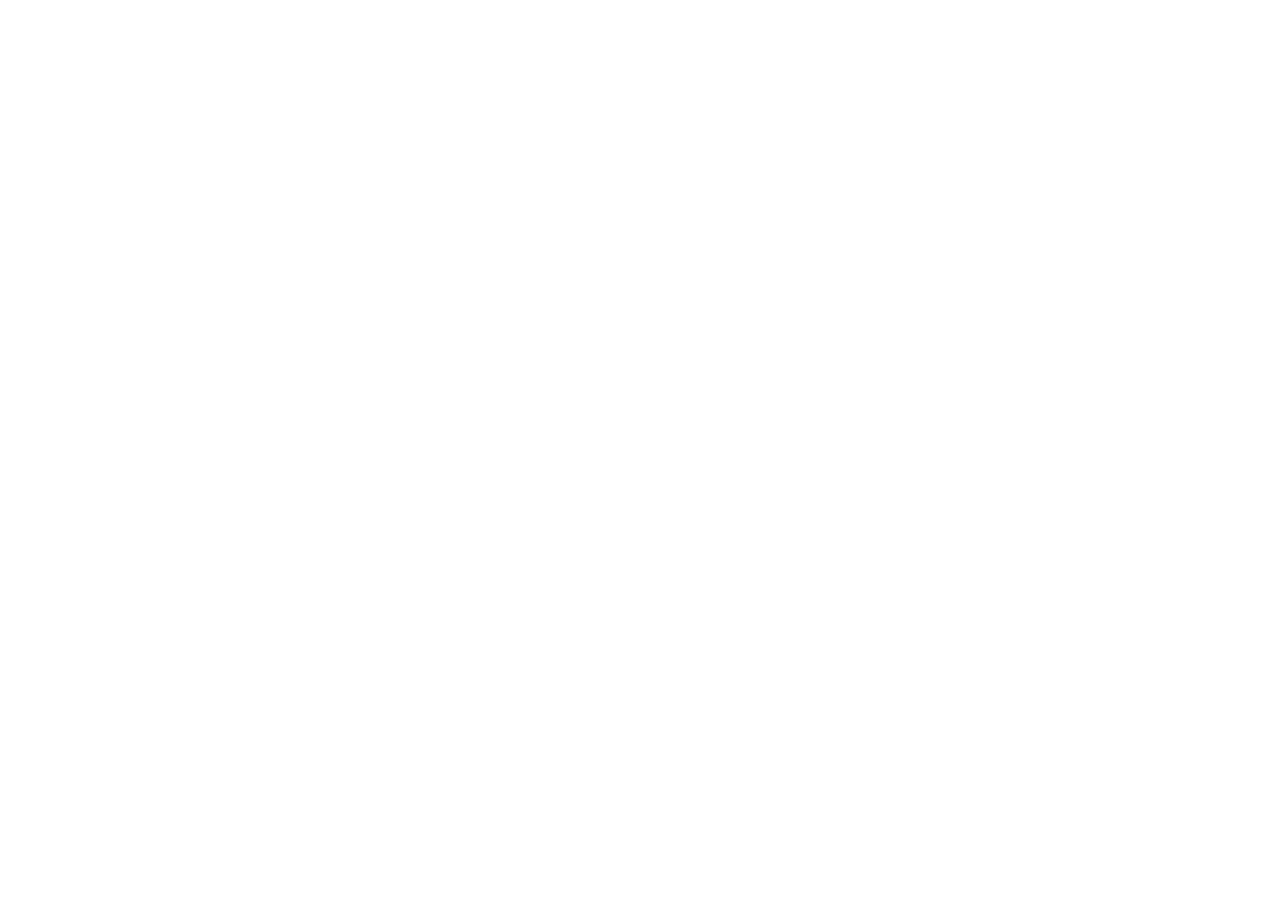
==== index.html @ f46512fc "Updated" ====
﻿<!DOCTYPE html>
<html xmlns="http://www.w3.org/1999/xhtml">
<head>
    <script src="Kendo/js/jQuery-2.1.0.min.js"></script>
    <script src="Kendo/js/kendo.all.min.js"></script>
    <script src="Bootstrap/js/bootstrap.min.js"></script>
    <script src="Script/Fruitarrival.js"></script>

    <link href="Kendo/styles/kendo.common-bootstrap.min.css" rel="stylesheet" />
    <link href="Kendo/styles/kendo.bootstrap.min.css" rel="stylesheet" />
    <link href="Bootstrap/css/bootstrap.min.css" rel="stylesheet" />
    <link href="Styles/Fruitarrival.css" rel="stylesheet" />

    <title>Fruit Arrival</title>
</head>
<body>
    <div id="Main"></div>
<script type="text/x-kendo-template" id="Layout-temp">
    <nav class="navbar navbar-default navbar-fixed-top header" role="navigation">
        <div class="container">
            Fruit Arrival
        </div>
    </nav>
    <div id="content" class="Fullscreen content"></div>
    <nav class="navbar navbar-default navbar-fixed-bottom footer" role="navigation" >
        <div class="container">
            <a class=" btn myButton" data-bind="click:HarvestDetails ">Harvest Details</a>
    <a class="btn myButton" data-bind="click:AdditiveDetails">Additive Details</a><a class="btn  myButton" data-bind="click:NewBin">Next Bin</a>
        </div>
    </nav>
</script>

<script type="text/x-kendo-template" id="content-temp">
    <h4>Fruit Arrival</h4>
     <label>Bin</label>
     <input type="text"  id="binnumber" data-bind="value:Bin" class="form-control" placeholder="Bin.."/>
     <label>Weighted By</label>
     <input data-role="dropdownlist" data-option-Label="Select Operator..." data-auto-bind="false" data-value-primitive="true" data-text-field="operatorName" data-value-field="operatorId" data-bind="value: selectedOperator,source: OperatorSource,events: { change: onChange}"/>
     <label>Gross Weight</label>
     <input type="text"  id="grsweight" data-bind="value:grsweight" class="form-control" placeholder="Gross Weight.."/>
     <label>Tare Weight</label>
    <input type="text"  id="tareweight" data-bind="value:Tareweight" class="form-control" placeholder="Tare Weight.."/>
    <label>Net Weight</label>
    <input type="text"  id="netweight" data-bind="value:Netweight" class="form-control" placeholder="Net Weight.."/>
</script>

 <script type="text/x-kendo-template" id="Additive-temp">
    <h4>Additive Details</h4>
    <label>Tare Weight</label>
    <input type="text"  id="tareweight" data-bind="value:Tareweight" class="form-control" placeholder="Tare Weight.."/>
    <label>Net Weight</label>
    <input type="text"  id="netweight" data-bind="value:Netweight" class="form-control" placeholder="Net Weight.."/>
     <label>Bin</label>
     <input type="text"  id="binnumber" data-bind="value:Bin" class="form-control" placeholder="Bin.."/>
     <label>Weighted By</label>
     <input data-role="dropdownlist" data-option-Label="Select Operator..." data-auto-bind="false" data-value-primitive="true" data-text-field="operatorName" data-value-field="operatorId" data-bind="value: selectedOperator,source: OperatorSource,events: { change: onChange}"/>
     <label>Gross Weight</label>
     <input type="text"  id="grsweight" data-bind="value:grsweight" class="form-control" placeholder="Gross Weight.."/>
     <label>Tare Weight</label>
    <input type="text"  id="tareweight" data-bind="value:Tareweight" class="form-control" placeholder="Tare Weight.."/>
    <label>Net Weight</label>
    <input type="text"  id="netweight" data-bind="value:Netweight" class="form-control" placeholder="Net Weight.."/>
</script>

    <script type="text/x-kendo-template" id="Harvest-temp">
    <h4>Harvest Details</h4>
        <input type="radio"/>Own
        <input type="radio"/>Purchase
        <input type="radio"/>Contractee<br/>
     <label>Vineyard</label>
     <input data-role="dropdownlist" data-option-Label="Select Operator..." data-auto-bind="false" data-value-primitive="true" data-text-field="operatorName" data-value-field="operatorId" data-bind="value: selectedOperator,source: OperatorSource,events: { change: onChange}"/>
     <label>Quantity</label>
     <input type="text"  id="quantity" data-bind="value:Quantity" class="form-control" placeholder="Quantity.."/>
     <label>Variety</label>
     <input data-role="dropdownlist" data-option-Label="Select Operator..." data-auto-bind="false" data-value-primitive="true" data-text-field="operatorName" data-value-field="operatorId" data-bind="value: selectedOperator,source: OperatorSource,events: { change: onChange}"/>
     <label>Tare Weight</label>
    <input type="text"  id="tareweight" data-bind="value:Tareweight" class="form-control" placeholder="Tare Weight.."/>
    <label>Net Weight</label>
    <input type="text"  id="netweight" data-bind="value:Netweight" class="form-control" placeholder="Net Weight.."/>
</script>
</body>
</html>
---- Styles/Fruitarrival.css ----
﻿body {
    
}

label {
    display: inline-block;
    font-weight: normal !important;
    margin-bottom: 5px;
    max-width: 100%;
    
}

.k-dropdown, .k-selectbox, .k-textbox, .k-datepicker, .k-timepicker {
    min-width:100%;
    max-width: 100%;
}

 .Fullscreen
  {
    width: 100%;
    background-color:#f5f5f5;
    padding:19px;
  }

 form-control::-moz-placeholder {
    color: #777;
    opacity: 1;
}
 
 .k-dropdown .k-input, .k-dropdown .k-state-focused .k-input, .k-menu .k-popup {
    color: #777;
}

.myButton {
	background-color:#fff;
    color:#6A5ACD;
    margin:5px;
}

.footer
  {
    background-color:#6A5ACD;
  }

.header {
    background-color:#6A5ACD;
    color:#fff;
}
.content {
    margin-top:20px;
     margin-bottom:20px;
}

.k-ff {
    overflow: inherit !important;
}


 

       .footer> a {
            background: -moz-linear-gradient(top, rgba(154,107,61,0.85) 0%, rgba(154,107,61,0.4) 100%);
            background: -webkit-gradient(linear, left top, left bottom, color-stop(0%,rgba(154,107,61,0.85)), color-stop(100%,rgba(154,107,61,0.4)));
            background: -webkit-linear-gradient(top, rgba(154,107,61,0.85) 0%,rgba(154,107,61,0.4) 100%);
            background: -o-linear-gradient(top, rgba(154,107,61,0.85) 0%,rgba(154,107,61,0.4) 100%);
            background: -ms-linear-gradient(top, rgba(154,107,61,0.85) 0%,rgba(154,107,61,0.4) 100%);
            background: linear-gradient(to bottom, rgba(154,107,61,0.85) 0%,rgba(154,107,61,0.4) 100%);
            -webkit-box-shadow: 0 0 0 1px rgba(255,255,255,.28), inset 0 0px 0 1px rgba(0,0,0,.28);
            -moz-box-shadow: 0 0 0 1px rgba(255,255,255,.28), inset 0 0px 0 1px rgba(0,0,0,.28);
            box-shadow: 0 0 0 1px rgba(255,255,255,.28), inset 0 0px 0 1px rgba(0,0,0,.28);
        }

       
    </style>
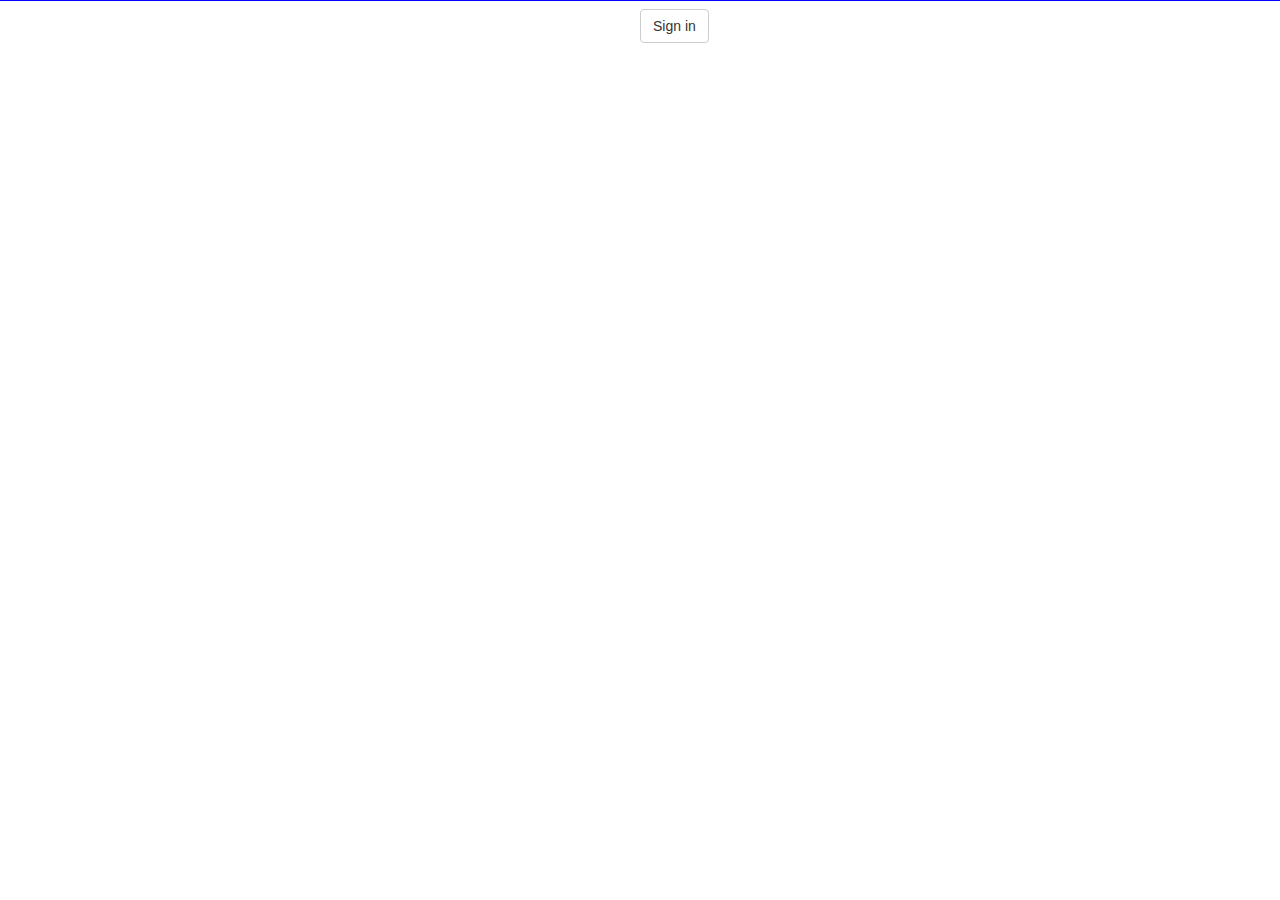
==== commit 92a51a75: "Old code updated" ====
--- a/index.html
+++ b/index.html
@@ -1,82 +1,80 @@
-﻿<!DOCTYPE html>
-<html xmlns="http://www.w3.org/1999/xhtml">
+<html>
 <head>
-    <script src="Kendo/js/jQuery-2.1.0.min.js"></script>
-    <script src="Kendo/js/kendo.all.min.js"></script>
-    <script src="Bootstrap/js/bootstrap.min.js"></script>
-    <script src="Script/Fruitarrival.js"></script>
-
-    <link href="Kendo/styles/kendo.common-bootstrap.min.css" rel="stylesheet" />
-    <link href="Kendo/styles/kendo.bootstrap.min.css" rel="stylesheet" />
-    <link href="Bootstrap/css/bootstrap.min.css" rel="stylesheet" />
-    <link href="Styles/Fruitarrival.css" rel="stylesheet" />
-
-    <title>Fruit Arrival</title>
+	<meta charset="utf-8">
+	<meta http-equiv="X-UA-Compatible" content="IE=edge">
+	<meta name="viewport" content="width=device-width, initial-scale=1">
+	<script  type="text/javascript" src="/bootstrap/js/bootstrap.min.js"></script>
+	<link href="style.css" rel="stylesheet" type="text/css">
+	<link href="/bootstrap/css/bootstrap.min.css" rel="stylesheet">
+    <script  type="text/javascript" src="js/jquery.min.js"></script>
+	
+    <script src="kendo/kendo.all.min.js" type="text/javascript"></script>
 </head>
 <body>
-    <div id="Main"></div>
-<script type="text/x-kendo-template" id="Layout-temp">
-    <nav class="navbar navbar-default navbar-fixed-top header" role="navigation">
-        <div class="container">
-            Fruit Arrival
-        </div>
-    </nav>
-    <div id="content" class="Fullscreen content"></div>
-    <nav class="navbar navbar-default navbar-fixed-bottom footer" role="navigation" >
-        <div class="container">
-            <a class=" btn myButton" data-bind="click:HarvestDetails ">Harvest Details</a>
-    <a class="btn myButton" data-bind="click:AdditiveDetails">Additive Details</a><a class="btn  myButton" data-bind="click:NewBin">Next Bin</a>
-        </div>
-    </nav>
+<script type="text/javascript">
+    var mainLayout = new kendo.Layout("Main-Layout-temp");
+    var registerView = new kendo.View("Register-temp");
+    
+
+    $(document).ready(function () {
+        var router = new kendo.Router({
+            init: function () {
+                
+                mainLayout.render("#main");
+                mainLayout.showIn("#mainContent", registerView);
+            }
+        });
+        $(function () {
+            router.start();
+        });
+    });
+    function loadSingIn() {
+       
+        var signInView = new kendo.View("SignIn-temp");
+        mainLayout.showIn("#mainContent", signInView);
+    }
+    function Authenticated() {
+      
+        var AuthenticatedView = new kendo.View("Authenticated-temp");
+        mainLayout.showIn("#mainContent", AuthenticatedView);
+    }
 </script>
 
-<script type="text/x-kendo-template" id="content-temp">
-    <h4>Fruit Arrival</h4>
-     <label>Bin</label>
-     <input type="text"  id="binnumber" data-bind="value:Bin" class="form-control" placeholder="Bin.."/>
-     <label>Weighted By</label>
-     <input data-role="dropdownlist" data-option-Label="Select Operator..." data-auto-bind="false" data-value-primitive="true" data-text-field="operatorName" data-value-field="operatorId" data-bind="value: selectedOperator,source: OperatorSource,events: { change: onChange}"/>
-     <label>Gross Weight</label>
-     <input type="text"  id="grsweight" data-bind="value:grsweight" class="form-control" placeholder="Gross Weight.."/>
-     <label>Tare Weight</label>
-    <input type="text"  id="tareweight" data-bind="value:Tareweight" class="form-control" placeholder="Tare Weight.."/>
-    <label>Net Weight</label>
-    <input type="text"  id="netweight" data-bind="value:Netweight" class="form-control" placeholder="Net Weight.."/>
+<div id="main"></div>
+<script type="text/x-kendo-template" id="Main-Layout-temp">
+     <div class="col-lg-12" id="mainContent" ></div>
+</script>
+<script type="text/x-kendo-template" id="Register-temp">
+<div id="Home" class="FullScreen">
+<div class="Register"><h1>Register</h1></div>
+<div style="color:white">Welcome ... Lorem Ipsum is simply dummy text of the printing and typesetting industry. Lorem Ipsum has been the industry's standard dummy text ever since the 1500s, when an unknown printer took a galley of type and scrambled it to make a type specimen book. It has survived not only five centuries, but also the leap into electronic typesetting, remaining essentially unchanged. It was popularised in the 1960s with the release of Letraset sheets containing Lorem Ipsum passages, and more recently with desktop publishing software like Aldus PageMaker including versions of Lorem Ipsum.</div>
+<button type="button" class="btn btn-default navbar-btn MyBottom" onclick="loadSingIn()">Sign in</button>
+</div>
 </script>
 
- <script type="text/x-kendo-template" id="Additive-temp">
-    <h4>Additive Details</h4>
-    <label>Tare Weight</label>
-    <input type="text"  id="tareweight" data-bind="value:Tareweight" class="form-control" placeholder="Tare Weight.."/>
-    <label>Net Weight</label>
-    <input type="text"  id="netweight" data-bind="value:Netweight" class="form-control" placeholder="Net Weight.."/>
-     <label>Bin</label>
-     <input type="text"  id="binnumber" data-bind="value:Bin" class="form-control" placeholder="Bin.."/>
-     <label>Weighted By</label>
-     <input data-role="dropdownlist" data-option-Label="Select Operator..." data-auto-bind="false" data-value-primitive="true" data-text-field="operatorName" data-value-field="operatorId" data-bind="value: selectedOperator,source: OperatorSource,events: { change: onChange}"/>
-     <label>Gross Weight</label>
-     <input type="text"  id="grsweight" data-bind="value:grsweight" class="form-control" placeholder="Gross Weight.."/>
-     <label>Tare Weight</label>
-    <input type="text"  id="tareweight" data-bind="value:Tareweight" class="form-control" placeholder="Tare Weight.."/>
-    <label>Net Weight</label>
-    <input type="text"  id="netweight" data-bind="value:Netweight" class="form-control" placeholder="Net Weight.."/>
-</script>
+<script type="text/x-kendo-template" id="SignIn-temp">
+<div id="Login">
+	<div class="form-group">
+	<label for="inputEmail">Email</label>
+	<input type="email" class="form-control" id="inputEmail" placeholder="Email">
+	</div>
+	<div class="form-group">
+	<label for="inputPassword">Password</label>
+	<input type="password" class="form-control" id="inputPassword" placeholder="Password">
+	</div>
+	<div class="checkbox">
+	<label><input type="checkbox"> Remember me</label>
+	</div>
+	<button type="submit" class="btn btn-primary" onclick="Authenticated()">Login</button>
+	</div>
+    </script>
 
-    <script type="text/x-kendo-template" id="Harvest-temp">
-    <h4>Harvest Details</h4>
-        <input type="radio"/>Own
-        <input type="radio"/>Purchase
-        <input type="radio"/>Contractee<br/>
-     <label>Vineyard</label>
-     <input data-role="dropdownlist" data-option-Label="Select Operator..." data-auto-bind="false" data-value-primitive="true" data-text-field="operatorName" data-value-field="operatorId" data-bind="value: selectedOperator,source: OperatorSource,events: { change: onChange}"/>
-     <label>Quantity</label>
-     <input type="text"  id="quantity" data-bind="value:Quantity" class="form-control" placeholder="Quantity.."/>
-     <label>Variety</label>
-     <input data-role="dropdownlist" data-option-Label="Select Operator..." data-auto-bind="false" data-value-primitive="true" data-text-field="operatorName" data-value-field="operatorId" data-bind="value: selectedOperator,source: OperatorSource,events: { change: onChange}"/>
-     <label>Tare Weight</label>
-    <input type="text"  id="tareweight" data-bind="value:Tareweight" class="form-control" placeholder="Tare Weight.."/>
-    <label>Net Weight</label>
-    <input type="text"  id="netweight" data-bind="value:Netweight" class="form-control" placeholder="Net Weight.."/>
-</script>
+    <script type="text/x-kendo-template" id="Authenticated-temp">
+
+   <div class="Register"><h1>Thank you for Registering</h1></div>
+<div style="color:white">Lorem Ipsum is simply dummy text of the printing and typesetting industry. Lorem Ipsum has been the industry's standard dummy text ever since the 1500s, when an unknown printer took a galley of type and scrambled it to make a type specimen book. It has survived not only five centuries, but also the leap into electronic typesetting, remaining essentially unchanged. It was popularised in the 1960s with the release of Letraset sheets containing Lorem Ipsum passages, and more recently with desktop publishing software like Aldus PageMaker including versions of Lorem Ipsum.</div>
+
+ </script>
+
 </body>
-</html>
+</html>--- a/style.css
+++ b/style.css
@@ -0,0 +1,19 @@
+.FullScreen {
+    background-color:Blue;
+    position:absolute;
+    left: 0;
+    top: 0;
+    width: 100%;
+    height: 100%;  
+}
+.Register {
+color: white;
+text-align:center;
+}
+
+.MyBottom {    
+    position:absolute;
+    left: 50%;
+    top: 90%;
+	
+}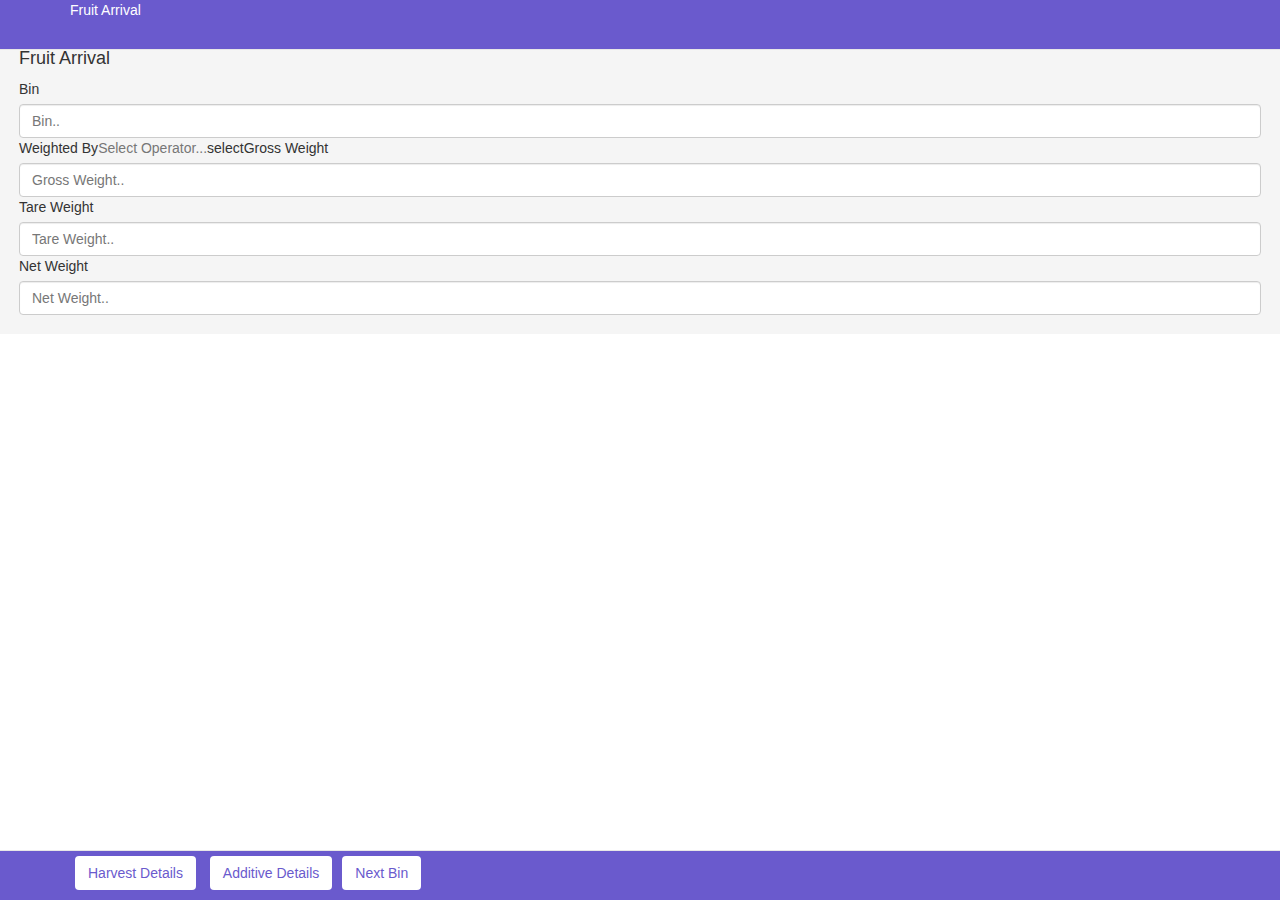
==== commit 340ae904: "Meera last updated files flased." ====
--- a/index.html
+++ b/index.html
@@ -5,76 +5,78 @@
 	<meta name="viewport" content="width=device-width, initial-scale=1">
 	<script  type="text/javascript" src="/bootstrap/js/bootstrap.min.js"></script>
 	<link href="style.css" rel="stylesheet" type="text/css">
-	<link href="/bootstrap/css/bootstrap.min.css" rel="stylesheet">
+	<link href="bootstrap/css/bootstrap.min.css" rel="stylesheet">
     <script  type="text/javascript" src="js/jquery.min.js"></script>
 	
-    <script src="kendo/kendo.all.min.js" type="text/javascript"></script>
+    <script src="kendo/kendo.all.min.js"></script>
+    <script  type="text/javascript" src="js/Fruitarrival.js"></script>
+   
 </head>
 <body>
-<script type="text/javascript">
-    var mainLayout = new kendo.Layout("Main-Layout-temp");
-    var registerView = new kendo.View("Register-temp");
-    
-
-    $(document).ready(function () {
-        var router = new kendo.Router({
-            init: function () {
-                
-                mainLayout.render("#main");
-                mainLayout.showIn("#mainContent", registerView);
-            }
-        });
-        $(function () {
-            router.start();
-        });
-    });
-    function loadSingIn() {
-       
-        var signInView = new kendo.View("SignIn-temp");
-        mainLayout.showIn("#mainContent", signInView);
-    }
-    function Authenticated() {
-      
-        var AuthenticatedView = new kendo.View("Authenticated-temp");
-        mainLayout.showIn("#mainContent", AuthenticatedView);
-    }
+  <div id="Main"></div>
+<script type="text/x-kendo-template" id="Layout-temp">
+    <nav class="navbar navbar-default navbar-fixed-top header" role="navigation">
+        <div class="container">
+            Fruit Arrival
+        </div>
+    </nav>
+    <div id="content" class="Fullscreen content"></div>
+    <nav class="navbar navbar-default navbar-fixed-bottom footer" role="navigation" >
+        <div class="container">
+            <a class=" btn myButton" data-bind="click:HarvestDetails ">Harvest Details</a>
+    <a class="btn myButton" data-bind="click:AdditiveDetails">Additive Details</a><a class="btn  myButton" data-bind="click:NewBin">Next Bin</a>
+        </div>
+    </nav>
 </script>
 
-<div id="main"></div>
-<script type="text/x-kendo-template" id="Main-Layout-temp">
-     <div class="col-lg-12" id="mainContent" ></div>
-</script>
-<script type="text/x-kendo-template" id="Register-temp">
-<div id="Home" class="FullScreen">
-<div class="Register"><h1>Register</h1></div>
-<div style="color:white">Welcome ... Lorem Ipsum is simply dummy text of the printing and typesetting industry. Lorem Ipsum has been the industry's standard dummy text ever since the 1500s, when an unknown printer took a galley of type and scrambled it to make a type specimen book. It has survived not only five centuries, but also the leap into electronic typesetting, remaining essentially unchanged. It was popularised in the 1960s with the release of Letraset sheets containing Lorem Ipsum passages, and more recently with desktop publishing software like Aldus PageMaker including versions of Lorem Ipsum.</div>
-<button type="button" class="btn btn-default navbar-btn MyBottom" onclick="loadSingIn()">Sign in</button>
-</div>
+<script type="text/x-kendo-template" id="content-temp">
+    <h4>Fruit Arrival</h4>
+     <label>Bin</label>
+     <input type="text"  id="binnumber" data-bind="value:Bin" class="form-control" placeholder="Bin.."/>
+     <label>Weighted By</label>
+     <input data-role="dropdownlist" data-option-Label="Select Operator..." data-auto-bind="false" data-value-primitive="true" data-text-field="operatorName" data-value-field="operatorId" data-bind="value: selectedOperator,source: OperatorSource,events: { change: onChange}"/>
+     <label>Gross Weight</label>
+     <input type="text"  id="grsweight" data-bind="value:grsweight" class="form-control" placeholder="Gross Weight.."/>
+     <label>Tare Weight</label>
+    <input type="text"  id="tareweight" data-bind="value:Tareweight" class="form-control" placeholder="Tare Weight.."/>
+    <label>Net Weight</label>
+    <input type="text"  id="netweight" data-bind="value:Netweight" class="form-control" placeholder="Net Weight.."/>
 </script>
 
-<script type="text/x-kendo-template" id="SignIn-temp">
-<div id="Login">
-	<div class="form-group">
-	<label for="inputEmail">Email</label>
-	<input type="email" class="form-control" id="inputEmail" placeholder="Email">
-	</div>
-	<div class="form-group">
-	<label for="inputPassword">Password</label>
-	<input type="password" class="form-control" id="inputPassword" placeholder="Password">
-	</div>
-	<div class="checkbox">
-	<label><input type="checkbox"> Remember me</label>
-	</div>
-	<button type="submit" class="btn btn-primary" onclick="Authenticated()">Login</button>
-	</div>
-    </script>
+ <script type="text/x-kendo-template" id="Additive-temp">
+    <h4>Additive Details</h4>
+    <label>Tare Weight</label>
+    <input type="text"  id="tareweight" data-bind="value:Tareweight" class="form-control" placeholder="Tare Weight.."/>
+    <label>Net Weight</label>
+    <input type="text"  id="netweight" data-bind="value:Netweight" class="form-control" placeholder="Net Weight.."/>
+     <label>Bin</label>
+     <input type="text"  id="binnumber" data-bind="value:Bin" class="form-control" placeholder="Bin.."/>
+     <label>Weighted By</label>
+     <input data-role="dropdownlist" data-option-Label="Select Operator..." data-auto-bind="false" data-value-primitive="true" data-text-field="operatorName" data-value-field="operatorId" data-bind="value: selectedOperator,source: OperatorSource,events: { change: onChange}"/>
+     <label>Gross Weight</label>
+     <input type="text"  id="grsweight" data-bind="value:grsweight" class="form-control" placeholder="Gross Weight.."/>
+     <label>Tare Weight</label>
+    <input type="text"  id="tareweight" data-bind="value:Tareweight" class="form-control" placeholder="Tare Weight.."/>
+    <label>Net Weight</label>
+    <input type="text"  id="netweight" data-bind="value:Netweight" class="form-control" placeholder="Net Weight.."/>
+</script>
 
-    <script type="text/x-kendo-template" id="Authenticated-temp">
-
-   <div class="Register"><h1>Thank you for Registering</h1></div>
-<div style="color:white">Lorem Ipsum is simply dummy text of the printing and typesetting industry. Lorem Ipsum has been the industry's standard dummy text ever since the 1500s, when an unknown printer took a galley of type and scrambled it to make a type specimen book. It has survived not only five centuries, but also the leap into electronic typesetting, remaining essentially unchanged. It was popularised in the 1960s with the release of Letraset sheets containing Lorem Ipsum passages, and more recently with desktop publishing software like Aldus PageMaker including versions of Lorem Ipsum.</div>
-
- </script>
+    <script type="text/x-kendo-template" id="Harvest-temp">
+    <h4>Harvest Details</h4>
+        <input type="radio"/>Own
+        <input type="radio"/>Purchase
+        <input type="radio"/>Contractee<br/>
+     <label>Vineyard</label>
+     <input data-role="dropdownlist" data-option-Label="Select Operator..." data-auto-bind="false" data-value-primitive="true" data-text-field="operatorName" data-value-field="operatorId" data-bind="value: selectedOperator,source: OperatorSource,events: { change: onChange}"/>
+     <label>Quantity</label>
+     <input type="text"  id="quantity" data-bind="value:Quantity" class="form-control" placeholder="Quantity.."/>
+     <label>Variety</label>
+     <input data-role="dropdownlist" data-option-Label="Select Operator..." data-auto-bind="false" data-value-primitive="true" data-text-field="operatorName" data-value-field="operatorId" data-bind="value: selectedOperator,source: OperatorSource,events: { change: onChange}"/>
+     <label>Tare Weight</label>
+    <input type="text"  id="tareweight" data-bind="value:Tareweight" class="form-control" placeholder="Tare Weight.."/>
+    <label>Net Weight</label>
+    <input type="text"  id="netweight" data-bind="value:Netweight" class="form-control" placeholder="Net Weight.."/>
+</script>
 
 </body>
 </html>--- a/style.css
+++ b/style.css
@@ -1,19 +1,78 @@
-.FullScreen {
-    background-color:Blue;
-    position:absolute;
-    left: 0;
-    top: 0;
-    width: 100%;
-    height: 100%;  
-}
-.Register {
-color: white;
-text-align:center;
+body {
+    
 }
 
-.MyBottom {    
-    position:absolute;
-    left: 50%;
-    top: 90%;
-	
-}+label {
+    display: inline-block;
+    font-weight: normal !important;
+    margin-bottom: 5px;
+    max-width: 100%;
+    
+}
+
+.k-dropdown, .k-selectbox, .k-textbox, .k-datepicker, .k-timepicker {
+    min-width:100%;
+    max-width: 100%;
+}
+
+ .Fullscreen
+  {
+    width: 100%;
+    background-color:#f5f5f5;
+    padding:19px;
+  }
+
+ form-control::-moz-placeholder {
+    color: #777;
+    opacity: 1;
+}
+ 
+ .k-dropdown .k-input, .k-dropdown .k-state-focused .k-input, .k-menu .k-popup {
+    color: #777;
+}
+
+.myButton {
+	background-color:#fff;
+    color:#6A5ACD;
+    margin:5px;
+}
+
+.footer
+  {
+    background-color:#6A5ACD!important;
+  }
+
+.header {
+    background-color:#6A5ACD !important;
+    color:#fff;
+}
+.content {
+    margin-top:20px;
+     margin-bottom:20px;
+}
+
+.k-ff {
+    overflow: inherit !important;
+}
+
+
+ 
+
+       .footer> a {
+            background: -moz-linear-gradient(top, rgba(154,107,61,0.85) 0%, rgba(154,107,61,0.4) 100%);
+            background: -webkit-gradient(linear, left top, left bottom, color-stop(0%,rgba(154,107,61,0.85)), color-stop(100%,rgba(154,107,61,0.4)));
+            background: -webkit-linear-gradient(top, rgba(154,107,61,0.85) 0%,rgba(154,107,61,0.4) 100%);
+            background: -o-linear-gradient(top, rgba(154,107,61,0.85) 0%,rgba(154,107,61,0.4) 100%);
+            background: -ms-linear-gradient(top, rgba(154,107,61,0.85) 0%,rgba(154,107,61,0.4) 100%);
+            background: linear-gradient(to bottom, rgba(154,107,61,0.85) 0%,rgba(154,107,61,0.4) 100%);
+            -webkit-box-shadow: 0 0 0 1px rgba(255,255,255,.28), inset 0 0px 0 1px rgba(0,0,0,.28);
+            -moz-box-shadow: 0 0 0 1px rgba(255,255,255,.28), inset 0 0px 0 1px rgba(0,0,0,.28);
+            box-shadow: 0 0 0 1px rgba(255,255,255,.28), inset 0 0px 0 1px rgba(0,0,0,.28);
+        }
+
+       
+    </style>
+
+
+
+
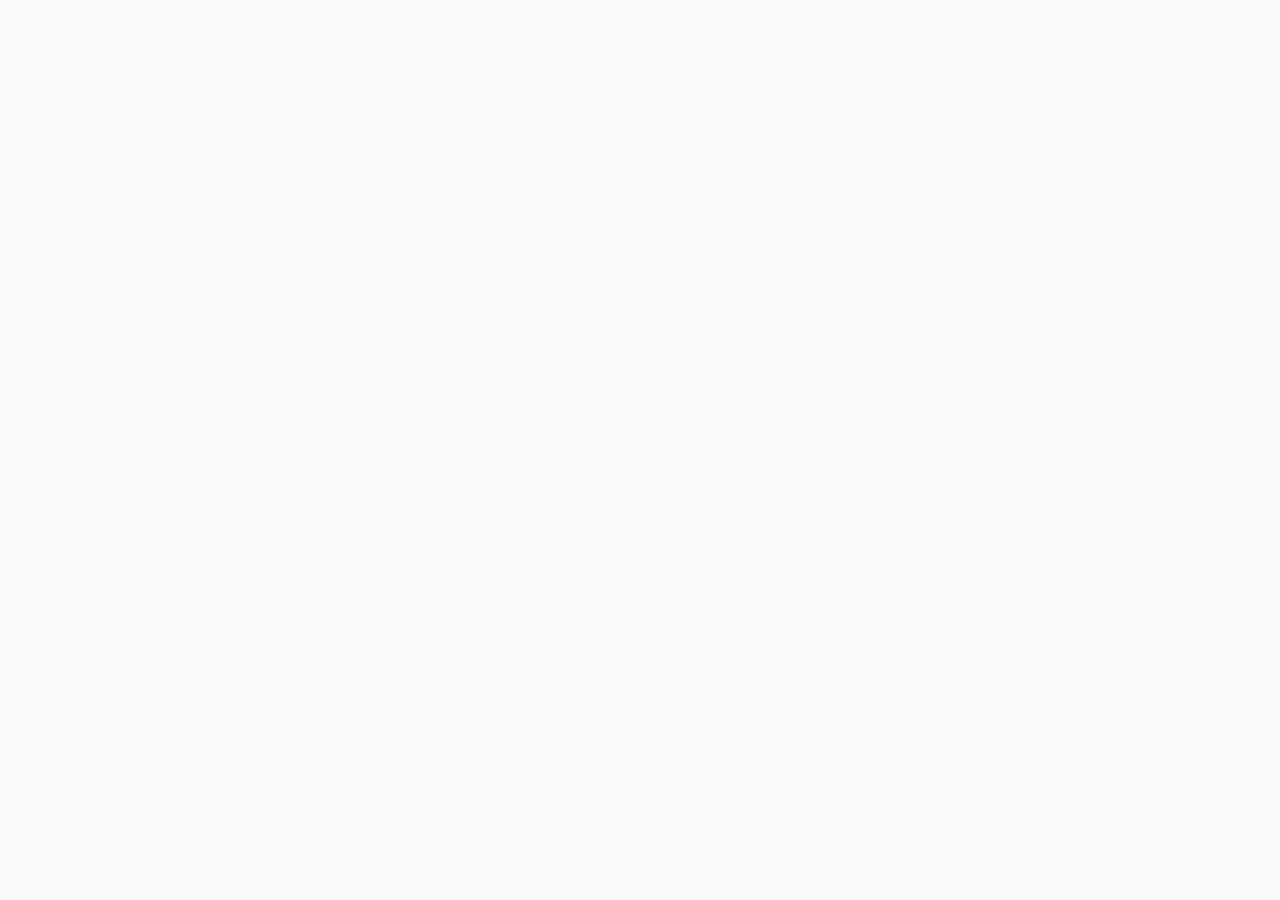
==== commit e3943e76: "Airline App Updated" ====
--- a/index.html
+++ b/index.html
@@ -1,82 +1,353 @@
+<!DOCTYPE html>
 <html>
-<head>
-	<meta charset="utf-8">
-	<meta http-equiv="X-UA-Compatible" content="IE=edge">
-	<meta name="viewport" content="width=device-width, initial-scale=1">
-	<script  type="text/javascript" src="/bootstrap/js/bootstrap.min.js"></script>
-	<link href="style.css" rel="stylesheet" type="text/css">
-	<link href="bootstrap/css/bootstrap.min.css" rel="stylesheet">
-    <script  type="text/javascript" src="js/jquery.min.js"></script>
-	
-    <script src="kendo/kendo.all.min.js"></script>
-    <script  type="text/javascript" src="js/Fruitarrival.js"></script>
-   
-</head>
-<body>
-  <div id="Main"></div>
-<script type="text/x-kendo-template" id="Layout-temp">
-    <nav class="navbar navbar-default navbar-fixed-top header" role="navigation">
-        <div class="container">
-            Fruit Arrival
-        </div>
-    </nav>
-    <div id="content" class="Fullscreen content"></div>
-    <nav class="navbar navbar-default navbar-fixed-bottom footer" role="navigation" >
-        <div class="container">
-            <a class=" btn myButton" data-bind="click:HarvestDetails ">Harvest Details</a>
-    <a class="btn myButton" data-bind="click:AdditiveDetails">Additive Details</a><a class="btn  myButton" data-bind="click:NewBin">Next Bin</a>
-        </div>
-    </nav>
-</script>
-
-<script type="text/x-kendo-template" id="content-temp">
-    <h4>Fruit Arrival</h4>
-     <label>Bin</label>
-     <input type="text"  id="binnumber" data-bind="value:Bin" class="form-control" placeholder="Bin.."/>
-     <label>Weighted By</label>
-     <input data-role="dropdownlist" data-option-Label="Select Operator..." data-auto-bind="false" data-value-primitive="true" data-text-field="operatorName" data-value-field="operatorId" data-bind="value: selectedOperator,source: OperatorSource,events: { change: onChange}"/>
-     <label>Gross Weight</label>
-     <input type="text"  id="grsweight" data-bind="value:grsweight" class="form-control" placeholder="Gross Weight.."/>
-     <label>Tare Weight</label>
-    <input type="text"  id="tareweight" data-bind="value:Tareweight" class="form-control" placeholder="Tare Weight.."/>
-    <label>Net Weight</label>
-    <input type="text"  id="netweight" data-bind="value:Netweight" class="form-control" placeholder="Net Weight.."/>
-</script>
-
- <script type="text/x-kendo-template" id="Additive-temp">
-    <h4>Additive Details</h4>
-    <label>Tare Weight</label>
-    <input type="text"  id="tareweight" data-bind="value:Tareweight" class="form-control" placeholder="Tare Weight.."/>
-    <label>Net Weight</label>
-    <input type="text"  id="netweight" data-bind="value:Netweight" class="form-control" placeholder="Net Weight.."/>
-     <label>Bin</label>
-     <input type="text"  id="binnumber" data-bind="value:Bin" class="form-control" placeholder="Bin.."/>
-     <label>Weighted By</label>
-     <input data-role="dropdownlist" data-option-Label="Select Operator..." data-auto-bind="false" data-value-primitive="true" data-text-field="operatorName" data-value-field="operatorId" data-bind="value: selectedOperator,source: OperatorSource,events: { change: onChange}"/>
-     <label>Gross Weight</label>
-     <input type="text"  id="grsweight" data-bind="value:grsweight" class="form-control" placeholder="Gross Weight.."/>
-     <label>Tare Weight</label>
-    <input type="text"  id="tareweight" data-bind="value:Tareweight" class="form-control" placeholder="Tare Weight.."/>
-    <label>Net Weight</label>
-    <input type="text"  id="netweight" data-bind="value:Netweight" class="form-control" placeholder="Net Weight.."/>
-</script>
-
-    <script type="text/x-kendo-template" id="Harvest-temp">
-    <h4>Harvest Details</h4>
-        <input type="radio"/>Own
-        <input type="radio"/>Purchase
-        <input type="radio"/>Contractee<br/>
-     <label>Vineyard</label>
-     <input data-role="dropdownlist" data-option-Label="Select Operator..." data-auto-bind="false" data-value-primitive="true" data-text-field="operatorName" data-value-field="operatorId" data-bind="value: selectedOperator,source: OperatorSource,events: { change: onChange}"/>
-     <label>Quantity</label>
-     <input type="text"  id="quantity" data-bind="value:Quantity" class="form-control" placeholder="Quantity.."/>
-     <label>Variety</label>
-     <input data-role="dropdownlist" data-option-Label="Select Operator..." data-auto-bind="false" data-value-primitive="true" data-text-field="operatorName" data-value-field="operatorId" data-bind="value: selectedOperator,source: OperatorSource,events: { change: onChange}"/>
-     <label>Tare Weight</label>
-    <input type="text"  id="tareweight" data-bind="value:Tareweight" class="form-control" placeholder="Tare Weight.."/>
-    <label>Net Weight</label>
-    <input type="text"  id="netweight" data-bind="value:Netweight" class="form-control" placeholder="Net Weight.."/>
-</script>
-
-</body>
-</html>+	<head>
+		<title>Airline Sample</title>
+        <meta charset="UTF-8" />
+		<link href="jquery-mobile/jquery.mobile-1.3.1.min.css" rel="stylesheet" type="text/css" />
+        <!-- uncoment viewport meta tag, if targeting Android 4.x.x devices -->
+        <!-- <meta name="viewport" content="width=device-width, initial-scale=1"> -->
+		<script src="cordova.js" type="text/javascript"></script>
+		<script src="jquery-mobile/jquery.min.js" type="text/javascript"></script>
+		<script src="jquery-mobile/jquery.mobile-1.3.1.min.js" type="text/javascript"></script>
+        <script>
+          $(function() { 
+            $.mobile.defaultHomeScroll = 0;
+          });
+        </script>
+		<script src="scripts/airlinedata.js" type="text/javascript"></script>
+		<script src="scripts/seatmapdrawing.js" type="text/javascript"></script>
+		<script src="scripts/main.js" type="text/javascript"></script>
+        
+        <!-- Default Stylesheet -->
+        <link rel="stylesheet" href="styles/main.css" />
+        <!-- Phone 320x480 High DPI (aka Retina) -->
+		<link rel="stylesheet" media="only screen and (min-device-width: 320px) and (max-device-width: 480px) and (-webkit-device-pixel-ratio:2)" href="styles/phone-480.css" type="text/css" />
+        <!-- Phone 480x800 Medium DPI (aka Samsung Galaxy S II Skyrocket) -->
+        <link rel="stylesheet" media="only screen and (min-device-width: 320px) and (max-device-width: 508px) and (-webkit-device-pixel-ratio:1.5)" href="styles/phone-800.css" type="text/css" />
+        <!-- Tablet 768x1024 Low DPI (aka iPad 1 & 2") -->
+        <link rel="stylesheet" media="only screen and (min-device-width: 768px) and (max-device-width: 1024px) and (-webkit-device-pixel-ratio:1)" href="styles/tablet-1024-ldpi.css" type="text/css" />
+        <!-- Phone 720x1280 High DPI (aka Google Nexus) -->
+        <link rel="stylesheet" media="only screen and (min-device-width: 720px) and (max-device-width: 1280px) and (-webkit-device-pixel-ratio:2)" href="styles/phone-1280.css" type="text/css" />
+	</head>
+	<body>
+        
+        <!-- home page -->
+		<div id="home" data-role="page" data-mini="true">
+			<div data-role="header"  data-position="fixed"  data-tap-toggle="false">
+                <h1>Hi <span id="ffname"></span>!</h1>
+			</div>
+			<div class="info-wrapper">
+				<div class="info-wrapper-left">
+					<div class="ice-logo"></div>
+				</div>
+                
+                <div class="info-wrapper-right">
+					<div class="info">
+                        <div class="info-data" id="ffnum"></div>
+						<div class="info-label" for="ffnum">Air Miles:</div>
+                        <div class="clear"></div>
+					</div>
+					<div class="info">
+                        <div class="info-data" id="miles"></div>
+						<div class="info-label" for="miles">Total Miles:</div>
+                        <div class="clear"></div>
+					</div>
+					<div class="info">
+                        <div class="info-data" id="currentStatus">&nbsp;</div>
+						<div class="info-label" for="currentStatus">Priority:</div>
+                        <div class="clear"></div>
+					</div>
+				</div>
+                <div class="clear"></div>
+            </div>
+           
+			<div data-role="content"> 
+				<ul data-role="listview" id="myTripsView" data-inset="true" data-theme="d">
+					<li>
+						<a href="#myTrips" data-transition="slide">
+							MyTrips <span id="numberOfFlights"></span>
+						</a>
+					</li>
+				</ul>
+				<ul data-role="listview" id="flightStatusView" data-inset="true" data-theme="d">
+					<li>
+						<a href="#flightStatus" data-transition="slide">Flight Status</a>
+					</li>
+				</ul>
+				<ul data-role="listview" id="bagTrackView" data-inset="true" data-theme="d">
+					<li>
+						<a href="#bagTrack" data-transition="slide">Track your bag</a>
+					</li>
+				</ul>
+				<ul data-role="listview" id="programProgressView" data-inset="true" data-theme="d">
+					<li>
+						<a href="#programProgress" data-transition="slide">Mileage program progress</a>
+					</li>
+				</ul>
+                <ul data-role="listview" id="settingsView" data-inset="true" data-theme="d">
+					<li>
+						<a href="#settings" data-transition="slide">Settings</a>
+					</li>
+				</ul>
+			</div>
+		</div>
+
+		<!-- seatPicker page -->
+		<div id="seatPicker" data-role="page">
+			<div data-role="header" data-position="fixed"  data-tap-toggle="false">
+				<h1>Pick a seat</h1>
+				<a href="#checkIn" data-role="button" id="backButton" data-transition="flip" class="ui-btn-right" data-rel="back">Done</a>
+			</div>
+			<div data-role="content">
+				<div id="seatMapPickerContainer"></div>
+			</div>
+		</div>
+
+		<!-- logon page -->
+		<div id="logon" data-role="page">
+			<div data-role="header" data-position="fixed"  data-tap-toggle="false">
+				<h1>Login</h1>
+			</div>
+			<div data-role="content">
+				<form id="login">
+					Username:
+					<input type="text" id="userName" value="jaxon.daniels@gmail.com" />
+					Password:
+					<input type="password" id="pwd" value="P2ssw0rd" />
+					<input type="submit" value="Login" />
+				</form>
+			</div>
+		</div>
+
+		<!-- tripDetail page -->
+		<div id="tripDetail" data-role="page" data-add-back-btn="true">
+			<div data-role="header" data-position="fixed"  data-tap-toggle="false">
+				<h1>Trip Details</h1>
+                <a data-role="button" href="#home" class="ui-btn-right">Home</a>
+			</div>
+			<div data-role="content">
+				<ul data-role="listview" id="tripDetailList" data-inset="true" data-theme="d">
+					<li class="center-wrapper" data-role="list-divider">
+						<span id="tripDetail-title"></span>
+					</li>
+					<li>
+						<div class="ui-grid-a">
+							<div class="ui-block-a">Flight Number</div>
+							<div class="ui-block-b">
+								<span id="tripDetail-flightNum"></span>
+							</div>
+						</div>
+					</li>
+					<li>
+						<div class="ui-grid-a">
+							<div class="ui-block-a">Departure Time</div>
+							<div class="ui-block-b">
+								<span id="tripDetail-depart"></span>
+							</div>
+						</div>
+					</li>
+					<li>
+						<div class="ui-grid-a">
+							<div class="ui-block-a">Seat</div>
+							<div class="ui-block-b">
+								<span id="tripDetail-seat"></span>
+							</div>
+						</div>
+					</li>
+				</ul>
+				<ul data-role="listview" id="tripDetailList-return" data-inset="true" data-theme="d">
+					<li class="center-wrapper" data-role="list-divider">
+						<span id="tripDetail-return-title"></span>
+					</li>
+					<li>
+						<div class="ui-grid-a">
+							<div class="ui-block-a">Flight Number</div>
+							<div class="ui-block-b">
+								<span id="tripDetail-return-flightNum"></span>
+							</div>
+						</div>
+					</li>
+					<li>
+						<div class="ui-grid-a">
+							<div class="ui-block-a">Departure Time</div>
+							<div class="ui-block-b">
+								<span id="tripDetail-return-depart"></span>
+							</div>
+						</div>
+					</li>
+					<li>
+						<div class="ui-grid-a">
+							<div class="ui-block-a">Seat</div>
+							<div class="ui-block-b">
+								<span id="tripDetail-return-seat"></span>
+							</div>
+						</div>
+					</li>
+				</ul>
+			</div>
+		</div>
+
+		<!--boardingPass page-->
+		<div id="boardingPass" data-role="page" data-add-back-btn="true">
+			<div data-role="header" data-position="fixed"  data-tap-toggle="false">
+				<h1>Boarding Pass</h1>
+				<a data-role="button" href="#home" class="ui-btn-right">Home</a>
+			</div>
+			<div data-role="content">
+				<ul data-role="listview" id="boardingPassData" data-inset="true" data-theme="d">
+					<li class="center-wrapper" data-role="list-divider">
+						<span id="boardingpass-cnum"></span>
+					</li>
+					<li class="center-wrapper">
+						<div class="boardingPassCode"></div>
+					</li>
+					<li>
+						<div class="ui-grid-a">
+							<div class="ui-block-a">Passenger</div>
+							<div class="ui-block-b">
+								<span id="boardingpass-passenger"></span>
+							</div>
+						</div>
+					</li>
+					<li>
+						<div class="ui-grid-a">
+							<div class="ui-block-a">Flight</div>
+							<div class="ui-block-b">
+								<span id="boardingpass-flight"></span>
+							</div>
+						</div>
+					</li>
+					<li>
+						<div class="ui-grid-a">
+							<div class="ui-block-a">Departure Time</div>
+							<div class="ui-block-b">
+								<span id="boardingpass-depart"></span>
+							</div>
+						</div>
+					</li>
+					<li>
+						<div class="ui-grid-a">
+							<div class="ui-block-a">Gate</div>
+							<div class="ui-block-b">
+								<span id="boardingpass-gate"></span>
+							</div>
+						</div>
+					</li>
+					<li>
+						<div class="ui-grid-a">
+							<div class="ui-block-a">Seat</div>
+							<div class="ui-block-b">
+								<span id="boardingpass-seat"></span>
+							</div>
+						</div>
+					</li>
+				</ul>
+			</div>
+		</div>
+
+		<!--checkIn page-->
+		<div id="checkIn" data-role="page" data-add-back-btn="true">
+			<div data-role="header" data-position="fixed"  data-tap-toggle="false">
+				<h1>Check In</h1>
+                <a data-role="button" href="#home" class="ui-btn-right">Home</a>
+			</div>
+			<div data-role="content">
+				<div class="ui-grid-a">
+					<div class="ui-block-a">
+						<ul data-role="listview" data-inset="true" data-theme="d">
+							<li data-role="list-divider">Flight</li>
+							<li>
+								<span id="checkIn-flight-number"></span>
+							</li>
+                            <li>
+								<span id="checkIn-flight-destination"></span>
+							</li>
+						</ul>
+					</div>
+					<div class="ui-block-b">
+						<ul data-role="listview" data-inset="true" data-theme="d">
+							<li data-role="list-divider">Seat</li>
+							<li>
+								<span id="checkIn-seat"></span>
+							</li>
+							<li>
+								<a href="#seatPicker" data-transition="slide">Change Seat</a>
+							</li>
+						</ul>
+					</div>
+				</div>
+				<a href="#boardingPass" data-role="button">Check In</a>
+			</div>
+		</div>
+
+		<!--myTrips page-->
+		<div id="myTrips" data-role="page" data-add-back-btn="true">
+			<div data-role="header" data-position="fixed"  data-tap-toggle="false">
+				<h1>My Trips</h1>
+			</div>
+			<div data-role="content">
+				<ul data-role="listview" id="myTripsListView" data-inset="true" data-theme="d">
+				</ul>
+			</div>
+		</div>
+
+		<!--flightStatus page-->
+		<div id="flightStatus" data-role="page" data-add-back-btn="true">
+			<div data-role="header" data-position="fixed"  data-tap-toggle="false">
+				<h1>Flight Status</h1>
+
+			</div>
+			<div data-role="content">
+				<ul data-role="listview" id="Ul1" data-inset="true" data-theme="d">
+					<li>Coming Soon!</li>
+				</ul>
+			</div>
+		</div>
+        
+		<!--bagTrack page-->
+		<div id="bagTrack" data-role="page" data-add-back-btn="true">
+			<div data-role="header" data-position="fixed"  data-tap-toggle="false">
+				<h1>Bag Track</h1>
+			</div>
+			<div data-role="content">
+				<ul data-role="listview" id="Ul2" data-inset="true" data-theme="d">
+					<li>Coming Soon!</li>
+				</ul>
+			</div>
+		</div>
+
+		<!--programProgress page-->
+		<div id="programProgress" data-role="page" data-add-back-btn="true">
+			<div data-role="header" data-position="fixed"  data-tap-toggle="false">
+				<h1>Progress</h1>
+			</div>
+			<div data-role="content">
+				<ul data-role="listview" id="Ul3" data-inset="true" data-theme="d">
+					<li>Coming Soon!</li>
+				</ul>
+			</div>
+		</div>
+        
+        <!--Settings page-->
+		<div id="settings" data-role="page" data-add-back-btn="true">
+			<div data-role="header" data-position="fixed"  data-tap-toggle="false">
+				<h1>Settings</h1>
+			</div>
+			<div data-role="content">
+				<ul data-role="listview" id="Ul4" data-inset="true" data-theme="d">
+					<li>Come on, this is just a sample!</li>
+				</ul>
+			</div>
+		</div>
+        
+        <script>
+			var seatMapDrawing = new seatMapDrawing();
+			var airData = new airlinesData(2000);
+			var airlines = new airlinesApp();
+			airlines.run();
+		</script>
+    </body>
+</html>
+            
+
+        
--- a/styles/main.css
+++ b/styles/main.css
@@ -0,0 +1,132 @@
+.clear {
+    clear:both;
+}
+
+.ui-page {
+    background:#d3dfe5;
+}
+.ui-content {
+    padding:1em;
+}
+.ui-header.ui-bar-a {
+	background: #d3dfe5;
+    border:none;
+    color: #696f72;
+}
+.ui-header.ui-bar-a > .ui-title {
+    text-shadow:none;
+}
+.ui-footer {
+    text-align: center;    
+}
+
+.err {
+    color: red;
+}
+
+.info-wrapper {
+    border: none;
+	background: #3496da;
+    padding:0.5em;
+}
+.info-wrapper-left {
+    float:left;
+    width:25%;
+}
+.info-wrapper-right {
+    float:right;
+    width:75%;
+}
+
+.info {
+    margin:0.6em 0em;
+    position:relative;
+    right:0;
+}
+.info > .info-label {
+    color:#054251;
+    text-shadow: 0 1px 0 rgba(255,255,255,0.2);
+    float:right;
+    margin-right:10px;
+    font-size:0.8em;
+    vertical-align:middle;
+    padding:0.4em 0em;
+}
+.info > .info-data {
+    color:#fff;
+    text-shadow:none;
+    padding:0.4em 1em;
+    background:rgba(0,0,0,0.15);
+    border-radius:1em;
+    width:45%;
+    display:inline;
+    float:right;
+    font-size:0.8em;
+}
+
+.ice-logo {
+	background:url("../images/ice_air_logo.png") no-repeat 0 0;
+    margin-top: 7px;
+    width:100px;
+    height:100px;
+}
+
+#login > .ui-btn {
+    margin-top: 20px;
+}
+#numberOfFlights {
+	background:#BED929;
+	border: 1px solid #9ab021;
+	font-family: arial;
+	color: white;
+	font-size: 0.9em;
+	padding: 0em 0.3em;
+	border-radius: 0.4em;
+    margin-left:5px;
+}
+#map_canvas {
+    text-align:center;
+}
+
+/* BUTTON STYLES*/
+.ui-bar-a > .ui-btn-up-a {
+    border: 1px solid #2373A5;
+    margin-top: 1px;
+    background:#3496da;
+}
+.ui-bar-a > .ui-btn-hover-a {
+    border: 1px solid #2373A5;
+    margin-top: 1px;
+    background:#3496da;
+}
+.ui-bar-b {
+	border: none;
+	color: white;
+	font-weight: bold;
+	background: #3496da;
+}
+.ui-content .ui-listview-inset {
+    margin: 1em 5px;
+}
+.ui-btn-active {
+	border: 1px solid #2373A5;
+	background: #3496da;
+	font-weight: bold;
+	color: white;
+	cursor: pointer;
+	text-decoration: none;
+	font-family: Helvetica, Arial, sans-serif;
+}
+.ui-icon.ui-icon-arrow-r {
+    background-color:#3496da;
+    border:none;
+}
+.ui-btn-active .ui-icon.ui-icon-arrow-r {
+	background-color: #666;
+    background-color: rgba(0, 0, 0, .4);
+	border: none;
+}
+
+.ui-loader-verbose {
+    background: #3496da;
+}--- a/styles/phone-480.css
+++ b/styles/phone-480.css
@@ -0,0 +1,4 @@
+.ice-logo {
+   background:url("../images/ice_air_logo@x2.png") no-repeat 0 0;
+   background-size:100%;
+}--- a/styles/phone-800.css
+++ b/styles/phone-800.css
@@ -0,0 +1,4 @@
+.ice-logo {
+   background:url("../images/ice_air_logo.png") no-repeat 0 0;
+   background-size:100%;
+}--- a/styles/tablet-1024-ldpi.css
+++ b/styles/tablet-1024-ldpi.css
@@ -0,0 +1,4 @@
+.ice-logo {
+   background:url("../images/ice_air_logo@x2.png") no-repeat 0 0;
+   background-size:100%;
+}--- a/styles/phone-1280.css
+++ b/styles/phone-1280.css
@@ -0,0 +1,4 @@
+.ice-logo {
+   background:url("../images/ice_air_logo@x2.png") no-repeat 0 0;
+   background-size:100%;
+}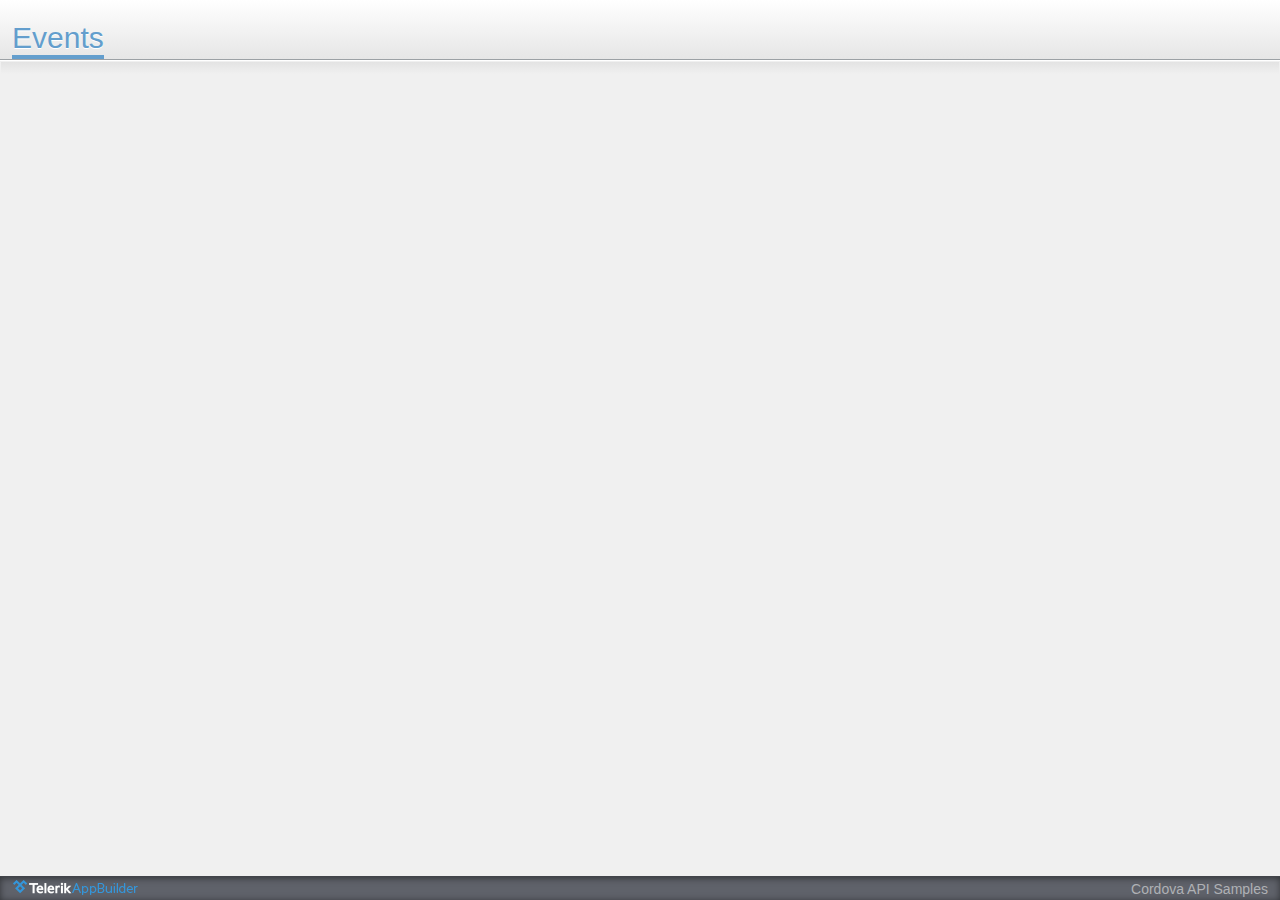
==== commit 02ca0f3a: "Events App Uploaded" ====
--- a/index.html
+++ b/index.html
@@ -1,353 +1,30 @@
 <!DOCTYPE html>
 <html>
 	<head>
-		<title>Airline Sample</title>
-        <meta charset="UTF-8" />
-		<link href="jquery-mobile/jquery.mobile-1.3.1.min.css" rel="stylesheet" type="text/css" />
-        <!-- uncoment viewport meta tag, if targeting Android 4.x.x devices -->
-        <!-- <meta name="viewport" content="width=device-width, initial-scale=1"> -->
-		<script src="cordova.js" type="text/javascript"></script>
-		<script src="jquery-mobile/jquery.min.js" type="text/javascript"></script>
-		<script src="jquery-mobile/jquery.mobile-1.3.1.min.js" type="text/javascript"></script>
-        <script>
-          $(function() { 
-            $.mobile.defaultHomeScroll = 0;
-          });
-        </script>
-		<script src="scripts/airlinedata.js" type="text/javascript"></script>
-		<script src="scripts/seatmapdrawing.js" type="text/javascript"></script>
-		<script src="scripts/main.js" type="text/javascript"></script>
-        
-        <!-- Default Stylesheet -->
-        <link rel="stylesheet" href="styles/main.css" />
-        <!-- Phone 320x480 High DPI (aka Retina) -->
-		<link rel="stylesheet" media="only screen and (min-device-width: 320px) and (max-device-width: 480px) and (-webkit-device-pixel-ratio:2)" href="styles/phone-480.css" type="text/css" />
-        <!-- Phone 480x800 Medium DPI (aka Samsung Galaxy S II Skyrocket) -->
-        <link rel="stylesheet" media="only screen and (min-device-width: 320px) and (max-device-width: 508px) and (-webkit-device-pixel-ratio:1.5)" href="styles/phone-800.css" type="text/css" />
-        <!-- Tablet 768x1024 Low DPI (aka iPad 1 & 2") -->
-        <link rel="stylesheet" media="only screen and (min-device-width: 768px) and (max-device-width: 1024px) and (-webkit-device-pixel-ratio:1)" href="styles/tablet-1024-ldpi.css" type="text/css" />
-        <!-- Phone 720x1280 High DPI (aka Google Nexus) -->
-        <link rel="stylesheet" media="only screen and (min-device-width: 720px) and (max-device-width: 1280px) and (-webkit-device-pixel-ratio:2)" href="styles/phone-1280.css" type="text/css" />
+		<title>Events Sample</title>
+
+		<meta name="viewport" content="width=device-width, initial-scale=1.0, maximum-scale=1.0, user-scalable=no" />
+		<meta charset="utf-8">
+
+		<link href="styles/main.css" rel="stylesheet" type="text/css" />
+
+		<script type="text/javascript" charset="utf-8" src="cordova.js"></script>
+		<script type="text/javascript" charset="utf-8" src="scripts/main.js"></script>
 	</head>
 	<body>
-        
-        <!-- home page -->
-		<div id="home" data-role="page" data-mini="true">
-			<div data-role="header"  data-position="fixed"  data-tap-toggle="false">
-                <h1>Hi <span id="ffname"></span>!</h1>
-			</div>
-			<div class="info-wrapper">
-				<div class="info-wrapper-left">
-					<div class="ice-logo"></div>
-				</div>
-                
-                <div class="info-wrapper-right">
-					<div class="info">
-                        <div class="info-data" id="ffnum"></div>
-						<div class="info-label" for="ffnum">Air Miles:</div>
-                        <div class="clear"></div>
-					</div>
-					<div class="info">
-                        <div class="info-data" id="miles"></div>
-						<div class="info-label" for="miles">Total Miles:</div>
-                        <div class="clear"></div>
-					</div>
-					<div class="info">
-                        <div class="info-data" id="currentStatus">&nbsp;</div>
-						<div class="info-label" for="currentStatus">Priority:</div>
-                        <div class="clear"></div>
-					</div>
-				</div>
-                <div class="clear"></div>
-            </div>
-           
-			<div data-role="content"> 
-				<ul data-role="listview" id="myTripsView" data-inset="true" data-theme="d">
-					<li>
-						<a href="#myTrips" data-transition="slide">
-							MyTrips <span id="numberOfFlights"></span>
-						</a>
-					</li>
-				</ul>
-				<ul data-role="listview" id="flightStatusView" data-inset="true" data-theme="d">
-					<li>
-						<a href="#flightStatus" data-transition="slide">Flight Status</a>
-					</li>
-				</ul>
-				<ul data-role="listview" id="bagTrackView" data-inset="true" data-theme="d">
-					<li>
-						<a href="#bagTrack" data-transition="slide">Track your bag</a>
-					</li>
-				</ul>
-				<ul data-role="listview" id="programProgressView" data-inset="true" data-theme="d">
-					<li>
-						<a href="#programProgress" data-transition="slide">Mileage program progress</a>
-					</li>
-				</ul>
-                <ul data-role="listview" id="settingsView" data-inset="true" data-theme="d">
-					<li>
-						<a href="#settings" data-transition="slide">Settings</a>
-					</li>
-				</ul>
+		<header class="header">
+			<h1>Events</h1>
+		</header>
+        <div class="content">
+            <div class="result-area ch100">
+                <div class="results">
+                    <div id="result" class="desc"></div>
+                </div>
+				<div class="separator"></div>
 			</div>
 		</div>
-
-		<!-- seatPicker page -->
-		<div id="seatPicker" data-role="page">
-			<div data-role="header" data-position="fixed"  data-tap-toggle="false">
-				<h1>Pick a seat</h1>
-				<a href="#checkIn" data-role="button" id="backButton" data-transition="flip" class="ui-btn-right" data-rel="back">Done</a>
-			</div>
-			<div data-role="content">
-				<div id="seatMapPickerContainer"></div>
-			</div>
-		</div>
-
-		<!-- logon page -->
-		<div id="logon" data-role="page">
-			<div data-role="header" data-position="fixed"  data-tap-toggle="false">
-				<h1>Login</h1>
-			</div>
-			<div data-role="content">
-				<form id="login">
-					Username:
-					<input type="text" id="userName" value="jaxon.daniels@gmail.com" />
-					Password:
-					<input type="password" id="pwd" value="P2ssw0rd" />
-					<input type="submit" value="Login" />
-				</form>
-			</div>
-		</div>
-
-		<!-- tripDetail page -->
-		<div id="tripDetail" data-role="page" data-add-back-btn="true">
-			<div data-role="header" data-position="fixed"  data-tap-toggle="false">
-				<h1>Trip Details</h1>
-                <a data-role="button" href="#home" class="ui-btn-right">Home</a>
-			</div>
-			<div data-role="content">
-				<ul data-role="listview" id="tripDetailList" data-inset="true" data-theme="d">
-					<li class="center-wrapper" data-role="list-divider">
-						<span id="tripDetail-title"></span>
-					</li>
-					<li>
-						<div class="ui-grid-a">
-							<div class="ui-block-a">Flight Number</div>
-							<div class="ui-block-b">
-								<span id="tripDetail-flightNum"></span>
-							</div>
-						</div>
-					</li>
-					<li>
-						<div class="ui-grid-a">
-							<div class="ui-block-a">Departure Time</div>
-							<div class="ui-block-b">
-								<span id="tripDetail-depart"></span>
-							</div>
-						</div>
-					</li>
-					<li>
-						<div class="ui-grid-a">
-							<div class="ui-block-a">Seat</div>
-							<div class="ui-block-b">
-								<span id="tripDetail-seat"></span>
-							</div>
-						</div>
-					</li>
-				</ul>
-				<ul data-role="listview" id="tripDetailList-return" data-inset="true" data-theme="d">
-					<li class="center-wrapper" data-role="list-divider">
-						<span id="tripDetail-return-title"></span>
-					</li>
-					<li>
-						<div class="ui-grid-a">
-							<div class="ui-block-a">Flight Number</div>
-							<div class="ui-block-b">
-								<span id="tripDetail-return-flightNum"></span>
-							</div>
-						</div>
-					</li>
-					<li>
-						<div class="ui-grid-a">
-							<div class="ui-block-a">Departure Time</div>
-							<div class="ui-block-b">
-								<span id="tripDetail-return-depart"></span>
-							</div>
-						</div>
-					</li>
-					<li>
-						<div class="ui-grid-a">
-							<div class="ui-block-a">Seat</div>
-							<div class="ui-block-b">
-								<span id="tripDetail-return-seat"></span>
-							</div>
-						</div>
-					</li>
-				</ul>
-			</div>
-		</div>
-
-		<!--boardingPass page-->
-		<div id="boardingPass" data-role="page" data-add-back-btn="true">
-			<div data-role="header" data-position="fixed"  data-tap-toggle="false">
-				<h1>Boarding Pass</h1>
-				<a data-role="button" href="#home" class="ui-btn-right">Home</a>
-			</div>
-			<div data-role="content">
-				<ul data-role="listview" id="boardingPassData" data-inset="true" data-theme="d">
-					<li class="center-wrapper" data-role="list-divider">
-						<span id="boardingpass-cnum"></span>
-					</li>
-					<li class="center-wrapper">
-						<div class="boardingPassCode"></div>
-					</li>
-					<li>
-						<div class="ui-grid-a">
-							<div class="ui-block-a">Passenger</div>
-							<div class="ui-block-b">
-								<span id="boardingpass-passenger"></span>
-							</div>
-						</div>
-					</li>
-					<li>
-						<div class="ui-grid-a">
-							<div class="ui-block-a">Flight</div>
-							<div class="ui-block-b">
-								<span id="boardingpass-flight"></span>
-							</div>
-						</div>
-					</li>
-					<li>
-						<div class="ui-grid-a">
-							<div class="ui-block-a">Departure Time</div>
-							<div class="ui-block-b">
-								<span id="boardingpass-depart"></span>
-							</div>
-						</div>
-					</li>
-					<li>
-						<div class="ui-grid-a">
-							<div class="ui-block-a">Gate</div>
-							<div class="ui-block-b">
-								<span id="boardingpass-gate"></span>
-							</div>
-						</div>
-					</li>
-					<li>
-						<div class="ui-grid-a">
-							<div class="ui-block-a">Seat</div>
-							<div class="ui-block-b">
-								<span id="boardingpass-seat"></span>
-							</div>
-						</div>
-					</li>
-				</ul>
-			</div>
-		</div>
-
-		<!--checkIn page-->
-		<div id="checkIn" data-role="page" data-add-back-btn="true">
-			<div data-role="header" data-position="fixed"  data-tap-toggle="false">
-				<h1>Check In</h1>
-                <a data-role="button" href="#home" class="ui-btn-right">Home</a>
-			</div>
-			<div data-role="content">
-				<div class="ui-grid-a">
-					<div class="ui-block-a">
-						<ul data-role="listview" data-inset="true" data-theme="d">
-							<li data-role="list-divider">Flight</li>
-							<li>
-								<span id="checkIn-flight-number"></span>
-							</li>
-                            <li>
-								<span id="checkIn-flight-destination"></span>
-							</li>
-						</ul>
-					</div>
-					<div class="ui-block-b">
-						<ul data-role="listview" data-inset="true" data-theme="d">
-							<li data-role="list-divider">Seat</li>
-							<li>
-								<span id="checkIn-seat"></span>
-							</li>
-							<li>
-								<a href="#seatPicker" data-transition="slide">Change Seat</a>
-							</li>
-						</ul>
-					</div>
-				</div>
-				<a href="#boardingPass" data-role="button">Check In</a>
-			</div>
-		</div>
-
-		<!--myTrips page-->
-		<div id="myTrips" data-role="page" data-add-back-btn="true">
-			<div data-role="header" data-position="fixed"  data-tap-toggle="false">
-				<h1>My Trips</h1>
-			</div>
-			<div data-role="content">
-				<ul data-role="listview" id="myTripsListView" data-inset="true" data-theme="d">
-				</ul>
-			</div>
-		</div>
-
-		<!--flightStatus page-->
-		<div id="flightStatus" data-role="page" data-add-back-btn="true">
-			<div data-role="header" data-position="fixed"  data-tap-toggle="false">
-				<h1>Flight Status</h1>
-
-			</div>
-			<div data-role="content">
-				<ul data-role="listview" id="Ul1" data-inset="true" data-theme="d">
-					<li>Coming Soon!</li>
-				</ul>
-			</div>
-		</div>
-        
-		<!--bagTrack page-->
-		<div id="bagTrack" data-role="page" data-add-back-btn="true">
-			<div data-role="header" data-position="fixed"  data-tap-toggle="false">
-				<h1>Bag Track</h1>
-			</div>
-			<div data-role="content">
-				<ul data-role="listview" id="Ul2" data-inset="true" data-theme="d">
-					<li>Coming Soon!</li>
-				</ul>
-			</div>
-		</div>
-
-		<!--programProgress page-->
-		<div id="programProgress" data-role="page" data-add-back-btn="true">
-			<div data-role="header" data-position="fixed"  data-tap-toggle="false">
-				<h1>Progress</h1>
-			</div>
-			<div data-role="content">
-				<ul data-role="listview" id="Ul3" data-inset="true" data-theme="d">
-					<li>Coming Soon!</li>
-				</ul>
-			</div>
-		</div>
-        
-        <!--Settings page-->
-		<div id="settings" data-role="page" data-add-back-btn="true">
-			<div data-role="header" data-position="fixed"  data-tap-toggle="false">
-				<h1>Settings</h1>
-			</div>
-			<div data-role="content">
-				<ul data-role="listview" id="Ul4" data-inset="true" data-theme="d">
-					<li>Come on, this is just a sample!</li>
-				</ul>
-			</div>
-		</div>
-        
-        <script>
-			var seatMapDrawing = new seatMapDrawing();
-			var airData = new airlinesData(2000);
-			var airlines = new airlinesApp();
-			airlines.run();
-		</script>
-    </body>
+		<footer class="footer">
+			<div>Cordova API Samples</div>
+		</footer>
+	</body>
 </html>
-            
-
-        
--- a/styles/main.css
+++ b/styles/main.css
@@ -1,132 +1,254 @@
-.clear {
-    clear:both;
-}
-
-.ui-page {
-    background:#d3dfe5;
-}
-.ui-content {
-    padding:1em;
-}
-.ui-header.ui-bar-a {
-	background: #d3dfe5;
+/* apply a natural box layout model to all elements */
+* { -moz-box-sizing: border-box; -webkit-box-sizing: border-box; box-sizing: border-box; }
+
+html
+{
+	-webkit-tap-highlight-color: rgba(0, 0, 0, 0);
+    height:100%;
+}
+
+body
+{ 
+	font-family: sans-serif, Arial, Segoe UI;
+	font-size: 16px;
+	margin: 0;
+	padding: 0;
+    height:100%;
+    padding: 60px 0px 24px 0px;
+    overflow:hidden;
+}
+
+/*width, height*/
+.clear {clear:both;}
+
+.ch10 {height:10%;}
+.ch20 {height:20%;}
+.ch30 {height:30%;}
+.ch40 {height:40%;}
+.ch50 {height:50%;}
+.ch60 {height:60%;}
+.ch70 {height:70%;}
+.ch80 {height:80%;}
+.ch90 {height:90%;}
+.ch100 {height:100%;}
+
+.cw10 {width:10%;}
+.cw20 {width:20%;}
+.cw30 {width:30%;}
+.cw40 {width:40%;}
+.cw50 {width:50%;}
+.cw60 {width:60%;}
+.cw70 {width:70%;}
+.cw80 {width:80%;}
+.cw90 {width:90%;}
+.cw100 {width:100%;}
+
+/*header*/
+.header
+{
+	position:absolute;
+	top: 0px;
+    left:0px;
+    width:100%;
+    height: 60px;
     border:none;
-    color: #696f72;
-}
-.ui-header.ui-bar-a > .ui-title {
-    text-shadow:none;
-}
-.ui-footer {
-    text-align: center;    
-}
-
-.err {
-    color: red;
-}
-
-.info-wrapper {
-    border: none;
-	background: #3496da;
-    padding:0.5em;
-}
-.info-wrapper-left {
+    background: #dedfe1;
+    background: -moz-linear-gradient(top, #ffffff 0%, #e6e6e6 100%);
+    background: -webkit-gradient(linear, left top, left bottom, color-stop(0%,#ffffff), color-stop(100%,#e6e6e6));
+    background: -webkit-linear-gradient(top, #ffffff 0%,#e6e6e6 100%);
+    background: -o-linear-gradient(top, #ffffff 0%,#e6e6e6 100%);
+    background: -ms-linear-gradient(top, #ffffff 0%,#e6e6e6 100%);
+    background: linear-gradient(to bottom, #ffffff 0%,#e6e6e6 100%);
+    box-shadow: 0px 1px 0px 0px #fff;
+    -webkit-box-shadow: 0px 1px 0px 0px #fff;
+    -moz-box-shadow: 0px 1px 0px 0px #fff;
+    border-bottom: 1px solid #9ca1a5;
+    color: #639ecd;
+}
+.header > h1
+{
+	font-size: 30px;
+	font-weight: normal;
+	border-bottom: 4px solid #639ecd;
+	display: inline-block;
+	margin: 0 0 0 12px;
+    position:absolute;
+    bottom:0;
+    text-shadow: 0 1px 0 #fff;
+}
+
+/*content*/
+.content
+{
+    background:#f0f0f0;
+    min-height:100%;
+    height:100%;
+    overflow:hidden;
+}
+    
+.content > .input-area,
+.content > .action-area,
+.content > .result-area {
+    width: 100%;
+    border-top: 1px solid #9ca1a5;
+    position:relative;
+}
+.content > .input-area,
+.content > .action-area {
+    border-top-color:#fff;
+}
+.content > .input-area.ch100,
+.content > .action-areach100,
+.content > .result-area.ch100 {
+    border-top-color:transparent;
+}
+
+.content > .input-area > .inputBox {
+	background-color: #fff;
+	font-style: italic;
+	color: #A7A7A7;
+	width: 290px;
+	padding: 7px 10px;
+	border-radius: 3px;
+	border-width: 1px;
+	border-style: solid;
+	border-color: rgb(180, 180, 180);
+	border-bottom-color: rgb(255, 255, 255);
+	box-shadow: 0 -1px 0 #3C3C3C;
+    margin-left:12px;
+    margin-top:10px;
+}
+.content > .input-area {
+    background-color:#e4e4e4;
+}
+
+.content > .result-area > .results {
+    margin:20px;
+}
+
+.content > .result-area > .results  > .desc {
+    font-size:12px;
+    color:#a7a9ad;
+    margin-top:20px;
+    text-align:center;
+}
+
+.content > .result-area > .results > .result-info > div:first-of-type {
+    color:#a7a9ad;
+    font-size:20px;
     float:left;
-    width:25%;
-}
-.info-wrapper-right {
-    float:right;
-    width:75%;
-}
-
-.info {
-    margin:0.6em 0em;
-    position:relative;
-    right:0;
-}
-.info > .info-label {
-    color:#054251;
-    text-shadow: 0 1px 0 rgba(255,255,255,0.2);
-    float:right;
-    margin-right:10px;
-    font-size:0.8em;
-    vertical-align:middle;
-    padding:0.4em 0em;
-}
-.info > .info-data {
-    color:#fff;
-    text-shadow:none;
-    padding:0.4em 1em;
-    background:rgba(0,0,0,0.15);
-    border-radius:1em;
-    width:45%;
-    display:inline;
-    float:right;
-    font-size:0.8em;
-}
-
-.ice-logo {
-	background:url("../images/ice_air_logo.png") no-repeat 0 0;
-    margin-top: 7px;
-    width:100px;
-    height:100px;
-}
-
-#login > .ui-btn {
-    margin-top: 20px;
-}
-#numberOfFlights {
-	background:#BED929;
-	border: 1px solid #9ab021;
-	font-family: arial;
-	color: white;
-	font-size: 0.9em;
-	padding: 0em 0.3em;
-	border-radius: 0.4em;
-    margin-left:5px;
-}
-#map_canvas {
-    text-align:center;
-}
-
-/* BUTTON STYLES*/
-.ui-bar-a > .ui-btn-up-a {
-    border: 1px solid #2373A5;
-    margin-top: 1px;
-    background:#3496da;
-}
-.ui-bar-a > .ui-btn-hover-a {
-    border: 1px solid #2373A5;
-    margin-top: 1px;
-    background:#3496da;
-}
-.ui-bar-b {
+    text-align:right;
+    text-shadow: 0 1px 0 #fff;
+}
+.content > .result-area > .results > .result-info > div:first-of-type + div {
+    color:#414349;
+    font-size:20px;
+    margin-left:10px;
+    float:left;
+    text-shadow: 0 1px 0 #fff;
+}
+
+/*separator*/
+.content > .result-area > .separator
+{
+	height: 12px;
 	border: none;
-	color: white;
-	font-weight: bold;
-	background: #3496da;
-}
-.ui-content .ui-listview-inset {
-    margin: 1em 5px;
-}
-.ui-btn-active {
-	border: 1px solid #2373A5;
-	background: #3496da;
-	font-weight: bold;
-	color: white;
-	cursor: pointer;
-	text-decoration: none;
-	font-family: Helvetica, Arial, sans-serif;
-}
-.ui-icon.ui-icon-arrow-r {
-    background-color:#3496da;
-    border:none;
-}
-.ui-btn-active .ui-icon.ui-icon-arrow-r {
-	background-color: #666;
-    background-color: rgba(0, 0, 0, .4);
-	border: none;
-}
-
-.ui-loader-verbose {
-    background: #3496da;
+	background: -moz-linear-gradient(top, rgba(227, 227, 227, 1) 0%, rgba(240, 240, 240, 1) 100%);
+	background: -webkit-gradient(linear, left top, left bottom, color-stop(0%, rgba(227, 227, 227, 1)), color-stop(100%, rgba(240, 240, 240, 1)));
+	background: -webkit-linear-gradient(top, rgba(227, 227, 227, 1) 0%, rgba(240, 240, 240, 1) 100%);
+	background: -o-linear-gradient(top, rgba(227, 227, 227, 1) 0%, rgba(240, 240, 240, 1) 100%);
+	background: -ms-linear-gradient(top, rgba(227, 227, 227, 1) 0%, rgba(240, 240, 240, 1) 100%);
+	background: linear-gradient(to bottom, rgba(227, 227, 227, 1) 0%, rgba(240, 240, 240, 1) 100%);
+	position: absolute;
+	top: 0px;
+	left: 0px;
+	right: 0px;
+	margin: 1px;
+}
+
+/*footer*/
+.footer
+{
+    position:fixed;
+	bottom: 0px;
+    left:0px;
+    width:100%;
+    height: 24px;
+	background:#5f626a;
+    border-top:1px solid #42444a;
+    box-shadow: inset 0px 1px 7px 0px rgba(0,0,0,0.5);
+    -webkit-box-shadow: inset 0px 1px 7px 0px rgba(0,0,0,0.5);
+    -moz-box-shadow: inset 0px 1px 7px 0px rgba(0,0,0,0.5);
+}
+.footer:before
+{
+	content: url(img/logo.png);
+	position: relative;
+	left: 12px;
+    top:2px;
+}
+
+.footer div
+{
+	position:absolute;
+    right:12px;
+    top:4px;;
+	color: #afb1b5;
+    font-size:14px;
+}
+
+/*button*/
+.button
+{
+	border: 1px solid #8d9096;
+    border-radius: 3px;
+    color: #4d5d6b;
+    background: transparent;
+    margin-left:12px;
+    margin-top:12px;
+    width: 140px;
+    height: 32px;
+    display: inline;
+    float: left;
+}
+     
+.button:active
+{
+	border: 1px solid #639ecd;
+	background-image: none;
+	background-color: #639ecd;
+    color: #fff;
+    box-shadow: inset 0px 1px 1px 0px rgba(0,0,0,0.3);
+    -webkit-box-shadow: inset 0px 1px 1px 0px rgba(0,0,0,0.3);
+    -moz-box-shadow: inset 0px 1px 1px 0px rgba(0,0,0,0.3);
+}
+
+.button:disabled,
+.button:disabled:hover,
+.button:disabled:active
+{
+	background: rgba(49, 52, 55, 0.1);
+	color: rgba(255, 255, 255, 0.5); 
+	border: 1px solid rgba(255, 255, 255, 0.5);
+}
+.button.dh {
+    height:60px;   
+}
+.button.dw {
+    width:220px;   
+} 
+
+/* landscape */
+@media screen and (orientation:landscape) {
+	.button.dh {
+        height:32px;
+        width:220px; 
+    }
+}
+
+/*specific*/
+.content > .result-area > .results  > .desc {
+    font-size:16px;
+    color:#639ecd;
+    word-wrap:break-word;
 }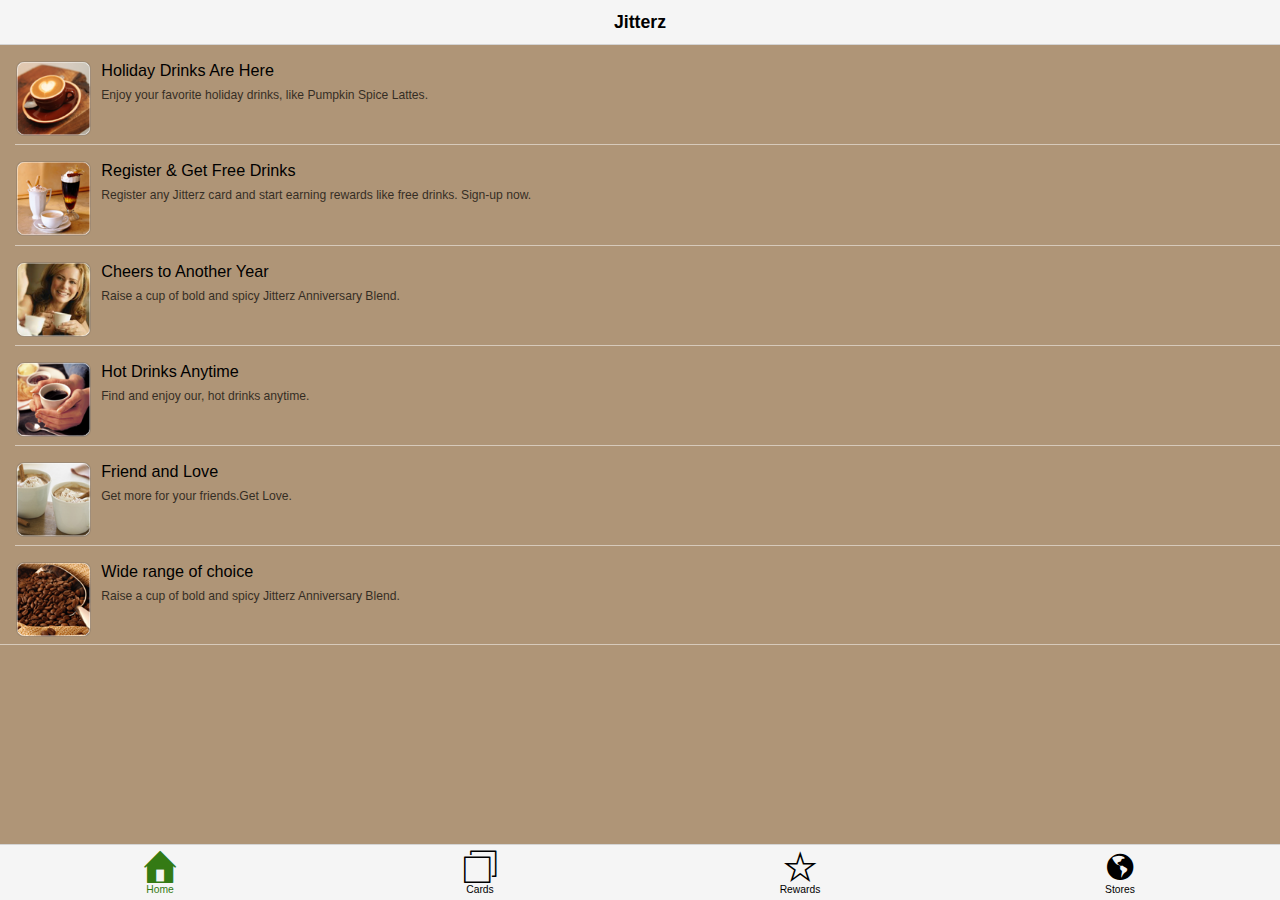
==== commit 62effc33: "Restaurent App" ====
--- a/index.html
+++ b/index.html
@@ -1,30 +1,62 @@
 <!DOCTYPE html>
 <html>
 	<head>
-		<title>Events Sample</title>
+		<title>Jitterz Mobile</title>
+		<meta charset="utf-8" />
+ 
+		<!-- Styles -->
+		<link rel="stylesheet" href="kendo/styles/kendo.mobile.all.min.css" />
+        
+        <!-- Scripts -->
+		<script type="text/javascript" src="cordova.js"></script>
+		<script type="text/javascript" src="http://maps.google.com/maps/api/js?sensor=true"></script>
+		<script type="text/javascript" src="kendo/js/jquery.min.js"></script>
+		<script type="text/javascript" src="kendo/js/kendo.mobile.min.js"></script>
+		<script type="text/javascript" src="scripts/appData.js"></script>
+		<script type="text/javascript" src="viewModels/viewModels.js"></script>
+		<script type="text/javascript" src="scripts/main.js"></script>
 
-		<meta name="viewport" content="width=device-width, initial-scale=1.0, maximum-scale=1.0, user-scalable=no" />
-		<meta charset="utf-8">
-
-		<link href="styles/main.css" rel="stylesheet" type="text/css" />
-
-		<script type="text/javascript" charset="utf-8" src="cordova.js"></script>
-		<script type="text/javascript" charset="utf-8" src="scripts/main.js"></script>
+		<!-- Default Stylesheet -->
+		<link rel="stylesheet" href="styles/main.css" />
 	</head>
 	<body>
-		<header class="header">
-			<h1>Events</h1>
-		</header>
-        <div class="content">
-            <div class="result-area ch100">
-                <div class="results">
-                    <div id="result" class="desc"></div>
-                </div>
-				<div class="separator"></div>
+		<!-- Page Layout -->
+		<div data-role="layout" data-id="jitterz-default">
+			<header data-role="header" data-id="jitterz-default-header">
+				<div data-role="navbar">
+					<span data-role="view-title"></span>
+				</div>
+			</header>
+			<div data-role="footer">
+				<div data-role="tabstrip" data-id="jitterz-tabstrip">
+					<a href="#home" data-icon="home">Home</a>
+					<a href="views/cardsView.html" data-icon="organize">Cards</a>
+					<a href="views/rewardsView.html" data-icon="toprated">Rewards</a>
+					<a href="views/storesView.html" data-icon="globe">Stores</a>
+				</div>
 			</div>
 		</div>
-		<footer class="footer">
-			<div>Cordova API Samples</div>
-		</footer>
+
+		<!-- Home page -->
+		<div id="home" data-role="view" data-title="Jitterz" data-model="announcementViewModel">
+			<ul data-role="listview" id="announcements-listview" 
+				data-style="inset" data-template="announcement-listview-template" data-bind="source: announcements">
+			</ul>
+		</div>
+
+		<!-- Home page template -->
+		<script id="announcement-listview-template" type="text/x-kendo-template">
+        	<div class="j-listview-item announcement">
+            	<img src="#:url#" />
+                <div class="j-listview-item-content">
+                    <span>#:title#</span>
+                    <span>#:description#</span>
+                </div>
+        	</div>
+		</script>
+        
+		<script>
+			var app = new kendo.mobile.Application(document.body, { transition: "slide", layout: "jitterz-default" });
+		</script>
 	</body>
 </html>
--- a/kendo/styles/kendo.mobile.all.min.css
+++ b/kendo/styles/kendo.mobile.all.min.css
@@ -0,0 +1,9 @@
+/*
+* Kendo UI Mobile v2013.3.1517 (http://kendoui.com)
+* Copyright 2014 Telerik AD. All rights reserved.
+*
+* Kendo UI Mobile commercial licenses may be obtained at
+* http://www.telerik.com/purchase/license-agreement/kendo-ui-mobile
+* If you do not own a commercial license, this file shall be governed by the trial license terms.
+*/
+@-ms-viewport{width:device-width;user-zoom:fixed;max-zoom:1;min-zoom:1}@media(orientation:landscape){.km-tablet .km-on-ios.km-horizontal.km-web:not(.km-ios-chrome){position:fixed;bottom:0}}.km-root{font-size:.92em}.km-root a{color:inherit}.km-tablet{font-size:1em}.km-root *:focus{outline:0}.km-root,.km-pane,.km-pane-wrapper{width:100%;height:100%;-ms-touch-action:none;-ms-content-zooming:none;-ms-user-select:none;-webkit-user-select:none;-webkit-text-size-adjust:none;-moz-text-size-adjust:none;text-size-adjust:none;overflow-x:hidden}.km-pane-wrapper{position:absolute}.km-pane,.km-shim{font-family:sans-serif}.km-pane{overflow-x:hidden}.km-vertical .km-collapsible-pane{position:absolute;z-index:2!important;-webkit-transition:-webkit-transform 350ms ease-out;-ms-transition:-ms-transform 350ms ease-out;-webkit-transform:translatex(-100%);-moz-transform:translatex(-100%);-ms-transform:translatex(-100%);-o-transform:translatex(-100%);transform:translatex(-100%)}.km-vertical .km-expanded-splitview .km-collapsible-pane{-webkit-transform:translatex(0);-moz-transform:translatex(0);-ms-transform:translatex(0);-o-transform:translatex(0);transform:translatex(0)}.km-expanded-pane-shim{position:absolute;left:0;top:0;width:100%;height:100%;display:none}.km-expanded-splitview .km-expanded-pane-shim{display:block;z-index:1}.km-root>*{margin:0;padding:0}.km-root *{-webkit-touch-callout:none;-webkit-tap-highlight-color:rgba(0,0,0,0)}.km-view{top:0;left:0;position:absolute;display:-moz-box;display:-webkit-box;display:-webkit-flex;display:-ms-flexbox;display:flex;height:100%;width:100%;-moz-box-orient:vertical;-webkit-box-orient:vertical;-webkit-flex-direction:column;-ms-flex-direction:column;flex-direction:column;-webkit-align-items:stretch;align-items:stretch;-webkit-align-content:stretch;align-content:stretch;vertical-align:top}.k-ff .km-view,.k-ff .km-pane{overflow:hidden}.k-ff18 .km-view,.k-ff18 .km-pane,.k-ff19 .km-view,.k-ff19 .km-pane,.k-ff20 .km-view,.k-ff20 .km-pane,.k-ff21 .km-view,.k-ff21 .km-pane{position:relative}.k-ff .km-view{display:-moz-inline-box;display:flex}.km-content{min-height:1px;-moz-box-flex:1;-webkit-box-flex:1;-webkit-flex:1;-ms-flex:1;flex:1;-moz-box-align:stretch;-webkit-box-align:stretch;-ms-flex-align:stretch;flex-align:stretch;display:block;width:auto;overflow:hidden;position:relative}.km-content p,.km-content h1,.km-content h2,.km-content h3,.km-content h4,.km-content h5,.km-content h6{margin-left:1rem;margin-right:1rem}.km-header,.km-footer{display:block;display:-moz-box;-moz-box-orient:vertical;width:100%}.k-ff .km-scrollview>div{display:inline-block}.km-header{padding:0}.km-footer{background:#1a1a1a}[data-role="layout"]{display:none}[data-role="view"],[data-role="drawer"]{visibility:hidden}.km-view{visibility:visible}.km-tabstrip{-moz-box-orient:horizontal;-webkit-box-orient:horizontal;-moz-box-align:start;-webkit-box-align:start;-ms-flex-align:start;flex-align:start;-webkit-flex-direction:row;-ms-flex-direction:row;flex-direction:row;-moz-box-pack:start;padding:0}.km-header,.km-footer{position:relative;z-index:1}@media all and (-webkit-min-device-pixel-ratio:10000),not all and (-webkit-min-device-pixel-ratio:0){.km-view{display:table}.km-header,.km-footer,.km-content{display:table-row}.km-header,.km-footer{height:1px}}.km-hide-title{display:none}.km-show-title:after{display:block;content:"\a0";height:0}.km-fill-title:after{height:auto}.km-footer .km-show-title:after{display:inline-block}.km-view-title,.km-dialog-title{position:relative;visibility:visible;text-align:center;font-size:1.4em;line-height:2.3em;margin-left:auto;margin-right:auto}.km-horizontal .km-view-title{line-height:2em}.km-toolbar,.km-navbar,.km-button,.km-buttongroup,.km-tabstrip,.km-blackberry li.km-actionsheet-cancel>a{-webkit-appearance:none;-moz-appearance:none;appearance:none;background-origin:border-box;position:relative;display:inline-block;padding:.4em .7em;margin:.1rem;overflow:visible;text-decoration:none}.km-buttongroup,.km-tabstrip{padding:.4rem .7rem}.km-horizontal .km-tabstrip{padding:.2rem .7rem}.km-button{cursor:pointer;outline:0}.km-switch input[type=checkbox]{display:none}.km-switch,.km-checkbox{text-align:left;font-size:1rem;display:inline-block;width:6.4rem;height:2rem;line-height:2rem;position:relative;overflow:hidden}.km-switch-wrapper,.km-slider-wrapper{display:block;height:100%;width:100%;overflow:hidden}.km-switch-background,.km-slider-background{display:block;margin:0 1px 1px -5em;height:100%;width:200%}.km-switch-container{top:0;left:0;position:absolute;display:block;height:100%;width:100%;overflow:hidden;background:transparent;-moz-box-sizing:border-box;-webkit-box-sizing:border-box;box-sizing:border-box}.km-checkbox{width:1.8rem;height:1.8rem}.km-checkbox-checked:after{content:"\a0";display:block;width:100%;height:100%}.km-switch-handle{top:0;left:0;width:2.72em;height:100%;display:inline-block;margin:-1px 0 0 -1px;background-color:#000}.km-switch-label-on,.km-switch-label-off{display:block;width:130%;font-size:1em;line-height:2em;text-align:center;position:absolute;text-transform:uppercase}.km-switch-label-off{left:104%}.km-switch-label-on{left:-134%;text-shadow:0 -1px 0 rgba(0,0,0,0.3)}.km-badge,.km-detail{text-decoration:none;display:inline-block;vertical-align:middle;overflow:hidden;text-align:center;position:absolute;z-index:1;height:2em;font-size:.6rem;text-shadow:none}.km-badge{top:-1em;right:-1em;line-height:2em;margin-left:.5em;min-width:.9em;padding:0 .55em;-moz-background-clip:padding-box;-webkit-background-clip:padding-box;background-clip:padding-box}.km-tabstrip .km-badge{top:-0.2em;right:auto;margin-left:-1em}.km-detail{position:absolute;float:right;right:.8rem;top:50%;margin-top:-0.7rem;width:1.3rem;height:1.3rem;font-size:1rem;-moz-box-sizing:border-box;-webkit-box-sizing:border-box;box-sizing:border-box}.km-root .km-detaildisclose{font-size:.8em}.k-ff .km-detail{width:1rem;height:1rem}.km-listview-link:after{width:.5rem;height:.5rem;content:"\a0";display:inline-block;vertical-align:middle;margin-left:-0.2rem;border-style:solid;border-width:.24rem .24rem 0 0;-webkit-transform:rotate(45deg);-moz-transform:rotate(45deg);-ms-transform:rotate(45deg);-o-transform:rotate(45deg);transform:rotate(45deg)}.km-button::-moz-focus-inner{padding:0;border:0}.km-buttongroup{-webkit-margin-collapse:separate;margin-collapse:separate;margin:.5em auto}.km-root .km-buttongroup{padding:0;border-color:transparent;background:0;white-space:nowrap;display:table}.km-buttongroup>.km-button{display:table-cell}.km-root .km-buttongroup .km-button{margin:0;border-width:1px 0 1px 1px;padding:.48em .9em .44em}.km-tablet .km-buttongroup .km-button{padding:.4em .8em .34em}.km-root .km-navbar .km-buttongroup{font-size:.95rem;line-height:1em;margin:0 0 .2em;display:inline-block;height:1.5em;top:-2px}.km-tablet .km-navbar .km-buttongroup{top:-1px}.km-root .km-navbar .km-buttongroup>.km-button{font-size:1em;min-width:4rem;text-align:center}.km-tablet .km-navbar .km-buttongroup>.km-button{min-width:6rem}.km-view .km-buttongroup .km-button:last-child{border-right-width:1px}.km-scrollview{white-space:nowrap;overflow:hidden;position:relative;width:100%}.km-scrollview>div>*{-webkit-transform:translatez(0)}.km-scrollview>div>[data-role=page]{vertical-align:top;display:inline-block;min-height:1px}.km-scrollview .km-virtual-page{min-height:1px;position:absolute;top:0;left:0;display:inline-block}.k-ff18 .km-scrollview>div,.k-ff19 .km-scrollview>div,.k-ff20 .km-scrollview>div,.k-ff21 .km-scrollview>div{width:0}.km-pages{text-align:center;margin:0;padding:.6em 0 0;height:1.5em}.km-pages li{display:inline-block;width:.5em;height:.55em;margin:0 .3em}.km-ios .km-buttongroup .km-button{font-size:1.2em;font-weight:bold}.km-ios .km-state-disabled .km-button,.km-android .km-state-disabled .km-button,.km-blackberry .km-state-disabled .km-button,.km-meego .km-state-disabled .km-button{color:#aaa;text-shadow:none}.km-tabstrip,.km-toolbar,.km-navbar{display:block;padding:.8em;margin:0;width:100%;border-width:0;-moz-box-sizing:border-box;-webkit-box-sizing:border-box;box-sizing:border-box}.km-tabstrip{text-align:center;word-spacing:-1em}.km-tabstrip .km-button{word-spacing:normal;box-shadow:none;-webkit-box-shadow:none;vertical-align:bottom}@media screen and (-webkit-min-device-pixel-ratio:0){.km-tabstrip{word-spacing:normal;width:100%}}.km-toolbar,.km-navbar{padding:0;-moz-box-flex:1;-webkit-box-flex:1;-webkit-flex:1;-ms-flex:1;flex:1;position:relative;overflow:hidden;display:block;border-width:0 0 1px 0;background-color:#fff}.km-root.k-ff .km-toolbar,.km-root.k-ff .km-navbar{overflow:visible}.km-toolbar .km-button,.km-navbar .km-button{margin-top:.5rem;margin-bottom:.5rem}.km-navbar .km-no-title{padding-top:.7rem;padding-bottom:.7rem}.km-horizontal .km-toolbar .km-button,.km-horizontal .km-navbar .km-button{margin-top:.3rem;margin-bottom:.3rem}.km-horizontal .km-navbar .km-no-title{padding-top:.5rem;padding-bottom:.5rem}.km-tablet.km-root .km-no-title{padding-top:.55rem;padding-bottom:.55rem}.km-tablet .km-navbar .km-button,.km-tablet .km-toolbar .km-button{margin-top:.45rem;margin-bottom:.45rem}.km-root .km-pane .km-navbar .km-no-title{visibility:visible;line-height:0}.km-tabstrip .km-button{font-family:Arial,Helvetica,sans-serif;color:#a8a8a8;padding:.4em .8em;border-width:0;border-color:transparent;background:0;margin:0;text-align:center}.km-tabstrip .km-button:first-child{border-left:0}.km-tabstrip .km-button:last-child{border-right:0}.km-listview-wrapper>ul:not(.km-listview){margin:0 auto}.km-list,.km-listview{padding:0;margin:0;list-style-type:none}.km-listinset,.km-listgroupinset{margin:1em}.km-listinset,.km-listgroupinset .km-list{overflow:hidden}.km-listview .km-switch{margin-top:-0.95rem;position:absolute;right:.8rem;top:50%}.km-listview .km-list{text-indent:0}.km-list>li,.km-root .km-listview-link,.km-root .km-listview-label{margin:0;display:block;position:relative;list-style-type:none;vertical-align:middle;-moz-box-sizing:border-box;-webkit-box-sizing:border-box;box-sizing:border-box;padding:.5em .7em}.km-list>li{line-height:1.6em;overflow:hidden}.km-virtual-list{position:relative;width:100%;-webkit-transform:translateZ(0)}.km-virtual-list>li{width:100%;position:absolute;top:0;-webkit-transform:translateZ(0)}.km-root .km-list .km-load-more{border-bottom:0}.km-list>li>*{line-height:normal}.km-group-title{display:block;font-weight:bold;padding:.2em 0;text-indent:.8em}.km-listgroupinset .km-group-title{margin-top:.65em;line-height:2em}.km-list:not(.km-virtual-list)>li:first-child{border-top:0}.km-list:not(.km-virtual-list)>li:last-child{border-bottom:0}.km-root .km-listview-link,.km-root .km-listview-label{line-height:inherit;text-decoration:none;margin:-0.5em -0.7em}.km-listview-link:after,.km-listview-label:after{border-color:#777;content:"\a0";display:block;position:absolute;right:1rem;top:50%;margin-top:-0.32rem}.km-filter-form{width:100%;padding:.5em 0;border:1px solid transparent;border-width:1px 0;-webkit-transform:translatez(0);-moz-transform:translatez(0);-ms-transform:translatez(0);-o-transform:translatez(0);transform:translatez(0)}.km-filter-wrap{position:relative;margin:0 .7em;padding:.2em .4em;border:1px solid transparent}.km-root .km-filter-wrap:before{display:inline-block;vertical-align:middle;content:"\e0e9";font-size:1.6em;width:1em;height:1em;margin-right:-1em;color:inherit}.km-tablet .km-filter-wrap{max-width:24em;margin:0 auto}.km-filter-wrap>input[type="search"]::-webkit-search-cancel-button{display:none}.km-filter-wrap input{width:100%;-moz-box-sizing:border-box;-webkit-box-sizing:border-box;box-sizing:border-box;border:0;background:transparent;-moz-appearance:none;-webkit-appearance:none;vertical-align:middle;padding:0 1.4em}.km-filter-reset{display:inline-block;margin-left:-1.6em;vertical-align:middle;text-align:center;z-index:1;text-decoration:none;height:100%}.km-filter-reset .km-clear{font-size:1.6em;width:1em;height:1em;display:block}.km-filter-reset>.km-text{position:absolute;top:-3333px;left:-3333px}.km-native-scroller{overflow:scroll;-webkit-overflow-scrolling:touch;-ms-touch-action:pan-x pan-y;-ms-overflow-style:-ms-autohiding-scrollbar;-ms-scroll-snap-type:proximity}.km-scroller-pull{width:100%;display:block;position:absolute;line-height:3em;font-size:1.4em;text-align:center;-webkit-transform:translate3d(0,-3em,0);-moz-transform:translate3d(0,-3em,0);-ms-transform:translate3d(0,-3em,0);-o-transform:translate3d(0,-3em,0);transform:translate3d(0,-3em,0)}.km-scroller-pull .km-template{display:inline-block;min-width:200px;text-align:left}.km-load-more .km-icon,.km-root .km-scroller-pull .km-icon{display:inline-block;height:2rem;margin-right:1rem;vertical-align:middle;width:2rem;font-size:2rem;-webkit-transform:rotate(0deg);-moz-transform:rotate(0deg);-ms-transform:rotate(0deg);-o-transform:rotate(0deg);transform:rotate(0deg);-webkit-transition:-webkit-transform 300ms linear;-moz-transition:-moz-transform 300ms linear;-ms-transition:-ms-transform 300ms linear;-o-transition:-o-transform 300ms linear;transition:transform 300ms linear}.km-root .km-scroller-release .km-icon{-webkit-transform:rotate(180deg);-moz-transform:rotate(180deg);-ms-transform:rotate(180deg);-o-transform:rotate(180deg);transform:rotate(180deg)}.km-root .km-scroller-refresh .km-icon{-webkit-transition:none;-moz-transition:none;-ms-transition:none;-o-transition:none;transition:none}.km-default-content{padding:1em}.km-item label:before,.km-item label.km-item-checked:after{position:absolute;content:" ";display:block;top:50%;left:.6em;width:36px;height:36px;margin-top:-18px}.km-detail .km-text{display:none}.km-detail .km-icon,.km-button .km-icon,.km-list .km-icon,.km-ios .km-button .km-icon{width:1em;height:1em;font-size:1.3em;margin-left:-0.3em;margin-right:.3em;vertical-align:text-top;display:inline-block;background-size:auto 100%}.km-button .km-icon{margin-top:-0.1em;margin-bottom:-0.1em}.km-root .km-view .km-notext{margin-left:0;margin-right:0}.km-list .km-switch{position:absolute;top:50%;right:.8rem;margin-top:-1rem}.km-root .km-rowinsert:after,.km-root .km-rowdelete:after,.km-root .km-contactadd:after,.km-root .km-detaildisclose:after,.km-root .km-rowinsert:before,.km-root .km-rowdelete:before,.km-root .km-contactadd:before,.km-root .km-detaildisclose:before,.km-detail .km-icon{left:.15em;top:.15em;line-height:1em;font-size:1em;position:absolute}.km-root .km-detaildisclose:after{left:.1em;top:.25em;text-align:center;font-weight:bold}.km-buttongroup .km-button .km-icon{width:1em;height:1em;font-size:1em;margin:0 .16em 0 0}.km-tabstrip .km-button .km-icon{width:2.5rem;height:2.5rem;font-size:2.5rem}.km-tabstrip .km-image,.km-tabstrip .km-button .km-icon{margin:.1rem auto 0;display:inline-block}.km-tabstrip .km-text{display:block}.km-phone .km-tabstrip .km-icon{height:2.2rem;width:2.2rem;font-size:2.2rem}.km-phone .km-horizontal .km-tabstrip .km-icon{height:2rem;width:2rem;font-size:2rem}.km-root .k-slider{line-height:.6em;position:relative;display:inline-block;vertical-align:middle;text-align:center}.km-root .k-slider-horizontal{width:50%;height:.6em;line-height:.6em}.km-list .k-slider{position:absolute;right:0;margin-top:-0.5em;top:50%}.km-root .k-slider-track{left:1em!important;right:1em;height:100%;display:block;position:absolute;border:.5em solid transparent;border-width:.5em 0}.km-root .k-slider-horizontal .k-slider-track{width:auto!important}.km-root .km-pane .k-slider-track{background-clip:padding-box}.km-root .k-slider-track,.km-root .k-slider-selection{margin-top:0;border-radius:5px;-moz-border-radius:5px;-webkit-border-radius:5px;box-shadow:inset 0 0 1px rgba(0,0,0,0.3);-webkit-box-shadow:inset 0 0 1px rgba(0,0,0,0.3)}.km-root .k-slider-horizontal .k-slider-selection{top:0;height:100%}.km-root .k-slider-items{margin:0}.km-root .k-slider .k-draghandle{text-indent:-3333px;left:0;width:1.2em;height:1.2em;display:block;position:absolute}.km-root .k-slider-tooltip{display:none}.km-touch-scrollbar{position:absolute;visibility:hidden;z-index:200000;height:.4em;width:.4em;background-color:#333;opacity:0;-webkit-transform-origin:0 0;-moz-transform-origin:0 0;-ms-transform-origin:0 0;-o-transform-origin:0 0;transform-origin:0 0;-webkit-transition:opacity .3s linear;-moz-transition:opacity .3s linear;-ms-transition:opacity .3s linear;-o-transition:opacity .3s linear;transition:opacity .3s linear}.km-vertical-scrollbar{height:100%;right:2px;top:0}.km-horizontal-scrollbar{width:100%;left:0;bottom:2px}.km-scrollview,.km-scroll-container{-moz-user-select:none;-webkit-user-select:none;-ms-user-select:none;user-select:none;-moz-user-select:-moz-none;-webkit-margin-collapse:separate;margin-collapse:separate}.km-scroll-wrapper{position:relative}.km-scroll-header{position:absolute;z-index:1001;width:100%;top:0;left:0}.km-on-ios.km-black-translucent-status-bar.km-app .km-header .km-navbar{padding-top:1.4em;background-clip:border-box}.km-on-ios.km-ios5.km-cordova .km-header .km-navbar,.km-on-ios.km-ios6.km-cordova .km-header .km-navbar{padding-top:0}.km-leftitem,.km-rightitem{z-index:1;position:absolute;right:.5em}.km-popup .km-rightitem{right:0}.km-leftitem{left:.5em;right:auto}.km-popup .km-leftitem{left:0}.km-leftitem,.km-rightitem{height:100%}.km-on-ios.km-black-translucent-status-bar.km-app .km-leftitem,.km-on-ios.km-black-translucent-status-bar.km-app .km-rightitem{height:auto}.km-leftitem>*,.km-rightitem>*{display:inline-block;vertical-align:middle}.km-leftitem:before,.km-rightitem:before{content:"\a0";display:inline-block;height:100%;width:0;vertical-align:middle}.km-dialog{position:absolute;min-width:19em;max-width:25em;overflow:hidden}.km-dialog-title{position:static;float:none;height:2.6em;margin-top:-2.6em;font-size:1.22em;line-height:3em}.km-dialog:before{content:"\a0";display:block;overflow:visible;width:100%;height:3em;opacity:.2}.km-dialog-content{font-weight:normal;min-height:2em;text-align:center}.km-dialog .km-button{display:block;margin:.4em;font-size:1.3em;text-align:center;padding:.44em;-moz-user-select:none;-webkit-user-select:none;-ms-user-select:none;user-select:none}.km-loader{top:50%;left:50%;width:180px;height:130px;opacity:.85;z-index:100000;padding:30px 30px;position:absolute;margin-top:-70px;margin-left:-90px;-moz-box-sizing:border-box;-webkit-box-sizing:border-box;box-sizing:border-box;background-color:black}.km-loader h1{font-size:1rem;color:white;text-align:center;vertical-align:middle}.km-loader .km-loading,.km-load-more .km-icon,.km-scroller-refresh .km-icon{animation:km-spin 1s infinite linear;-moz-animation:km-spin 1s infinite linear;-webkit-animation:km-spin 1s infinite linear;display:block;margin:0 auto;width:35px;height:35px;font-size:35px}.km-loader .km-loading:after,.km-load-more .km-icon:after{color:#ccc}.km-loading-left,.km-loading-right{display:none}@-webkit-keyframes km-spin{from{-webkit-transform:rotate(0deg)}to{-webkit-transform:rotate(360deg)}}@-moz-keyframes km-spin{from{-moz-transform:rotate(0deg)}to{-moz-transform:rotate(360deg)}}@-ms-keyframes km-spin{from{-ms-transform:rotate(0deg)}to{-ms-transform:rotate(360deg)}}@-o-keyframes km-spin{from{-o-transform:rotate(0deg)}to{-o-transform:rotate(360deg)}}.km-list input[type=text]:not(.k-input),.km-list input[type=password],.km-list input[type=search],.km-list input[type=number],.km-list input[type=tel],.km-list input[type=url],.km-list input[type=email],.km-list input[type=file],.km-list input[type=month],.km-list input[type=color],.km-list input[type=week],.km-list input[type=date],.km-list input[type=time],.km-list input[type=datetime],.km-list input[type=datetime-local],.km-list select:not([multiple]),.km-list .k-dropdown,.km-list textarea{width:50%;-moz-box-sizing:border-box;-webkit-box-sizing:border-box;box-sizing:border-box;font-size:1.2em;position:absolute;top:50%;line-height:normal;z-index:1;right:0;margin-top:-1em}.km-root .k-slider .k-tick,.km-root .k-slider .k-label,.km-root .k-slider .k-button{display:none}.km-list textarea{position:relative;width:-webkit-calc(50%+.7em);width:-moz-calc(50%+.7em);width:calc(50%+.7em);margin-right:-0.7em}.km-list input,.km-list select,.km-list textarea,.km-list input[type=checkbox],.km-list input[type=radio]{appearance:none;-moz-appearance:none;-webkit-appearance:none}.km-list input[type=checkbox],.km-list input[type=radio]{position:absolute;top:50%;right:.7em;margin-top:-0.5em;background:0}.km-root input,.km-root textarea{-moz-user-select:text;-webkit-user-select:text;-ms-user-select:text;user-select:text}.km-root input[readonly],.km-root input[type=image],.km-root select:not([multiple]){-moz-user-select:none;-webkit-user-select:none;-ms-user-select:none;user-select:none}.km-list textarea{top:0}.km-list .k-dropdown{line-height:1.4em}.km-list .k-dropdown,.km-list .k-dropdown .k-input{background-color:transparent}.km-root .k-dropdown-wrap{display:inline-block}.km-root .km-listview-label:after,.km-root input ~ .km-listview-link:after,.km-root textarea ~ .km-listview-link:after,.km-root select ~ .km-listview-link:after,.km-root .k-dropdown ~ .km-listview-link:after{display:none}.km-root .k-dropdown select,.km-root .k-dropdown .k-select{display:none}.km-root .km-list textarea{position:relative;float:right;margin-top:0;font-family:inherit}.km-root .km-popup .k-item,.km-pane .km-actionsheet>li{list-style-type:none;padding:inherit 1em;border-bottom:1px solid #555;-moz-box-sizing:border-box;-webkit-box-sizing:border-box;box-sizing:border-box}.km-pane .km-actionsheet>li{line-height:2em;border-bottom:0}.km-pane .km-actionsheet>li>a{line-height:1.5em;text-align:left;background:transparent}.km-root .km-popup .k-list,.km-pane .km-actionsheet{padding:0;margin:0}.km-root .km-popup .k-item:last-child,.km-pane .km-actionsheet>li:last-child{border:0}.km-shim{left:0;bottom:0;position:absolute;width:100%;height:100%!important;background:rgba(0,0,0,0.6);z-index:10001;-moz-box-sizing:border-box;-webkit-box-sizing:border-box;box-sizing:border-box}.km-shim:before{content:"\a0";height:100%;width:0;display:inline-block;vertical-align:middle}.km-shim .k-animation-container,.km-pane .km-actionsheet-wrapper{width:100%;box-shadow:none;-webkit-box-shadow:none;border:0}.km-shim .k-animation-container{width:auto}.km-actionsheet-root.km-shim .k-animation-container{width:100%!important;height:100%!important}.km-tablet .km-pane div.km-actionsheet-phone{background:transparent}.km-tablet .km-actionsheet-phone li.km-actionsheet-title,.km-tablet div.km-actionsheet-phone li.km-actionsheet-cancel{display:block}.km-root .km-pane .k-button:focus,.km-root .km-pane .k-button:active,.km-root .km-pane .k-button:focus:active{box-shadow:none;-webkit-box-shadow:none}.km-listview-label input[type=radio],.km-listview-label input[type=checkbox]{border:0;font-size:inherit;width:1em;height:.9em}.km-load-more{display:block;padding:.3em 0 1.2em;height:3.2em;text-align:center}.km-root div.km-splitview{-moz-box-orient:horizontal;-webkit-box-orient:horizontal;-moz-box-direction:normal;-webkit-box-direction:normal;-webkit-flex-direction:row;-ms-flex-direction:row;flex-direction:row}.km-root .km-splitview.km-split-vertical{-moz-box-orient:vertical;-webkit-box-orient:vertical;-webkit-flex-direction:column;-ms-flex-direction:column;flex-direction:column}.km-splitview>.km-pane{-moz-box-flex:2;-webkit-box-flex:2;-webkit-flex:2;-ms-flex:2;flex:2;width:auto;height:auto}.km-splitview>.km-pane:first-child{-moz-box-flex:1;-webkit-box-flex:1;-webkit-flex:1;-ms-flex:1;flex:1}.km-split-horizontal>.km-pane{height:100%}.km-split-vertical>.km-pane>.km-view{display:-webkit-box}.km-pane{position:relative}.km-popover-root .km-popup-wrapper{position:relative!important}.km-popup-wrapper,.km-modalview-wrapper{z-index:10001;position:relative;background:0;border:0;box-shadow:none;-webkit-box-shadow:none}.km-popup-overlay{position:absolute;top:0;left:0;width:100%;height:100%;z-index:10000}.km-popup-arrow,.km-popup-arrow:after,.km-down .km-popup-arrow:before{position:absolute;width:15px;height:15px;top:0;left:0;z-index:2}.km-left .km-popup-arrow,.km-right .km-popup-arrow{margin-top:-8px}.km-up .km-popup-arrow,.km-down .km-popup-arrow{margin-left:-8px}.km-popup-arrow:after,.km-down .km-popup-arrow:before{display:block;content:"\a0";width:0;height:0}.km-up .km-popup-arrow{top:auto;bottom:0}.km-left .km-popup-arrow{left:auto;right:0}.km-popup.km-pane{-moz-box-sizing:border-box;-webkit-box-sizing:border-box;box-sizing:border-box;width:100%;height:100%;min-height:100px;background:transparent}.km-popover-root .km-view{position:relative}.km-modalview-root{text-align:center}.km-modalview-root>.k-animation-container{text-align:left;position:relative!important;top:auto!important;left:auto!important;display:inline-block!important;vertical-align:middle}.km-modalview,.km-modalview-wrapper:before{overflow:hidden;position:relative;display:-moz-inline-box;display:-webkit-inline-box;display:-webkit-inline-flex;display:-ms-inline-flexbox;display:inline-flex;width:100%;height:100%;vertical-align:middle}.km-modalview .km-content,.km-popover-root .km-content{box-flex:1;-ms-flex:auto}.km-modalview-root:before,.km-modalview-wrapper:before{vertical-align:middle;height:100%;margin-left:-1px;content:"\a0";width:0;display:inline-block}.km-stretched-view{display:-moz-box;display:-webkit-box;display:-webkit-flex;display:-ms-flexbox;display:flex}.km-stretched-view>*{width:100%}@media screen and (min-resolution:0){.km-on-wp .km-view,.km-on-wp .km-header,.km-on-wp .km-footer,.km-on-wp .km-slider,.km-on-wp .km-switch,.km-on-wp .km-filter-reset,.km-on-wp .km-shim .k-animation-container,.km-on-wp .km-scroll-container{transform:translateZ(0)}.km-pane,.km-on-ios .km-view,.km-on-ios .km-header,.km-on-ios .km-footer,.km-on-ios .km-slider,.km-on-ios .km-switch,.km-on-ios .km-group-title,.km-on-ios .km-list>li,.km-on-ios .km-filter-reset,.km-on-ios .km-shim .k-animation-container,.km-on-ios .km-scroll-container,.km-on-blackberry .km-view,.km-on-blackberry .km-content,.km-on-blackberry .km-header,.km-on-blackberry .km-footer,.km-on-blackberry .km-icon,.km-on-blackberry .km-switch,.km-on-blackberry .km-popup .k-item,.km-on-blackberry .km-actionsheet-wrapper{-webkit-transform:translatez(0)}.km-on-meego,.km-on-android{-webkit-transform:none}.km-on-android.km-2 .km-header,.km-on-android.km-2 .km-footer,.km-on-android .km-switch,.km-on-android.km-3 .km-listview-wrapper,.km-on-android.km-4 .km-listview-wrapper,.km-on-android.km-4 .km-content,.km-on-android .km-switch-handle,.km-android.km-on-android .km-switch-wrapper,.km-on-android .km-scroll-container,.km-on-meego .km-content,.km-on-meego .km-switch,.km-on-meego .km-icon,.km-on-meego .km-header,.km-on-meego .km-footer,.km-on-meego .km-content,.km-on-meego .km-switch-handle,.km-on-meego .km-switch-wrapper{-webkit-transform:translatez(0);-webkit-backface-visibility:hidden}.km-on-android.km-4 .km-scroller-pull .km-icon{-webkit-backface-visibility:hidden}.km-on-android.km-4 input{-webkit-user-modify:read-write-plaintext-only}}.km-overlay{position:absolute;top:0;left:0;width:100%;height:100%;background:transparent;z-index:100000}.k-ff .km-scroll-container{padding-bottom:20px}.km-wp .km-view .km-absolute,.km-meego .km-view .km-absolute{position:absolute}.km-drawer,[data-role=drawer]{top:0;left:auto;width:250px}.km-drawer .km-header,.km-drawer .km-footer{z-index:0}.km-left-drawer{left:0}.km-right-drawer{right:0}.km-root.km-native-scrolling,.km-root.km-native-scrolling .km-view,.km-root.km-native-scrolling .km-splitview .km-pane{min-height:100%;height:auto;-webkit-transform:none;overflow-x:visible}.km-native-scrolling .km-pane,.km-native-scrolling .km-view{-ms-touch-action:auto;display:block}.km-native-scrolling .km-content{-ms-flex:auto}.km-native-scrolling .km-blackberry .km-content{min-height:auto}.km-native-scrolling .km-splitview{position:absolute}.km-native-scrolling .km-header{position:fixed;top:0}.km-native-scrolling .km-android .km-header{top:auto;bottom:0}.km-native-scrolling .km-footer{position:fixed;bottom:0}.km-native-scrolling .km-android .km-footer{top:0;bottom:auto}.km-native-scrolling .km-badge{z-index:auto}.km-native-scrolling .km-splitview .km-header,.km-native-scrolling .km-splitview .km-footer,.km-native-scrolling .km-popup.km-pane .km-header,.km-native-scrolling .km-popup.km-pane .km-footer{position:absolute}.km-native-scrolling .km-modalview .km-header,.km-native-scrolling .km-modalview .km-footer{position:relative}.km-native-scrolling .km-content{width:100%}.km-native-scrolling .km-shim,.km-native-scrolling .km-popup-overlay{position:fixed;top:0;bottom:0;height:auto!important}.km-native-scrolling .km-drawer{position:fixed;top:0;height:100%!important;overflow:auto!important;-webkit-overflow-scrolling:touch}.km-native-scrolling>.km-pane>.km-loader{position:fixed;top:50%;margin-top:-2em}.km-native-scrolling .km-header,.km-native-scrolling .km-footer{z-index:2}.km-state-disabled{opacity:.5}@font-face{font-family:"Kendo UI";src:url("images/kendoui.woff") format("woff"),url("images/kendoui.ttf") format("truetype")}body:before{font-family:"Kendo UI";content:"\a0";font-size:0;width:0;height:0;position:absolute;z-index:-1}.km-root .km-pane .km-view .km-icon{-webkit-background-clip:text;background-size:0}.km-icon{position:relative}.km-icon:after,.km-icon:before,.km-contactadd:after,.km-contactadd:before,.km-rowdelete:after,.km-rowdelete:before,.km-rowinsert:after,.km-rowinsert:before,.km-detaildisclose:after,.km-detaildisclose:before,.km-loading:after,.km-filter-wrap:before{position:relative;content:"\a0";display:block;width:100%;height:100%;text-align:left;vertical-align:middle;background-size:auto;font:1em/1em "Kendo UI"}.km-icon:before,.km-contactadd:before,.km-rowdelete:before,.km-rowinsert:before,.km-detaildisclose:before{position:absolute;margin-top:1px;color:rgba(0,0,0,0.7);display:none}.km-state-active .km-icon:before,.km-state-active .km-contactadd:before,.km-state-active .km-rowdelete:before,.km-state-active .km-rowinsert:before,.km-state-active .km-detaildisclose:before{display:block}.km-ios7 .km-detaildisclose:after{font-family:serif}.km-ios7 .km-icon:before,.km-ios7 .km-contactadd:before,.km-ios7 .km-rowdelete:before,.km-ios7 .km-rowinsert:before,.km-ios7 .km-detaildisclose:before{display:none}:-webkit-any(.km-ios):not(.km-android):not(.km-blackberry6):not(.km-blackberry7):not(.km-meego) .km-icon:after,:-webkit-any(.km-blackberry):not(.km-android):not(.km-blackberry6):not(.km-blackberry7):not(.km-meego) .km-icon:after{background-image:inherit;background-repeat:inherit;background-position:inherit;background-color:currentcolor;-webkit-background-clip:text;-webkit-text-fill-color:transparent}.km-root .km-pane.km-on-blackberry.km-blackberry6 .km-view .km-icon:after,.km-root .km-pane.km-on-blackberry.km-blackberry7 .km-view .km-icon:after,.km-root .km-pane.km-on-ios.km-ios4 .km-view .km-icon:after,.km-root .km-pane.km-pane.km-on-android .km-view span.km-icon:after,.km-root .km-pane.km-pane.km-on-meego .km-view span.km-icon:after{background:0;-webkit-text-fill-color:inherit}.km-contactadd:after,.km-contactadd:before,.km-rowinsert:after,.km-rowinsert:before{content:"\E039"}.km-rowdelete:after,.km-rowdelete:before{content:"\E03a"}.km-detaildisclose:after,.km-detaildisclose:before{content:"\E0E2"}.km-action:after,.km-action:before{content:"\e0ca"}.km-add:after,.km-add:before{content:"\e0cb"}.km-battery:after,.km-battery:before{content:"\e0ce"}.km-bookmarks:after,.km-bookmarks:before{content:"\e0cf"}.km-camera:after,.km-camera:before{content:"\e0d0"}.km-cart:after,.km-cart:before{content:"\e0d1"}.km-edit:after,.km-compose:after,.km-edit:before,.km-compose:before{content:"\e0d5"}.km-contacts:after,.km-contacts:before{content:"\e0e4"}.km-trash:after,.km-delete:after,.km-trash:before,.km-delete:before{content:"\e0ec"}.km-details:after,.km-details:before{content:"\e0e2"}.km-download:after,.km-downloads:after,.km-download:before,.km-downloads:before{content:"\e0d4"}.km-fastforward:after,.km-fastforward:before{content:"\e0d9"}.km-toprated:after,.km-favorites:after,.km-toprated:before,.km-favorites:before{content:"\e0d7"}.km-featured:after,.km-featured:before{content:"\e0d8"}.km-globe:after,.km-globe:before{content:"\e0dc"}.km-history:after,.km-history:before{content:"\e0e7"}.km-home:after,.km-home:before{content:"\e0dd"}.km-info:after,.km-about:after,.km-info:before,.km-about:before{content:"\e0de"}.km-more:after,.km-more:before{content:"\e0e0"}.km-mostrecent:after,.km-mostrecent:before{content:"\e0cc"}.km-mostviewed:after,.km-mostviewed:before{content:"\e0d6"}.km-organize:after,.km-organize:before{content:"\e0eb"}.km-pause:after,.km-pause:before{content:"\e0e3"}.km-play:after,.km-play:before{content:"\e0e5"}.km-recents:after,.km-recents:before{content:"\e0d2"}.km-refresh:after,.km-refresh:before{content:"\e0e6"}.km-reply:after,.km-reply:before{content:"\e0ed"}.km-rewind:after,.km-rewind:before{content:"\e0e8"}.km-search:after,.km-search:before{content:"\e0e9"}.km-settings:after,.km-settings:before{content:"\e0da"}.km-share:after,.km-share:before{content:"\e0df"}.km-sounds:after,.km-volume:after,.km-sounds:before,.km-volume:before{content:"\e0ef"}.km-stop:after,.km-stop:before{content:"\e0ea"}.km-wifi:after,.km-wifi:before{content:"\e0f0"}.km-root .km-pane .km-icon.km-check{-webkit-background-clip:initial}.km-root .km-pane .km-check:checked:after{content:"\e227"}.km-android .km-more:after,.km-android .km-more:before{content:"\e0e1"}.km-meego .km-more:after,.km-meego .km-more:before{content:"\e0f1"}.km-wp .km-loading:after,.km-wp .km-load-more .km-icon:after,.km-wp .km-scroller-refresh .km-icon:after{content:"\e0f6"}.km-meego .km-loading:after,.km-meego .km-load-more .km-icon:after,.km-meego .km-scroller-refresh .km-icon:after{content:"\e0f6"}.km-root .km-android .km-loading:after,.km-android .km-load-more .km-icon:after,.km-root .km-android .km-scroller-refresh .km-icon:after{content:"\e0f6"}.km-scroller-pull .km-icon:after{content:"\e0f2"}.km-icon.km-phone:after,.km-ios7 .km-state-active .km-phone:after{content:"\e326"}.km-ios7 .km-detaildisclose:after{content:"i"}.km-ios7 .km-action:after{content:"\e1ff"}.km-ios7 .km-add:after{content:"\e200"}.km-ios7 .km-mostrecent:after{content:"\e201"}.km-ios7 .km-battery:after{content:"\e203"}.km-ios7 .km-bookmarks:after{content:"\e204"}.km-ios7 .km-camera:after{content:"\e205"}.km-ios7 .km-cart:after{content:"\e206"}.km-ios7 .km-recents:after{content:"\e207"}.km-ios7 .km-download:after,.km-ios7 .km-downloads:after{content:"\e209"}.km-ios7 .km-edit:after{content:"\e20a"}.km-ios7 .km-mostviewed:after{content:"\e20b"}.km-ios7 .km-toprated:after,.km-ios7 .km-favorites:after{content:"\e20c"}.km-ios7 .km-featured:after{content:"\e20d"}.km-ios7 .km-fastforward:after{content:"\e20e"}.km-ios7 .km-settings:after{content:"\e20f"}.km-ios7 .km-globe:after{content:"\e211"}.km-ios7 .km-home:after{content:"\e212"}.km-ios7 .km-info:after,.km-ios7 .km-about:after{content:"\e213"}.km-ios7 .km-share:after{content:"\e214"}.km-ios7 .km-more:after{content:"\e215"}.km-ios7 .km-details:after{content:"\e217"}.km-ios7 .km-pause:after{content:"\e218"}.km-ios7 .km-contacts:after{content:"\e219"}.km-ios7 .km-play:after{content:"\e21a"}.km-ios7 .km-refresh:after{content:"\e21b"}.km-ios7 .km-history:after{content:"\e21c"}.km-ios7 .km-rewind:after{content:"\e21d"}.km-ios7 .km-search:after{content:"\e21e"}.km-ios7 .km-stop:after{content:"\e21f"}.km-ios7 .km-organize:after{content:"\e220"}.km-ios7 .km-trash:after,.km-ios7 .km-delete:after{content:"\e221"}.km-ios7 .km-reply:after{content:"\e222"}.km-ios7 .km-forward:after{content:"\e223"}.km-ios7 .km-sounds:after,.km-ios7 .km-volume:after{content:"\e224"}.km-ios7 .km-wifi:after{content:"\e225"}.km-ios7 .km-phone:after{content:"\e226"}.km-ios7 .km-state-active .km-action:after{content:"\e2ff"}.km-ios7 .km-state-active .km-add:after{content:"\e300"}.km-ios7 .km-state-active .km-mostrecent:after{content:"\e301"}.km-ios7 .km-state-active .km-battery:after{content:"\e303"}.km-ios7 .km-state-active .km-bookmarks:after{content:"\e304"}.km-ios7 .km-state-active .km-camera:after{content:"\e305"}.km-ios7 .km-state-active .km-cart:after{content:"\e306"}.km-ios7 .km-state-active .km-recents:after{content:"\e307"}.km-ios7 .km-state-active .km-download:after,.km-ios7 .km-state-active .km-downloads:after{content:"\e309"}.km-ios7 .km-state-active .km-edit:after{content:"\e30a"}.km-ios7 .km-state-active .km-mostviewed:after{content:"\e30b"}.km-ios7 .km-state-active .km-toprated:after,.km-ios7 .km-state-active .km-favorites:after{content:"\e30c"}.km-ios7 .km-state-active .km-featured:after{content:"\e30d"}.km-ios7 .km-state-active .km-fastforward:after{content:"\e30e"}.km-ios7 .km-state-active .km-settings:after{content:"\e30f"}.km-ios7 .km-state-active .km-globe:after{content:"\e311"}.km-ios7 .km-state-active .km-home:after{content:"\e312"}.km-ios7 .km-state-active .km-info:after,.km-ios7 .km-state-active .km-about:after{content:"\e313"}.km-ios7 .km-state-active .km-share:after{content:"\e314"}.km-ios7 .km-state-active .km-more:after{content:"\e315"}.km-ios7 .km-state-active .km-details:after{content:"\e317"}.km-ios7 .km-state-active .km-pause:after{content:"\e318"}.km-ios7 .km-state-active .km-contacts:after{content:"\e319"}.km-ios7 .km-state-active .km-play:after{content:"\e31a"}.km-ios7 .km-state-active .km-refresh:after{content:"\e31b"}.km-ios7 .km-state-active .km-history:after{content:"\e31c"}.km-ios7 .km-state-active .km-rewind:after{content:"\e31d"}.km-ios7 .km-state-active .km-search:after{content:"\e31e"}.km-ios7 .km-state-active .km-stop:after{content:"\e31f"}.km-ios7 .km-state-active .km-organize:after{content:"\e320"}.km-ios7 .km-state-active .km-trash:after,.km-ios7 .km-state-active .km-delete:after{content:"\e321"}.km-ios7 .km-state-active .km-reply:after{content:"\e322"}.km-ios7 .km-state-active .km-forward:after{content:"\e323"}.km-ios7 .km-state-active .km-sounds:after,.km-ios7 .km-state-active .km-volume:after{content:"\e324"}.km-ios7 .km-state-active .km-wifi:after{content:"\e325"}.km-wp .km-scroller-pull .km-icon:after{content:"\E0D4"}.km-on-wp.km-app .km-icon:after,.km-on-wp.km-app .km-filter-wrap:before,.km-on-wp.km-app .km-state-active .km-icon:after{color:transparent;background-image:url("images/wp8_icons.png");background-size:auto 100%;height:1em;margin-top:0;vertical-align:middle}.km-wp-light.km-app .km-icon:after,.km-wp-light.km-app .km-filter-wrap:before{background-image:url("images/wp8_inverseicons.png")}.km-on-wp.km-app .km-icon{line-height:1em}.km-on-wp.km-app .km-icon:before{display:none}.km-on-wp.km-app .km-action:after{background-position-x:20%}.km-on-wp.km-app .km-add:after,.km-on-wp.km-app .km-filter-reset .km-clear:after{background-position-x:22%}.km-on-wp.km-app .km-battery:after{background-position-x:24%}.km-on-wp.km-app .km-bookmarks:after{background-position-x:26%}.km-on-wp.km-app .km-camera:after{background-position-x:28%}.km-on-wp.km-app .km-cart:after{background-position-x:30%}.km-on-wp.km-app .km-edit:after,.km-on-wp.km-app .km-compose:after{background-position-x:32%}.km-on-wp.km-app .km-contacts:after{background-position-x:34%}.km-on-wp.km-app .km-trash:after,.km-on-wp.km-app .km-delete:after{background-position-x:36%}.km-on-wp.km-app .km-details:after{background-position-x:38%}.km-on-wp.km-app .km-download:after,.km-on-wp.km-app .km-downloads:after{background-position-x:40%}.km-on-wp.km-app .km-fastforward:after{background-position-x:42%}.km-on-wp.km-app .km-toprated:after,.km-on-wp.km-app .km-favorites:after{background-position-x:44%}.km-on-wp.km-app .km-featured:after{background-position-x:46%}.km-on-wp.km-app .km-globe:after{background-position-x:48%}.km-on-wp.km-app .km-history:after{background-position-x:50%}.km-on-wp.km-app .km-home:after{background-position-x:52%}.km-on-wp.km-app .km-info:after,.km-on-wp.km-app .km-about:after{background-position-x:54%}.km-on-wp.km-app .km-more:after{background-position-x:56%}.km-on-wp.km-app .km-mostrecent:after{background-position-x:58%}.km-on-wp.km-app .km-mostviewed:after{background-position-x:60%}.km-on-wp.km-app .km-organize:after{background-position-x:62%}.km-on-wp.km-app .km-pause:after{background-position-x:64%}.km-on-wp.km-app .km-play:after{background-position-x:66%}.km-on-wp.km-app .km-recents:after{background-position-x:68%}.km-on-wp.km-app .km-refresh:after{background-position-x:70%}.km-on-wp.km-app .km-reply:after{background-position-x:72%}.km-on-wp.km-app .km-rewind:after{background-position-x:74%}.km-on-wp.km-app .km-search:after,.km-on-wp.km-app .km-filter-wrap:before{background-position-x:76%}.km-on-wp.km-app .km-settings:after{background-position-x:78%}.km-on-wp.km-app .km-share:after{background-position-x:80%}.km-on-wp.km-app .km-sounds:after,.km-on-wp.km-app .km-volume:after{background-position-x:82%}.km-on-wp.km-app .km-stop:after{background-position-x:84%}.km-on-wp.km-app .km-wifi:after{background-position-x:86%}.km-on-wp.km-app.km-android .km-more:after{background-position-x:88%}.km-on-wp.km-app.km-meego .km-more:after{background-position-x:90%}.km-on-wp.km-app.km-meego .km-loading:after,.km-on-wp.km-app.km-meego .km-load-more .km-icon:after,.km-on-wp.km-app.km-meego .km-scroller-refresh .km-icon:after{background-position-x:94%}.km-on-wp.km-app .km-scroller-pull .km-icon:after{background-position-x:100%}.km-on-wp.km-app .km-filter-wrap:before{display:inline-block;content:"\a0"}.km-on-wp.km-app .km-filter-reset .km-clear:after{transform:rotate(45deg)}@media only screen and (height:320px) and (orientation:landscape){.km-ios6{height:100%!important}}.km-ios:after{content:url("images/back.png");display:none}.km-ios{background:#fff;font:bold .9em HelveticaNeue,sans-serif}.km-ios .km-view{overflow:hidden}.km-ios .km-view-title,.km-ios .km-dialog-title{position:relative;visibility:visible;text-align:center;color:#fff;font-size:1.4em;line-height:2.3em;font-weight:bold;text-shadow:0 -1px rgba(0,0,0,0.3);margin-left:auto;margin-right:auto;box-shadow:inset 0 -1px 0 rgba(0,0,0,0.3);-webkit-box-shadow:inset 0 -1px 0 rgba(0,0,0,0.3)}.km-ios.km-horizontal .km-view-title{line-height:2em}.km-ios .km-toolbar,.km-ios .km-navbar,.km-ios .km-button,.km-ios .km-tabstrip,.km-ios .km-popup .k-item,.km-ios .km-actionsheet>li>a{background-image:-webkit-gradient(linear,50% 0,50% 100%,color-stop(0,rgba(255,255,255,0.5)),color-stop(0.06,rgba(255,255,255,0.45)),color-stop(0.5,rgba(255,255,255,0.2)),color-stop(0.5,rgba(255,255,255,0.15)),color-stop(1,rgba(100,100,100,0)));background-image:-moz-linear-gradient(top,rgba(255,255,255,0.5),rgba(255,255,255,0.45) 6%,rgba(255,255,255,0.2) 50%,rgba(255,255,255,0.15) 50%,rgba(100,100,100,0));background-image:linear-gradient(top,rgba(255,255,255,0.5),rgba(255,255,255,0.45) 6%,rgba(255,255,255,0.2) 50%,rgba(255,255,255,0.15) 50%,rgba(100,100,100,0));background-image:-ms-linear-gradient(top,rgba(255,255,255,0.5),rgba(255,255,255,0.45) 6%,rgba(255,255,255,0.2) 50%,rgba(255,255,255,0.15) 50%,rgba(100,100,100,0));background-image:-o-linear-gradient(top,rgba(255,255,255,0.5),rgba(255,255,255,0.45) 6%,rgba(255,255,255,0.2) 50%,rgba(255,255,255,0.15) 50%,rgba(100,100,100,0));-webkit-tap-highlight-color:rgba(0,0,0,0);color:#FFF;overflow:visible;border-radius:5px;-moz-border-radius:5px;-webkit-border-radius:5px;text-shadow:0 -1px rgba(0,0,0,0.3);text-decoration:none;border:1px solid #394d68;border-color:#2f3740 #394d68 #375073;background-color:#7185a2}.km-ios .km-button{text-align:center;border-width:0;border-bottom:1px solid rgba(255,255,255,0.5);padding:.4em .8em;background:transparent,#496b9a;background-image:-webkit-gradient(linear,50% 0,50% 100%,color-stop(0,rgba(255,255,255,0.35)),color-stop(0.5,rgba(255,255,255,0.1)),color-stop(0.5,rgba(255,255,255,0)),color-stop(1,rgba(255,255,255,0)));background-image:-moz-linear-gradient(top,rgba(255,255,255,0.35),rgba(255,255,255,0.1) 50%,rgba(255,255,255,0) 50%,rgba(255,255,255,0));background-image:linear-gradient(top,rgba(255,255,255,0.35),rgba(255,255,255,0.1) 50%,rgba(255,255,255,0) 50%,rgba(255,255,255,0));background-image:-ms-linear-gradient(top,rgba(255,255,255,0.35),rgba(255,255,255,0.1) 50%,rgba(255,255,255,0) 50%,rgba(255,255,255,0));background-image:-o-linear-gradient(top,rgba(255,255,255,0.35),rgba(255,255,255,0.1) 50%,rgba(255,255,255,0) 50%,rgba(255,255,255,0));box-shadow:inset 0 0 0 1px rgba(0,0,0,.3),inset 0 1px 3px rgba(0,0,0,.5);-webkit-box-shadow:inset 0 0 0 1px rgba(0,0,0,.3),inset 0 1px 3px rgba(0,0,0,.5)}.km-ios .km-button:active,.km-ios .km-button.km-state-active{background-color:#264e8c;box-shadow:inset 0 0 0 1px rgba(0,0,0,.3),inset 0 1px 3px rgba(0,0,0,.5),inset 0 0 0 1000px rgba(0,0,0,.2);-webkit-box-shadow:inset 0 0 0 1px rgba(0,0,0,.3),inset 0 1px 3px rgba(0,0,0,.5),inset 0 0 0 1000px rgba(0,0,0,.2)}.km-ios li.km-state-active{border-width:0;color:white}.km-ios :-webkit-any(.km-back){overflow:hidden;margin-left:-1em;padding-left:2.1em;-webkit-mask-image:url("images/back.png");-webkit-mask-size:auto 100%;-webkit-mask-repeat:no-repeat;-webkit-mask-position-x:1em}.km-ios .km-back:after{content:"\a0";display:none;position:absolute;left:1em;top:0;bottom:0;width:12px;background:url("[data-uri]");-webkit-background-size:auto 100%;background-size:auto 100%;background-repeat:no-repeat}.km-ios :-webkit-any(.km-back):after{display:block}.km-ios.km-on-android :-webkit-any(.km-back){-webkit-mask-image:none;padding-left:.8em;margin-left:0}.km-ios.km-on-android :-webkit-any(.km-back):after{display:none}.k-ff .km-ios .km-back{overflow:hidden;margin-left:0;padding-left:1.4em;background-size:auto 100%;clip-path:url('data:image/svg+xml;utf-8,<svg xmlns=%22http:%2F%2Fwww.w3.org%2F2000%2Fsvg%22 viewBox=%220 0 1 1%22><clipPath id=%22backbutton%22 clipPathUnits=%22objectBoundingBox%22><path fill=%22black%22 d=%22M8.7,1c0,0-8,0-8,0C0,1,0.2,1,0,0.5 C0.2-0,0,0,0.5,0H9V1z%22%2F><%2FclipPath><%2Fsvg>#backbutton')}.k-ff .km-ios .km-back:after{display:block;left:0}.km-ios .km-switch{width:5rem;height:1.8rem;line-height:1.65rem;overflow:hidden;font-family:HelveticaNeue,Arial,sans-serif}.km-ios4 .km-switch{width:6.4rem;height:2rem;line-height:2rem}.km-ios .km-switch-wrapper{overflow:hidden;background-color:#f0f0f0}.km-ios .km-switch-background,.km-ios .k-slider-selection{background:4.25em 0 no-repeat #007ee9;background-image:-webkit-gradient(linear,50% 0,50% 100%,color-stop(0,#dbdbdb),color-stop(0.5,#eee));background-image:-moz-linear-gradient(top,#dbdbdb,#eee 50%);background-image:linear-gradient(top,#dbdbdb,#eee 50%);background-image:-ms-linear-gradient(top,#dbdbdb,#eee 50%);background-image:-o-linear-gradient(top,#dbdbdb,#eee 50%)}.km-ios .km-switch-background,.km-ios .k-slider-horizontal .k-slider-selection{margin-left:-3.4rem}.km-ios4 .km-switch-background{background-color:#3074e7;background-position:6.4em 0;margin-left:-6rem}.km-ios .km-switch-background:after{content:"\a0";display:inline-block;margin:0 0 0 .3rem;width:78%;height:50%;line-height:100%;vertical-align:bottom;background-image:-webkit-gradient(linear,50% 0,50% 100%,color-stop(0,rgba(255,255,255,0.14)),color-stop(1,rgba(255,255,255,0.4)));background-image:-moz-linear-gradient(top,rgba(255,255,255,0.14) 0,rgba(255,255,255,0.4));background-image:linear-gradient(top,rgba(255,255,255,0.14) 0,rgba(255,255,255,0.4));background-image:-ms-linear-gradient(top,rgba(255,255,255,0.14) 0,rgba(255,255,255,0.4));background-image:-o-linear-gradient(top,rgba(255,255,255,0.14) 0,rgba(255,255,255,0.4))}.km-ios4 .km-switch-background:after{margin:0;width:100%;height:58%}.km-ios .km-switch-container{padding:1px 0 1px 1px;border-width:0;box-shadow:inset 0 2px 2px 0 rgba(0,0,0,.3),inset 0 -1px 1px 0 rgba(0,0,0,.2);-webkit-box-shadow:inset 0 2px 2px 0 rgba(0,0,0,.3),inset 0 -1px 1px 0 rgba(0,0,0,.2);background-image:-webkit-gradient(linear,50% 0,50% 100%,color-stop(0,rgba(0,0,0,0)),color-stop(0.95,rgba(0,0,0,0)),color-stop(1,rgba(0,0,0,0.2)));background-image:-moz-linear-gradient(top,rgba(0,0,0,0),rgba(0,0,0,0) 95%,rgba(0,0,0,0.2));background-image:linear-gradient(top,rgba(0,0,0,0),rgba(0,0,0,0) 95%,rgba(0,0,0,0.2));background-image:-ms-linear-gradient(top,rgba(0,0,0,0),rgba(0,0,0,0) 95%,rgba(0,0,0,0.2));background-image:-o-linear-gradient(top,rgba(0,0,0,0),rgba(0,0,0,0) 95%,rgba(0,0,0,0.2))}.km-ios4 .km-switch-container{padding:0;border:1px solid #999}.km-ios .km-checkbox{border:3px solid #e5e5e5;background-color:#fff;border-radius:15px;-moz-border-radius:15px;-webkit-border-radius:15px;-webkit-transition:all 100ms ease-out;-moz-transition:all 100ms ease-out;-ms-transition:all 100ms ease-out;-o-transition:all 100ms ease-out;transition:all 100ms ease-out}.km-ios .km-checkbox-checked{border-color:#fff;background-color:#b00;background-image:-webkit-gradient(linear,50% 0,50% 100%,color-stop(0,#f1969b),color-stop(0.5,rgba(230,70,78,0.5)),color-stop(0.5,rgba(222,11,21,0.5)),color-stop(1,rgba(183,0,0,0)));background-image:-moz-linear-gradient(top,#f1969b,rgba(230,70,78,0.5) 50%,rgba(222,11,21,0.5) 50%,rgba(183,0,0,0));background-image:linear-gradient(top,#f1969b,rgba(230,70,78,0.5) 50%,rgba(222,11,21,0.5) 50%,rgba(183,0,0,0));background-image:-ms-linear-gradient(top,#f1969b,rgba(230,70,78,0.5) 50%,rgba(222,11,21,0.5) 50%,rgba(183,0,0,0));background-image:-o-linear-gradient(top,#f1969b,rgba(230,70,78,0.5) 50%,rgba(222,11,21,0.5) 50%,rgba(183,0,0,0));box-shadow:0 2px 3px #333;-webkit-box-shadow:0 2px 3px #333}.km-ios .km-switch-handle{width:1.6em;margin:-1px 3px 0 -1px;border:1px solid rgba(102,102,102,0.8);box-shadow:inset 0 0 0 1px #fff;-webkit-box-shadow:inset 0 0 0 1px #fff;background-image:-webkit-gradient(linear,50% 0,50% 100%,color-stop(0,#fff),color-stop(0.05,#d7d7d7),color-stop(1,#fff));background-image:-moz-linear-gradient(top,#fff,#d7d7d7 5%,#fff);background-image:linear-gradient(top,#fff,#d7d7d7 5%,#fff);background-image:-ms-linear-gradient(top,#fff,#d7d7d7 5%,#fff);background-image:-o-linear-gradient(top,#fff,#d7d7d7 5%,#fff)}.km-ios4 .km-switch-handle{width:2.72em;margin:-1px 0 0 -1px}.km-ios .km-switch-label-off{left:1.5em;color:#7f7f7f}.km-ios .km-switch-label-on{left:-3em;color:#fff}.km-ios .km-switch-label-on,.km-ios .km-switch-label-off{width:195%;font-size:1em;line-height:1.5em;vertical-align:middle}.km-ios4 .km-switch-label-on,.km-ios4 .km-switch-label-off{width:130%;line-height:1.8em}.km-ios4 .km-switch-label-off{left:104%}.km-ios4 .km-switch-label-on{left:-134%}.km-ios .km-switch-handle,.km-ios .km-switch-wrapper,.km-ios .km-switch-container,.km-ios .km-switch-background{border-radius:1.3em;-moz-border-radius:1.3em;-webkit-border-radius:1.3em}.km-ios .km-switch-container,.km-ios .km-switch-wrapper{border-radius:1.5em;-moz-border-radius:1.5em;-webkit-border-radius:1.5em;-moz-box-sizing:border-box;-webkit-box-sizing:border-box;box-sizing:border-box;border:1px solid #f0f0f0;background-clip:content-box}.km-ios4 .km-switch-handle,.km-ios4 .km-switch-wrapper,.km-ios4 .km-switch-container,.km-ios4 .km-switch-background{border-radius:5px;-moz-border-radius:5px;-webkit-border-radius:5px}.km-ios .km-switch-background:after{border-radius:1em 1em .5em .5em;-moz-border-radius:1em 1em .5em .5em;-webkit-border-radius:1em 1em .5em .5em}.km-ios4 .km-switch-background:after{border-radius:none;-moz-border-radius:none;-webkit-border-radius:none}.km-ios .km-badge,.km-ios .km-detail{background-image:-webkit-gradient(linear,50% 0,50% 100%,color-stop(0,rgba(255,255,255,0.5)),color-stop(0.5,rgba(255,255,255,0.2)),color-stop(0.5,rgba(255,255,255,0.1)),color-stop(1,rgba(255,255,255,0)));background-image:-moz-linear-gradient(top,rgba(255,255,255,0.5),rgba(255,255,255,0.2) 50%,rgba(255,255,255,0.1) 50%,rgba(255,255,255,0));background-image:linear-gradient(top,rgba(255,255,255,0.5),rgba(255,255,255,0.2) 50%,rgba(255,255,255,0.1) 50%,rgba(255,255,255,0));background-image:-ms-linear-gradient(top,rgba(255,255,255,0.5),rgba(255,255,255,0.2) 50%,rgba(255,255,255,0.1) 50%,rgba(255,255,255,0));background-image:-o-linear-gradient(top,rgba(255,255,255,0.5),rgba(255,255,255,0.2) 50%,rgba(255,255,255,0.1) 50%,rgba(255,255,255,0));color:#FFF;background-color:#bc0404;border-radius:3em;-moz-border-radius:3em;-webkit-border-radius:3em;box-shadow:inset 0 0 0 .16rem #fff,0 1px 3px rgba(0,0,0,.5);-webkit-box-shadow:inset 0 0 0 .16rem #fff,0 1px 3px rgba(0,0,0,.5)}.km-ios .km-detail{border:0;background-color:#1f6dd8}.km-ios .km-detail:active,.km-ios .km-detail.km-state-active{-webkit-box-shadow:inset 0 0 0 .16rem #fff,0 1px 3px rgba(0,0,0,.5),inset 0 0 0 1000px rgba(0,0,0,.2);box-shadow:inset 0 0 0 .16rem #fff,0 1px 3px rgba(0,0,0,.5),inset 0 0 0 1000px rgba(0,0,0,.2)}.km-ios .km-listview .km-switch{margin-top:-0.85rem}.km-ios4 .km-listview .km-switch{margin-top:-1rem}.km-ios .km-filter-form{color:#b1b3b8;border-color:currentcolor;background-color:currentcolor;background-image:-webkit-gradient(linear,50% 0,50% 100%,color-stop(0,rgba(255,255,255,0.6)),color-stop(1,rgba(255,255,255,0.3)));background-image:-moz-linear-gradient(top,rgba(255,255,255,0.6),rgba(255,255,255,0.3));background-image:linear-gradient(top,rgba(255,255,255,0.6),rgba(255,255,255,0.3));background-image:-ms-linear-gradient(top,rgba(255,255,255,0.6),rgba(255,255,255,0.3));background-image:-o-linear-gradient(top,rgba(255,255,255,0.6),rgba(255,255,255,0.3))}.km-ios .km-filter-wrap{color:inherit;border-radius:2em;-moz-border-radius:2em;-webkit-border-radius:2em;box-shadow:inset 0 1px 3px #b1b3b8;-webkit-box-shadow:inset 0 1px 3px #b1b3b8;box-shadow:inset 0 1px 3px currentcolor;-webkit-box-shadow:inset 0 1px 3px currentcolor;border-color:currentcolor;background:transparent}.km-ios .km-listview-wrapper .km-filter-wrap{background:#fff}.km-ios .km-filter-wrap:before,.km-ios .km-filter-reset .km-clear{color:#adadad}.km-ios .km-filter-wrap .km-clear:after{content:"\e031"}.km-ios .km-icon{color:#fff}.km-ios .km-list li>.km-icon,.km-ios .km-listview-link>.km-icon{color:#000}.km-ios li.km-state-active .km-icon{color:#fff}.km-ios .km-detail .km-icon{color:#fff}.k-ff .km-ios .km-detail .km-icon{top:5%;left:7%}.km-ios .km-button .km-icon:before,.km-ios .km-button .km-contactadd:before,.km-ios .km-button .km-rowdelete:before,.km-ios .km-button .km-rowinsert:before,.km-ios .km-button .km-detaildisclose:before{display:block;color:rgba(0,0,0,0.3);margin-top:-1px}.km-ios .km-rowinsert{background-color:#24870d}.km-ios .km-rowdelete{background-color:#b01b1a}.km-ios .km-buttongroup{border:0;background:0;padding:0 1px 1px 0}.km-ios .km-buttongroup .km-button,.km-tablet .km-ios .km-buttongroup .km-button{border-radius:0;-moz-border-radius:0;-webkit-border-radius:0;border-width:1px;border-right-width:0;border-color:rgba(0,0,0,0.3);box-shadow:0 1px 0 0 rgba(255,255,255,0.4);-webkit-box-shadow:0 1px 0 0 rgba(255,255,255,0.4)}.km-tablet .km-ios .km-buttongroup .km-button:not(.km-state-active),.km-ios .km-header>.km-buttongroup .km-button:not(.km-state-active),.km-ios .km-footer>.km-buttongroup .km-button:not(.km-state-active),.km-ios .km-content .km-buttongroup .km-button:not(.km-state-active){color:#929292;text-shadow:0 1px rgba(255,255,255,0.8)}.km-ios .km-header>.km-buttongroup .km-button,.km-ios .km-footer>.km-buttongroup .km-button,.km-ios .km-content .km-buttongroup .km-button{background-color:#fff;background-image:-webkit-gradient(linear,50% 0,50% 100%,color-stop(0,rgba(0,0,0,0)),color-stop(0.5,rgba(0,0,0,0.12)),color-stop(1,rgba(0,0,0,0.25)));background-image:-moz-linear-gradient(top,rgba(0,0,0,0),rgba(0,0,0,0.12) 50%,rgba(0,0,0,0.25));background-image:linear-gradient(top,rgba(0,0,0,0),rgba(0,0,0,0.12) 50%,rgba(0,0,0,0.25));background-image:-ms-linear-gradient(top,rgba(0,0,0,0),rgba(0,0,0,0.12) 50%,rgba(0,0,0,0.25));background-image:-o-linear-gradient(top,rgba(0,0,0,0),rgba(0,0,0,0.12) 50%,rgba(0,0,0,0.25))}.km-ios .km-navbar .km-buttongroup .km-button:not(.km-state-active){background-color:transparent}.km-ios .km-view .km-buttongroup .km-button:first-child{-webkit-border-bottom-left-radius:5pt;-webkit-border-top-left-radius:5pt;border-radius:5pt 0 0 5pt;-moz-border-radius:5pt 0 0 5pt;-webkit-border-radius:5pt 0 0 5pt}.km-ios .km-view .km-buttongroup .km-button:last-child{-webkit-border-bottom-right-radius:5pt;-webkit-border-top-right-radius:5pt;border-radius:0 5pt 5pt 0;-moz-border-radius:0 5pt 5pt 0;-webkit-border-radius:0 5pt 5pt 0}.km-ios .km-buttongroup .km-button:last-child{border-right-width:1px}.km-ios .km-buttongroup .km-state-active{text-shadow:none;border-width:1px 0 1px 1px;-webkit-box-shadow:0 1px 0 0 rgba(255,255,255,.4),inset 0 0 0 1000px rgba(0,0,0,.2);box-shadow:0 1px 0 0 rgba(255,255,255,.4),inset 0 0 0 1000px rgba(0,0,0,.2)}.km-ios .km-header>.km-buttongroup .km-state-active,.km-ios .km-footer>.km-buttongroup .km-state-active,.km-ios .km-content .km-buttongroup .km-state-active{color:#fff;border-color:rgba(0,0,0,0.4);background-color:#3d7eeb;background-image:-webkit-gradient(linear,50% 0,50% 100%,color-stop(0,rgba(0,0,0,0.3)),color-stop(0.5,rgba(0,0,0,0)),color-stop(0.5,rgba(255,255,255,0.05)),color-stop(1,rgba(255,255,255,0.25)));background-image:-moz-linear-gradient(top,rgba(0,0,0,0.3),rgba(0,0,0,0) 50%,rgba(255,255,255,0.05) 50%,rgba(255,255,255,0.25));background-image:linear-gradient(top,rgba(0,0,0,0.3),rgba(0,0,0,0) 50%,rgba(255,255,255,0.05) 50%,rgba(255,255,255,0.25));background-image:-ms-linear-gradient(top,rgba(0,0,0,0.3),rgba(0,0,0,0) 50%,rgba(255,255,255,0.05) 50%,rgba(255,255,255,0.25));background-image:-o-linear-gradient(top,rgba(0,0,0,0.3),rgba(0,0,0,0) 50%,rgba(255,255,255,0.05) 50%,rgba(255,255,255,0.25));box-shadow:inset -1px 0 2px rgba(0,0,0,0.3);-webkit-box-shadow:inset -1px 0 2px rgba(0,0,0,0.3)}.km-ios .km-buttongroup .km-state-active:last-child{margin-left:-1px}.km-ios .km-navbar,.km-ios .km-toolbar{overflow:hidden}.km-ios6 .km-navbar,.km-ios6 .km-toolbar{background-image:-webkit-gradient(linear,50% 0,50% 100%,color-stop(0,rgba(255,255,255,0.65)),color-stop(1,rgba(255,255,255,0)));background-image:-moz-linear-gradient(top,rgba(255,255,255,0.65),rgba(255,255,255,0));background-image:linear-gradient(top,rgba(255,255,255,0.65),rgba(255,255,255,0));background-image:-ms-linear-gradient(top,rgba(255,255,255,0.65),rgba(255,255,255,0));background-image:-o-linear-gradient(top,rgba(255,255,255,0.65),rgba(255,255,255,0));background-color:#506d93;box-shadow:inset 0 1px 0 rgba(255,255,255,0.3);-webkit-box-shadow:inset 0 1px 0 rgba(255,255,255,0.3);overflow:visible}.km-ios6 .km-view-title{box-shadow:rgba(0,0,0,.3) 0 -1px 0 inset,rgba(0,0,0,.3) 0 1px 3px;-webkit-box-shadow:rgba(0,0,0,.3) 0 -1px 0 inset,rgba(0,0,0,.3) 0 1px 3px}.km-ios .km-navbar,.km-ios .km-toolbar,.km-ios .km-tabstrip{border:0;border-radius:0;-moz-border-radius:0;-webkit-border-radius:0}.km-ios .km-tabstrip{padding:.1em 0;border-top:1px solid rgba(255,255,255,0.2);background-color:#222;background-image:-webkit-gradient(linear,50% 0,50% 100%,color-stop(0,rgba(46,46,46,0.8)),color-stop(0.5,rgba(21,21,21,0.5)),color-stop(0.5,rgba(0,0,0,0.8)),color-stop(1,rgba(0,0,0,0.8)));background-image:-moz-linear-gradient(top,rgba(46,46,46,0.8),rgba(21,21,21,0.5) 50%,rgba(0,0,0,0.8) 50%,rgba(0,0,0,0.8));background-image:linear-gradient(top,rgba(46,46,46,0.8),rgba(21,21,21,0.5) 50%,rgba(0,0,0,0.8) 50%,rgba(0,0,0,0.8));background-image:-ms-linear-gradient(top,rgba(46,46,46,0.8),rgba(21,21,21,0.5) 50%,rgba(0,0,0,0.8) 50%,rgba(0,0,0,0.8));background-image:-o-linear-gradient(top,rgba(46,46,46,0.8),rgba(21,21,21,0.5) 50%,rgba(0,0,0,0.8) 50%,rgba(0,0,0,0.8));box-shadow:0 -1px 0 0 #000;-webkit-box-shadow:0 -1px 0 0 #000;text-shadow:none}.km-ios6 .km-tabstrip{background-color:#1a1a1a;text-shadow:0 1px 1px #000;background-image:-webkit-gradient(linear,50% 0,50% 100%,color-stop(0,rgba(255,255,255,0.18)),color-stop(1,rgba(255,255,255,0)));background-image:-moz-linear-gradient(top,rgba(255,255,255,0.18),rgba(255,255,255,0));background-image:linear-gradient(top,rgba(255,255,255,0.18),rgba(255,255,255,0));background-image:-ms-linear-gradient(top,rgba(255,255,255,0.18),rgba(255,255,255,0));background-image:-o-linear-gradient(top,rgba(255,255,255,0.18),rgba(255,255,255,0))}.km-phone .km-ios .km-tabstrip{display:table;border-collapse:separate;border-spacing:3px 0}.km-phone .km-ios .km-tabstrip .km-button{display:table-cell}.km-root .km-ios6 .km-tabstrip{border-spacing:0;padding:0}.km-ios .km-tabstrip .km-button{border-radius:3pt;-moz-border-radius:3pt;-webkit-border-radius:3pt;box-shadow:none;-webkit-box-shadow:none;background:transparent;border:0;font-size:.7em;padding:0 .3em;min-width:6em;margin:0 .5%;text-shadow:inherit;color:#777}.km-ios6 .km-tabstrip .km-button{margin:0;padding:.1em .3em .4em;color:#d1d1d1;border-radius:0;-moz-border-radius:0;-webkit-border-radius:0;box-shadow:1px 0 0 rgba(255,255,255,.2),2px 0 0 rgba(0,0,0,.5);-webkit-box-shadow:1px 0 0 rgba(255,255,255,.2),2px 0 0 rgba(0,0,0,.5)}.km-ios6 .km-tabstrip .km-button:last-child{box-shadow:none;-webkit-box-shadow:none}.km-ios .km-tabstrip .km-button:active,.km-ios .km-tabstrip .km-state-active{color:#FFF;background:rgba(100,100,100,0.3)}.km-ios6 .km-tabstrip .km-button:active,.km-ios6 .km-tabstrip .km-state-active,.km-ios6 .km-tabstrip .km-state-active:last-child,.km-ios6 .km-tabstrip .km-button:active:last-child{background-color:#1a1a1a;box-shadow:0 0 2px rgba(255,255,255,.4);-webkit-box-shadow:0 0 2px rgba(255,255,255,.4);background-image:-webkit-gradient(linear,50% 0,50% 100%,color-stop(0,rgba(255,255,255,0)),color-stop(1,rgba(255,255,255,0.18))),-webkit-gradient(linear,0 50%,100% 50%,color-stop(0,rgba(0,0,0,0.6)),color-stop(0.03,rgba(0,0,0,0)),color-stop(0.97,rgba(0,0,0,0)),color-stop(1,rgba(0,0,0,0.6)));background-image:-moz-linear-gradient(top,rgba(255,255,255,0),rgba(255,255,255,0.18)),-moz-linear-gradient(left,rgba(0,0,0,0.6),rgba(0,0,0,0) 3%,rgba(0,0,0,0) 97%,rgba(0,0,0,0.6));background-image:linear-gradient(top,rgba(255,255,255,0),rgba(255,255,255,0.18)),linear-gradient(left,rgba(0,0,0,0.6),rgba(0,0,0,0) 3%,rgba(0,0,0,0) 97%,rgba(0,0,0,0.6));background-image:-ms-linear-gradient(top,rgba(255,255,255,0),rgba(255,255,255,0.18)),-ms-linear-gradient(left,rgba(0,0,0,0.6),rgba(0,0,0,0) 3%,rgba(0,0,0,0) 97%,rgba(0,0,0,0.6));background-image:-o-linear-gradient(top,rgba(255,255,255,0),rgba(255,255,255,0.18)),-o-linear-gradient(left,rgba(0,0,0,0.6),rgba(0,0,0,0) 3%,rgba(0,0,0,0) 97%,rgba(0,0,0,0.6))}.km-ios .km-list{overflow:visible}.km-ios .km-listinset>li:first-child,.km-ios .km-listgroupinset .km-list>li:first-child{border:1px solid #b1b3b8;border-width:1px 1px 0;border-color:#b1b3b8;border-radius:7px 7px 0 0;-moz-border-radius:7px 7px 0 0;-webkit-border-radius:7px 7px 0 0;box-shadow:0 1px 0 0 rgba(255,255,255,.4),inset 0 1px 0 0 rgba(200,200,200,.4),inset 0 -1px 0 rgba(0,0,0,.2);-webkit-box-shadow:0 1px 0 0 rgba(255,255,255,.4),inset 0 1px 0 0 rgba(200,200,200,.4),inset 0 -1px 0 rgba(0,0,0,.2)}.km-ios .km-list>li{border-top:1px solid rgba(255,255,255,0.1);border-bottom:1px solid rgba(0,0,0,0.1)}.km-ios .km-listinset>li,.km-ios .km-listgroupinset .km-list>li{border:1px solid #b1b3b8;border-width:0 1px;box-shadow:inset 0 -1px 0 rgba(0,0,0,.2),inset 0 1px 0 rgba(255,255,255,.4);-webkit-box-shadow:inset 0 -1px 0 rgba(0,0,0,.2),inset 0 1px 0 rgba(255,255,255,.4)}.km-ios .km-listinset>li:last-child,.km-ios .km-listgroupinset .km-list>li:last-child{border:1px solid #b1b3b8;border-width:0 1px 1px 1px;border-radius:0 0 7px 7px;-moz-border-radius:0 0 7px 7px;-webkit-border-radius:0 0 7px 7px;box-shadow:0 1px 0 0 rgba(255,255,255,.4),inset 0 1px 0 rgba(255,255,255,.4);-webkit-box-shadow:0 1px 0 0 rgba(255,255,255,.4),inset 0 1px 0 rgba(255,255,255,.4)}.km-ios .km-listinset>li:first-child:last-child,.km-ios .km-listgroupinset .km-list>li:first-child:last-child{border-width:1px;border-radius:7px;-moz-border-radius:7px;-webkit-border-radius:7px}.km-ios li.km-state-active .km-listview-link,.km-ios li.km-state-active .km-listview-label{color:#fff;background:#0260e8;background-image:-webkit-gradient(linear,50% 0,50% 100%,color-stop(0,rgba(255,255,255,0.28)),color-stop(0.5,rgba(255,255,255,0.1)),color-stop(1,rgba(255,255,255,0)));background-image:-moz-linear-gradient(top,rgba(255,255,255,0.28),rgba(255,255,255,0.1) 50%,rgba(255,255,255,0));background-image:linear-gradient(top,rgba(255,255,255,0.28),rgba(255,255,255,0.1) 50%,rgba(255,255,255,0));background-image:-ms-linear-gradient(top,rgba(255,255,255,0.28),rgba(255,255,255,0.1) 50%,rgba(255,255,255,0));background-image:-o-linear-gradient(top,rgba(255,255,255,0.28),rgba(255,255,255,0.1) 50%,rgba(255,255,255,0))}.km-ios .km-listview-link:after{color:#7b7b7b}.km-ios .km-state-active .km-listview-link:after{color:#fff;border-color:inherit}.km-on-ios.km-ios6 .km-listview-link:after{width:.66rem;height:.64rem;border-width:0;box-shadow:inset -0.2rem .2rem 0}.km-ios .km-listinset>li:first-child,.km-ios .km-listgroupinset .km-list>li:first-child,.km-ios .km-listinset li:first-child>.km-listview-link,.km-ios .km-listgroupinset li:first-child>.km-listview-link,.km-ios .km-listinset li:first-child>.km-listview-label,.km-ios .km-listgroupinset li:first-child>.km-listview-label{-webkit-border-top-left-radius:6px;-webkit-border-top-right-radius:6px;border-radius:6px 6px 0 0;-moz-border-radius:6px 6px 0 0;-webkit-border-radius:6px 6px 0 0}.km-ios .km-listinset li:last-child>.km-listview-link,.km-ios .km-listgroupinset li:last-child>.km-listview-link,.km-ios .km-listinset li:last-child>.km-listview-label,.km-ios .km-listgroupinset li:last-child>.km-listview-label{-webkit-border-bottom-left-radius:6px;-webkit-border-bottom-right-radius:6px;border-radius:0 0 6px 6px;-moz-border-radius:0 0 6px 6px;-webkit-border-radius:0 0 6px 6px}.km-ios .km-listinset li:first-child:last-child>.km-listview-link,.km-ios .km-listgroupinset li:first-child:last-child>.km-listview-link,.km-ios .km-listinset li:first-child:last-child>.km-listview-label,.km-ios .km-listgroupinset li:first-child:last-child>.km-listview-label{border-radius:6px;-moz-border-radius:6px;-webkit-border-radius:6px}.km-ios .km-group-title{color:#FFF;text-shadow:0 1px 1px rgba(100,100,100,0.8);border-top:1px solid rgba(255,255,255,0.2);border-bottom:1px solid rgba(0,0,0,0);background-color:#94a3ae;background-image:-webkit-gradient(linear,50% 0,50% 100%,color-stop(0,rgba(255,255,255,0)),color-stop(1,rgba(255,255,255,0.3)));background-image:-moz-linear-gradient(top,rgba(255,255,255,0),rgba(255,255,255,0.3));background-image:linear-gradient(top,rgba(255,255,255,0),rgba(255,255,255,0.3));background-image:-ms-linear-gradient(top,rgba(255,255,255,0),rgba(255,255,255,0.3));background-image:-o-linear-gradient(top,rgba(255,255,255,0),rgba(255,255,255,0.3));box-shadow:0 -1px 0 #86929a;-webkit-box-shadow:0 -1px 0 #86929a;position:relative}.km-ios .km-listgroupinset .km-group-title{font-size:1.2em;color:#4c566c;padding:0;background:0;border:0;box-shadow:none;-webkit-box-shadow:none;text-shadow:0 1px 1px rgba(255,255,255,0.8)}.km-ios .km-list>li{display:block;vertical-align:middle;line-height:1.6em;font-size:1.2em;font-weight:bold;overflow:hidden;background:#f0f0f0}.km-ios,.km-ios .km-content{background:#f0f0f0;color:#000}.km-ios .km-insetcontent .km-content{background:0}.km-ios .km-insetcontent{background:#c4ccd5 url("[data-uri]")}.km-ios .km-button .km-icon,.km-ios .km-button.km-state-active .km-icon{text-shadow:none;background-image:-webkit-gradient(linear,50% 0,50% 100%,color-stop(0,rgba(255,255,255,0.7)),color-stop(1,rgba(255,255,255,0.9)));background-image:-moz-linear-gradient(top,rgba(255,255,255,0.7),rgba(255,255,255,0.9));background-image:linear-gradient(top,rgba(255,255,255,0.7),rgba(255,255,255,0.9));background-image:-ms-linear-gradient(top,rgba(255,255,255,0.7),rgba(255,255,255,0.9));background-image:-o-linear-gradient(top,rgba(255,255,255,0.7),rgba(255,255,255,0.9))}.km-ios .km-buttongroup .km-icon{margin-top:.1em;background-image:-webkit-gradient(linear,50% 0,50% 100%,color-stop(0,rgba(0,0,0,0.5)),color-stop(1,rgba(0,0,0,0.3)));background-image:-moz-linear-gradient(top,rgba(0,0,0,0.5),rgba(0,0,0,0.3));background-image:linear-gradient(top,rgba(0,0,0,0.5),rgba(0,0,0,0.3));background-image:-ms-linear-gradient(top,rgba(0,0,0,0.5),rgba(0,0,0,0.3));background-image:-o-linear-gradient(top,rgba(0,0,0,0.5),rgba(0,0,0,0.3))}.km-ios .km-tabstrip .km-icon{color:rgba(255,255,255,0.3);background-image:-webkit-gradient(linear,50% 0,50% 100%,color-stop(0,rgba(255,255,255,0.4)),color-stop(1,rgba(255,255,255,0)));background-image:-moz-linear-gradient(top,rgba(255,255,255,0.4),rgba(255,255,255,0));background-image:linear-gradient(top,rgba(255,255,255,0.4),rgba(255,255,255,0));background-image:-ms-linear-gradient(top,rgba(255,255,255,0.4),rgba(255,255,255,0));background-image:-o-linear-gradient(top,rgba(255,255,255,0.4),rgba(255,255,255,0))}.km-ios6 .km-tabstrip .km-icon{color:#666}.km-ios .km-tabstrip .km-state-active .km-icon{color:#43c5f5;background-image:-webkit-gradient(linear,50% 0,50% 100%,color-stop(0,rgba(255,255,255,0.6)),color-stop(0.5,rgba(255,255,255,0)),color-stop(1,rgba(255,255,255,0.3)));background-image:-moz-linear-gradient(top,rgba(255,255,255,0.6) 0,rgba(255,255,255,0) 50%,rgba(255,255,255,0.3) 100%);background-image:linear-gradient(top,rgba(255,255,255,0.6) 0,rgba(255,255,255,0) 50%,rgba(255,255,255,0.3) 100%);background-image:-ms-linear-gradient(top,rgba(255,255,255,0.6) 0,rgba(255,255,255,0) 50%,rgba(255,255,255,0.3) 100%);background-image:-o-linear-gradient(top,rgba(255,255,255,0.6) 0,rgba(255,255,255,0) 50%,rgba(255,255,255,0.3) 100%)}.km-ios6 .km-tabstrip .km-state-active .km-icon{color:#00b0ff}:-webkit-any(.km-root) .km-ios .km-icon:after{background-color:currentcolor}.km-ios .km-tabstrip .km-icon:before{display:block;margin-top:1px}.km-ios .km-tabstrip .km-state-active .km-icon:before{margin-top:2px}.km-root .km-ios .km-load-more,.km-ios .km-scroller-pull{font-size:1em;color:#656565;text-shadow:0 1px 1px rgba(255,255,255,0.5);background:0}.km-ios .km-load-more .km-icon,.km-ios .km-scroller-pull .km-icon{width:2rem;height:2rem;font-size:2rem}.km-ios .km-load-more .km-icon,.km-ios .km-scroller-pull .km-icon{color:#656565;text-shadow:0 1px 1px rgba(255,255,255,0.5)}.km-ios *:-webkit-any(.km-load-more) .km-icon:after,.km-ios *:-webkit-any(.km-scroller-pull) .km-icon:after{background:rgba(255,255,255,0.5);text-shadow:0 1px 1px #656565}.km-ios .km-pages li{background:rgba(0,0,0,0.1);border:1px solid rgba(0,0,0,0.3);border-radius:1em;-moz-border-radius:1em;-webkit-border-radius:1em;box-shadow:0 1px 1px rgba(255,255,255,0.5);-webkit-box-shadow:0 1px 1px rgba(255,255,255,0.5)}.km-ios .km-pages .km-current-page{background:rgba(0,0,0,0.3)}.km-ios .k-slider .k-draghandle,.km-ios .k-slider .k-draghandle:hover{border:0;border-radius:5em;-moz-border-radius:5em;-webkit-border-radius:5em;background-color:#fff;background-image:-webkit-gradient(linear,50% 0,50% 100%,color-stop(0,#ccc),color-stop(1,#fff));background-image:-moz-linear-gradient(top,#ccc,#fff);background-image:linear-gradient(top,#ccc,#fff);background-image:-ms-linear-gradient(top,#ccc,#fff);background-image:-o-linear-gradient(top,#ccc,#fff);box-shadow:inset 0 0 0 1px #f9f9f9,1px 1px 3px rgba(0,0,0,.3);-webkit-box-shadow:inset 0 0 0 1px #f9f9f9,1px 1px 3px rgba(0,0,0,.3)}.km-ios .k-slider-vertical .k-draghandle{margin-left:-0.3em}.km-ios .k-slider-selection{background:0 0 no-repeat;background-image:-webkit-gradient(linear,50% 0,50% 100%,color-stop(0,rgba(0,0,0,0.5)),color-stop(0.15,rgba(0,0,0,0)),color-stop(0.9,rgba(0,0,0,0)),color-stop(1,rgba(0,0,0,0.4))),-webkit-gradient(linear,50% 0,50% 100%,color-stop(0,#2a5db2),color-stop(1,#6da9f7));background-image:-moz-linear-gradient(top,rgba(0,0,0,0.5),rgba(0,0,0,0) 15%,rgba(0,0,0,0) 90%,rgba(0,0,0,0.4)),-moz-linear-gradient(top,#2a5db2,#6da9f7);background-image:linear-gradient(top,rgba(0,0,0,0.5),rgba(0,0,0,0) 15%,rgba(0,0,0,0) 90%,rgba(0,0,0,0.4)),linear-gradient(top,#2a5db2,#6da9f7);background-image:-ms-linear-gradient(top,rgba(0,0,0,0.5),rgba(0,0,0,0) 15%,rgba(0,0,0,0) 90%,rgba(0,0,0,0.4)),-ms-linear-gradient(top,#2a5db2,#6da9f7);background-image:-o-linear-gradient(top,rgba(0,0,0,0.5),rgba(0,0,0,0) 15%,rgba(0,0,0,0) 90%,rgba(0,0,0,0.4)),-o-linear-gradient(top,#2a5db2,#6da9f7)}.km-ios .k-slider-horizontal .k-draghandle{top:-0.4em}.km-ios .k-slider-track{margin:-0.5em .5em 0 0;-moz-box-sizing:content-box;-webkit-box-sizing:content-box;box-sizing:content-box;background-image:-webkit-gradient(linear,50% 0,50% 100%,color-stop(0,rgba(0,0,0,0.3)),color-stop(0.3,rgba(0,0,0,0)),color-stop(0.9,rgba(0,0,0,0)),color-stop(1,rgba(0,0,0,0.4))),-webkit-gradient(linear,50% 0,50% 100%,color-stop(0,#dbdbdb),color-stop(1,#fff));background-image:-moz-linear-gradient(top,rgba(0,0,0,0.3),rgba(0,0,0,0) 30%,rgba(0,0,0,0) 90%,rgba(0,0,0,0.4)),-moz-linear-gradient(top,#dbdbdb,#fff);background-image:linear-gradient(top,rgba(0,0,0,0.3),rgba(0,0,0,0) 30%,rgba(0,0,0,0) 90%,rgba(0,0,0,0.4)),linear-gradient(top,#dbdbdb,#fff);background-image:-ms-linear-gradient(top,rgba(0,0,0,0.3),rgba(0,0,0,0) 30%,rgba(0,0,0,0) 90%,rgba(0,0,0,0.4)),-ms-linear-gradient(top,#dbdbdb,#fff);background-image:-o-linear-gradient(top,rgba(0,0,0,0.3),rgba(0,0,0,0) 30%,rgba(0,0,0,0) 90%,rgba(0,0,0,0.4)),-o-linear-gradient(top,#dbdbdb,#fff)}.km-ios .k-slider-horizontal .k-slider-selection{margin-left:0}.km-ios .km-dialog{background:rgba(10,25,65,0.8);border:2px solid rgba(255,255,255,0.8);box-shadow:3px 3px 5px #111;-webkit-box-shadow:3px 3px 5px #111}.km-ios .km-dialog-title{background-image:-webkit-gradient(linear,50% 0,50% 100%,color-stop(0,rgba(255,255,255,0.3)),color-stop(0.6,rgba(255,255,255,0)));background-image:-moz-linear-gradient(top,rgba(255,255,255,0.3),rgba(255,255,255,0) 60%);background-image:linear-gradient(top,rgba(255,255,255,0.3),rgba(255,255,255,0) 60%);background-image:-ms-linear-gradient(top,rgba(255,255,255,0.3),rgba(255,255,255,0) 60%);background-image:-o-linear-gradient(top,rgba(255,255,255,0.3),rgba(255,255,255,0) 60%);text-shadow:0 -1px #333}.km-ios .km-dialog:before{background:url('data:image/svg+xml;utf8,<svg xmlns=%22http://www.w3.org/2000/svg%22><defs><clipPath id=%22clip%22><rect x=%220%22 y=%220%22 width=%22100%%22 height=%22100%%22 rx=%2210%22 ry=%2210%22/></clipPath></defs><ellipse fill=%22white%22 cx=%2250%%22 cy=%220%22 rx=%2280%%22 ry=%2260%%22 clip-path=%22url(%23clip)%22/></svg>')}.km-ios .km-dialog-content{color:#fff;text-shadow:0 -1px #333}.km-ios .km-dialog .km-button{display:block;margin:.4em;font-size:1.3em;text-align:center;padding:.44em;-moz-user-select:none;-webkit-user-select:none;-ms-user-select:none;user-select:none;border-radius:4px;-moz-border-radius:4px;-webkit-border-radius:4px}.km-ios .km-loader{background:rgba(0,0,0,0.2);width:100%;height:100%;top:0;left:0;margin:0;text-align:center;-moz-box-sizing:border-box;-webkit-box-sizing:border-box;box-sizing:border-box}.km-ios .km-loader:before{content:"\a0";display:inline-block;height:100%;width:0;vertical-align:middle}.km-ios .km-loader h1,.km-ios .km-scroller-refresh .km-template{display:inline-block;vertical-align:middle;color:#222;margin-left:2em;text-shadow:0 1px 0 rgba(255,255,255,0.8)}.km-ios .km-scroller-pull .km-template{color:#656565;min-width:0}.km-ios .km-loading,.km-ios .km-loader .km-loading-left,.km-ios .km-loader .km-loading-right,.km-root .km-ios .km-load-more.km-scroller-refresh .km-icon,.km-root .km-ios .km-scroller-pull.km-scroller-refresh .km-icon,.km-ios .km-scroller-refresh .km-loading-left,.km-ios .km-scroller-refresh .km-loading-right{font-size:1em;display:inline-block;top:auto;left:auto;width:.6em;height:.2em;margin:0;background:#000;border-radius:1em;vertical-align:middle;-webkit-transform-origin:160% 50%;transform-origin:160% 50%;animation:km-ios-spin2 1s infinite steps(8);-moz-animation:km-ios-spin2 1s infinite steps(8);-webkit-animation:km-ios-spin2 1s infinite steps(8)}.km-ios .km-loading,.km-ios .km-loader .km-loading-left,.km-ios .km-loader .km-loading-right{margin:-0.3em 0 0}.km-ios .km-loading:before,.km-ios .km-loading:after,.km-ios .km-loader .km-loading-left:before,.km-ios .km-loader .km-loading-left:after,.km-ios .km-loader .km-loading-right:before,.km-ios .km-loader .km-loading-right:after,.km-ios .km-load-more.km-scroller-refresh .km-icon:after,.km-ios .km-load-more.km-scroller-refresh .km-icon:before,.km-ios .km-scroller-pull.km-scroller-refresh .km-icon:after,.km-ios .km-scroller-pull.km-scroller-refresh .km-icon:before,.km-ios .km-scroller-refresh .km-loading-left:after,.km-ios .km-scroller-refresh .km-loading-left:before,.km-ios .km-scroller-refresh .km-loading-right:after,.km-ios .km-scroller-refresh .km-loading-right:before{content:"\a0";display:block;position:absolute;left:0;top:0;opacity:.85;margin-top:0;-webkit-transform-origin:inherit;transform-origin:inherit;-webkit-transform:rotate(-45deg);transform:rotate(-45deg);width:inherit;height:inherit;border-radius:inherit;background:inherit!important;-webkit-background-clip:border-box!important;-webkit-text-fill-color:inherit!important}.km-ios .km-loading:after,.km-ios .km-loader .km-loading-left:after,.km-ios .km-loader .km-loading-right:after,.km-ios .km-load-more.km-scroller-refresh .km-icon:after,.km-ios .km-scroller-pull.km-scroller-refresh .km-icon:after,.km-ios .km-scroller-refresh .km-loading-left:after,.km-ios .km-scroller-refresh .km-loading-right:after{opacity:.7;-webkit-transform:rotate(-90deg);transform:rotate(-90deg)}.km-ios .km-loader .km-loading-left,.km-ios .km-scroller-refresh .km-loading-left{margin-left:-0.6em;background:rgba(0,0,0,0.5);animation:km-ios-spin1 1s infinite steps(8);-moz-animation:km-ios-spin1 1s infinite steps(8);-webkit-animation:km-ios-spin1 1s infinite steps(8)}.km-ios .km-loader .km-loading-right,.km-ios .km-scroller-refresh .km-loading-right{margin-left:-0.6em;background:rgba(0,0,0,0.5);animation:km-ios-spin2 1s infinite steps(8);-moz-animation:km-ios-spin2 1s infinite steps(8);-webkit-animation:km-ios-spin2 1s infinite steps(8)}.km-ios .km-loader .km-loading-right:before,.km-ios .km-scroller-refresh .km-loading-right:before{opacity:1}.km-ios .km-loader .km-loading-right:after,.km-ios .km-scroller-refresh .km-loading-right:after{display:none}@-webkit-keyframes km-ios-spin{from{-webkit-transform:rotate(0deg)}to{-webkit-transform:rotate(360deg)}}@-webkit-keyframes km-ios-spin1{from{-webkit-transform:rotate(-135deg)}to{-webkit-transform:rotate(225deg)}}@-webkit-keyframes km-ios-spin2{from{-webkit-transform:rotate(-270deg)}to{-webkit-transform:rotate(90deg)}}@-moz-keyframes km-ios-spin{from{-moz-transform:rotate(0deg)}to{-moz-transform:rotate(360deg)}}@-moz-keyframes km-ios-spin1{from{-moz-transform:rotate(-135deg)}to{-moz-transform:rotate(225deg)}}@-moz-keyframes km-ios-spin2{from{-moz-transform:rotate(-270deg)}to{-moz-transform:rotate(90deg)}}@keyframes km-ios-spin{from{transform:rotate(0deg)}to{transform:rotate(360deg)}}@keyframes km-ios-spin1{from{transform:rotate(-135deg)}to{transform:rotate(225deg)}}@keyframes km-ios-spin2{from{transform:rotate(-270deg)}to{transform:rotate(90deg)}}.km-ios .km-list input[type=password],.km-ios .km-list input[type=search],.km-ios .km-list input[type=number],.km-ios .km-list input[type=tel],.km-ios .km-list input[type=url],.km-ios .km-list input[type=email],.km-ios .km-list input[type=month],.km-ios .km-list input[type=color],.km-ios .km-list input[type=week],.km-ios .km-list input[type=date],.km-ios .km-list input[type=time],.km-ios .km-list input[type=datetime],.km-ios .km-list input[type=datetime-local],.km-ios .km-list input[type=text]:not(.k-input),.km-ios .km-list select:not([multiple]),.km-ios .km-list .k-dropdown-wrap,.km-ios .km-list textarea{appearance:none;-moz-appearance:none;-webkit-appearance:none;font-size:1.1rem;color:#385487;min-width:6em;border:0;padding:.4em;outline:0;background:transparent}.km-ios .km-list .k-dropdown-wrap{padding:.2em}.km-ios .km-list .k-dropdown-wrap .k-input{color:#385487}.km-ios .km-list .k-dropdown{margin-top:-1.05em;font-weight:normal}.km-ios .km-list input[type=color],.km-ios .km-list input[type=week],.km-ios .km-list input[type=date],.km-ios .km-list input[type=time],.km-ios .km-list input[type=month],.km-ios .km-list input[type=datetime],.km-ios .km-list input[type=datetime-local],.km-ios .km-list .k-dropdown{text-align:right}.km-ios .km-list .k-dropdown .k-dropdown-wrap{display:block;border-radius:0;-moz-border-radius:0;-webkit-border-radius:0;background:transparent;box-shadow:none;-webkit-box-shadow:none}.km-ios .km-list select:not([multiple]) option{color:#333}.km-ios .km-content .km-list .km-state-active input[type=password],.km-ios .km-content .km-list .km-state-active input[type=search],.km-ios .km-content .km-list .km-state-active input[type=number],.km-ios .km-content .km-list .km-state-active input[type=tel],.km-ios .km-content .km-list .km-state-active input[type=url],.km-ios .km-content .km-list .km-state-active input[type=email],.km-ios .km-content .km-list .km-state-active input[type=month],.km-ios .km-content .km-list .km-state-active input[type=color],.km-ios .km-content .km-list .km-state-active input[type=week],.km-ios .km-content .km-list .km-state-active input[type=date],.km-ios .km-content .km-list .km-state-active input[type=time],.km-ios .km-content .km-list .km-state-active input[type=datetime],.km-ios .km-content .km-list .km-state-active input[type=datetime-local],.km-ios .km-content .km-list .km-state-active input[type=text]:not(.k-input),.km-ios .km-content .km-list .km-state-active select:not([multiple]),.km-ios .km-content .km-list .km-state-active textarea{color:#fff}.km-ios .km-popup .k-popup{font-size:.8em}.km-ios .km-actionsheet>li>a{color:#000;font-size:1.4em;text-align:center}.km-ios .km-popup .k-item,.km-ios .km-actionsheet>li>a{overflow:hidden;background:#fff;background-image:-webkit-gradient(linear,50% 0,50% 100%,color-stop(0,rgba(0,0,0,0.3)),color-stop(0.05,rgba(0,0,0,0)),color-stop(0.98,rgba(0,0,0,0)),color-stop(1,rgba(70,70,70,0.5))),-webkit-gradient(linear,50% 0,50% 100%,color-stop(0,rgba(0,0,0,0)),color-stop(0.5,rgba(0,0,0,0.1)),color-stop(0.5,rgba(0,0,0,0.2)),color-stop(1,rgba(0,0,0,0.2)));background-image:-moz-linear-gradient(top,rgba(0,0,0,0.3),rgba(0,0,0,0) 5%,rgba(0,0,0,0) 98%,rgba(70,70,70,0.5)),-moz-linear-gradient(top,rgba(0,0,0,0),rgba(0,0,0,0.1) 50%,rgba(0,0,0,0.2) 50%,rgba(0,0,0,0.2));background-image:linear-gradient(top,rgba(0,0,0,0.3),rgba(0,0,0,0) 5%,rgba(0,0,0,0) 98%,rgba(70,70,70,0.5)),linear-gradient(top,rgba(0,0,0,0),rgba(0,0,0,0.1) 50%,rgba(0,0,0,0.2) 50%,rgba(0,0,0,0.2));background-image:-ms-linear-gradient(top,rgba(0,0,0,0.3),rgba(0,0,0,0) 5%,rgba(0,0,0,0) 98%,rgba(70,70,70,0.5)),-ms-linear-gradient(top,rgba(0,0,0,0),rgba(0,0,0,0.1) 50%,rgba(0,0,0,0.2) 50%,rgba(0,0,0,0.2));background-image:-o-linear-gradient(top,rgba(0,0,0,0.3),rgba(0,0,0,0) 5%,rgba(0,0,0,0) 98%,rgba(70,70,70,0.5)),-o-linear-gradient(top,rgba(0,0,0,0),rgba(0,0,0,0.1) 50%,rgba(0,0,0,0.2) 50%,rgba(0,0,0,0.2));padding:.3em 0 .3em .6em;color:#000;border-width:3px;border-color:rgba(0,0,0,0.8);border-radius:.6em;-moz-border-radius:.6em;-webkit-border-radius:.6em;box-shadow:inset 0 1px 1px rgba(255,255,255,.5),0 1px 1px rgba(255,255,255,.3);-webkit-box-shadow:inset 0 1px 1px rgba(255,255,255,.5),0 1px 1px rgba(255,255,255,.3);-moz-box-sizing:border-box;-webkit-box-sizing:border-box;box-sizing:border-box;background-clip:padding-box;text-shadow:0 1px #fff}.km-ios6 .km-popup .k-item,.km-ios6 .km-actionsheet>li>a{font-size:1.5em;padding:.35em 0 .35em .6em;border-color:rgba(40,40,40,0.9);background:#fff;text-shadow:none;background-image:-webkit-gradient(linear,50% 0,50% 100%,color-stop(0,rgba(0,0,0,0)),color-stop(0.5,rgba(0,0,0,0.2)),color-stop(0.85,rgba(0,0,0,0.25)),color-stop(1,rgba(0,0,0,0.15)));background-image:-moz-linear-gradient(top,rgba(0,0,0,0),rgba(0,0,0,0.2) 50%,rgba(0,0,0,0.25) 85%,rgba(0,0,0,0.15));background-image:linear-gradient(top,rgba(0,0,0,0),rgba(0,0,0,0.2) 50%,rgba(0,0,0,0.25) 85%,rgba(0,0,0,0.15));background-image:-ms-linear-gradient(top,rgba(0,0,0,0),rgba(0,0,0,0.2) 50%,rgba(0,0,0,0.25) 85%,rgba(0,0,0,0.15));background-image:-o-linear-gradient(top,rgba(0,0,0,0),rgba(0,0,0,0.2) 50%,rgba(0,0,0,0.25) 85%,rgba(0,0,0,0.15))}.km-root .km-ios .km-popup .k-item{border:3px solid rgba(0,0,0,0.8)}.km-ios .km-popup .k-item,.km-ios .km-actionsheet>li{margin:.5em 0}.km-ios .km-popup .k-item:first-child,.km-ios .km-actionsheet>li:first-child{margin:1em 0 .5em}.km-ios .km-popup .k-item:last-child{margin:.5em 0 1em}.km-ios .km-actionsheet>.km-actionsheet-cancel{margin:1.5em 0 1em}.km-ios .km-actionsheet>li>a:active,.km-ios .km-actionsheet>li>a:hover,.km-ios li.km-actionsheet-cancel>a{color:#fff}.km-ios .km-popup .k-state-hover,.km-ios .km-popup .k-state-focused,.km-ios .km-popup .k-state-selected,.km-ios .km-actionsheet>li>a:active,.km-ios .km-actionsheet>li>a:hover,.km-ios li.km-actionsheet-cancel>a{background:#072398;background-image:-webkit-gradient(linear,50% 0,50% 100%,color-stop(0,rgba(0,0,0,0.3)),color-stop(0.05,rgba(0,0,0,0)),color-stop(0.98,rgba(0,0,0,0)),color-stop(1,rgba(70,70,70,0.5))),-webkit-gradient(linear,50% 0,50% 100%,color-stop(0,rgba(255,255,255,0.6)),color-stop(0.5,rgba(255,255,255,0.1)),color-stop(0.5,rgba(255,255,255,0)),color-stop(1,rgba(255,255,255,0.15)));background-image:-moz-linear-gradient(top,rgba(0,0,0,0.3),rgba(0,0,0,0) 5%,rgba(0,0,0,0) 98%,rgba(70,70,70,0.5)),-moz-linear-gradient(top,rgba(255,255,255,0.6),rgba(255,255,255,0.1) 50%,rgba(255,255,255,0) 50%,rgba(255,255,255,0.15));background-image:linear-gradient(top,rgba(0,0,0,0.3),rgba(0,0,0,0) 5%,rgba(0,0,0,0) 98%,rgba(70,70,70,0.5)),linear-gradient(top,rgba(255,255,255,0.6),rgba(255,255,255,0.1) 50%,rgba(255,255,255,0) 50%,rgba(255,255,255,0.15));background-image:-ms-linear-gradient(top,rgba(0,0,0,0.3),rgba(0,0,0,0) 5%,rgba(0,0,0,0) 98%,rgba(70,70,70,0.5)),-ms-linear-gradient(top,rgba(255,255,255,0.6),rgba(255,255,255,0.1) 50%,rgba(255,255,255,0) 50%,rgba(255,255,255,0.15));background-image:-o-linear-gradient(top,rgba(0,0,0,0.3),rgba(0,0,0,0) 5%,rgba(0,0,0,0) 98%,rgba(70,70,70,0.5)),-o-linear-gradient(top,rgba(255,255,255,0.6),rgba(255,255,255,0.1) 50%,rgba(255,255,255,0) 50%,rgba(255,255,255,0.15));background-clip:padding-box;color:#fff;text-shadow:0 -1px rgba(0,0,0,0.3)}.km-ios6 .km-popup .k-state-hover,.km-ios6 .km-popup .k-state-focused,.km-ios6 .km-popup .k-state-selected,.km-ios6 .km-actionsheet>li>a:active,.km-ios6 .km-actionsheet>li>a:hover,.km-ios6 li.km-actionsheet-cancel>a{background:#1537c6;background-image:-webkit-gradient(linear,50% 0,50% 100%,color-stop(0,rgba(255,255,255,0.45)),color-stop(0.6,rgba(255,255,255,0.1)),color-stop(0.8,rgba(255,255,255,0)),color-stop(1,rgba(255,255,255,0.15)));background-image:-moz-linear-gradient(top,rgba(255,255,255,0.45),rgba(255,255,255,0.1) 60%,rgba(255,255,255,0) 80%,rgba(255,255,255,0.15));background-image:linear-gradient(top,rgba(255,255,255,0.45),rgba(255,255,255,0.1) 60%,rgba(255,255,255,0) 80%,rgba(255,255,255,0.15));background-image:-ms-linear-gradient(top,rgba(255,255,255,0.45),rgba(255,255,255,0.1) 60%,rgba(255,255,255,0) 80%,rgba(255,255,255,0.15));background-image:-o-linear-gradient(top,rgba(255,255,255,0.45),rgba(255,255,255,0.1) 60%,rgba(255,255,255,0) 80%,rgba(255,255,255,0.15));text-shadow:0 1px rgba(0,0,0,0.3)}.km-ios li.km-actionsheet-cancel>a{background-color:rgba(0,0,0,0.8)}.km-ios6 li.km-actionsheet-cancel>a{background-color:#2b3038;background-image:-webkit-gradient(linear,50% 0,50% 100%,color-stop(0,rgba(255,255,255,0.3)),color-stop(0.6,rgba(255,255,255,0)),color-stop(0.85,rgba(255,255,255,0)),color-stop(1,rgba(255,255,255,0.08)));background-image:-moz-linear-gradient(top,rgba(255,255,255,0.3),rgba(255,255,255,0) 60%,rgba(255,255,255,0) 85%,rgba(255,255,255,0.08));background-image:linear-gradient(top,rgba(255,255,255,0.3),rgba(255,255,255,0) 60%,rgba(255,255,255,0) 85%,rgba(255,255,255,0.08));background-image:-ms-linear-gradient(top,rgba(255,255,255,0.3),rgba(255,255,255,0) 60%,rgba(255,255,255,0) 85%,rgba(255,255,255,0.08));background-image:-o-linear-gradient(top,rgba(255,255,255,0.3),rgba(255,255,255,0) 60%,rgba(255,255,255,0) 85%,rgba(255,255,255,0.08))}.km-ios .km-popup{left:0!important;top:0!important;width:100%!important;height:100%!important;background:rgba(0,0,0,0.6);-moz-box-sizing:border-box;-webkit-box-sizing:border-box;box-sizing:border-box}.km-ios .km-popup .k-list-container{width:100%!important}.km-ios .km-actionsheet,.km-phone .km-ios .km-popup .k-list-container{max-height:80%}.km-ios .km-actionsheet-wrapper,.km-ios .km-actionsheet-root>.k-animation-container{-moz-box-sizing:border-box;-webkit-box-sizing:border-box;box-sizing:border-box}.km-ios .km-actionsheet-wrapper,.km-ios .km-popup .k-list-container{background:rgba(0,0,0,0.7);background-image:-webkit-gradient(linear,50% 0,50% 100%,color-stop(0,rgba(255,255,255,0.35)),color-stop(0.1,rgba(255,255,255,0.1)),color-stop(0.1,rgba(255,255,255,0)),color-stop(1,rgba(255,255,255,0)));background-image:-moz-linear-gradient(top,rgba(255,255,255,0.35),rgba(255,255,255,0.1) 10%,rgba(255,255,255,0) 10%,rgba(255,255,255,0));background-image:linear-gradient(top,rgba(255,255,255,0.35),rgba(255,255,255,0.1) 10%,rgba(255,255,255,0) 10%,rgba(255,255,255,0));background-image:-ms-linear-gradient(top,rgba(255,255,255,0.35),rgba(255,255,255,0.1) 10%,rgba(255,255,255,0) 10%,rgba(255,255,255,0));background-image:-o-linear-gradient(top,rgba(255,255,255,0.35),rgba(255,255,255,0.1) 10%,rgba(255,255,255,0) 10%,rgba(255,255,255,0));color:#fff;bottom:0;border:0;padding:0 .5em;border-top:1px solid rgba(255,255,255,0.5);border-radius:0;-moz-border-radius:0;-webkit-border-radius:0;-moz-box-sizing:border-box;-webkit-box-sizing:border-box;box-sizing:border-box}.km-ios6 .km-actionsheet-wrapper,.km-ios6 .km-popup .k-list-container{padding:1em 1.5em;background:rgba(23,37,64,0.6);background-image:-webkit-gradient(linear,50% 0,50% 100%,color-stop(0,rgba(255,255,255,0.5)),color-stop(0.1,rgba(255,255,255,0.2)),color-stop(1,rgba(255,255,255,0)));background-image:-moz-linear-gradient(top,rgba(255,255,255,0.5),rgba(255,255,255,0.2) 10%,rgba(255,255,255,0));background-image:linear-gradient(top,rgba(255,255,255,0.5),rgba(255,255,255,0.2) 10%,rgba(255,255,255,0));background-image:-ms-linear-gradient(top,rgba(255,255,255,0.5),rgba(255,255,255,0.2) 10%,rgba(255,255,255,0));background-image:-o-linear-gradient(top,rgba(255,255,255,0.5),rgba(255,255,255,0.2) 10%,rgba(255,255,255,0))}.km-phone .km-ios6 .km-actionsheet-wrapper,.km-phone .km-ios6 .km-popup .k-list-container{border-top:0;box-shadow:0 -1px 2px rgba(0,0,0,.3),inset 0 1px 0 rgba(255,255,255,.5);-webkit-box-shadow:0 -1px 2px rgba(0,0,0,.3),inset 0 1px 0 rgba(255,255,255,.5)}.km-ios6 .km-shim{background:rgba(23,23,46,0.5)}.km-ios .km-actionsheet>li>a{display:block}.km-ios .km-shim.km-actionsheet-root>.k-animation-container{left:0!important;width:100%;top:auto!important;bottom:0!important}.km-ios .km-shim li.km-actionsheet-title{visibility:hidden;height:0;margin:.5em 0 0}.km-ios .km-listview-label input[type=radio]:checked,.km-ios .km-listview-label input[type=checkbox]:checked{font-size:1.2em;color:#3e4e65}.km-ios .km-state-active input[type=radio]:checked,.km-ios .km-state-active input[type=checkbox]:checked{color:#fff}.km-tablet .km-ios .km-tabstrip{padding:.2rem 0 .2rem}.km-tablet .km-ios.km-horizontal .km-tabstrip{padding:.2rem 0 0}.km-tablet .km-pane.km-ios6 .km-tabstrip{padding:0}.km-tablet .km-ios .km-tabstrip .km-icon{margin:.3rem auto}.km-tablet .km-ios.km-horizontal .km-tabstrip .km-icon{margin:.1rem auto}.km-tablet .km-ios .km-tabstrip .km-button{padding:.1rem .3rem;margin:0 1.5%}.km-tablet .km-ios6 .km-tabstrip .km-button{margin:0;min-width:8em}.km-tablet .km-ios.km-horizontal .km-tabstrip .km-button{padding:0 .2rem}.km-tablet .km-ios .km-view-title,.km-tablet .km-ios .km-modalview .km-view-title{line-height:2.2em;color:#848b92;text-shadow:0 1px rgba(255,255,255,0.8)}.km-tablet .km-ios *:not(.km-tabstrip):not(.km-buttongroup)>.km-button{background:#6a727d}.km-ios6 *:not(.km-tabstrip):not(.km-buttongroup)>.km-button,.km-tablet .km-ios *:not(.km-tabstrip):not(.km-buttongroup)>.km-button{background-image:-webkit-gradient(linear,50% 0,50% 100%,color-stop(0,rgba(255,255,255,0.5)),color-stop(1,rgba(255,255,255,0)));background-image:-moz-linear-gradient(top,rgba(255,255,255,0.5),rgba(255,255,255,0));background-image:linear-gradient(top,rgba(255,255,255,0.5),rgba(255,255,255,0));background-image:-ms-linear-gradient(top,rgba(255,255,255,0.5),rgba(255,255,255,0));background-image:-o-linear-gradient(top,rgba(255,255,255,0.5),rgba(255,255,255,0))}.km-ios6 *:not(.km-tabstrip):not(.km-buttongroup)>.km-button{background-color:#44648f}.km-tablet .km-ios .km-navbar,.km-tablet .km-ios .km-toolbar,.km-tablet .km-ios .km-modalview .km-header{background:#a8acb9;background-image:-webkit-gradient(linear,50% 0,50% 100%,color-stop(0,rgba(255,255,255,0.9)),color-stop(1,rgba(255,255,255,0)));background-image:-moz-linear-gradient(top,rgba(255,255,255,0.9),rgba(255,255,255,0));background-image:linear-gradient(top,rgba(255,255,255,0.9),rgba(255,255,255,0));background-image:-ms-linear-gradient(top,rgba(255,255,255,0.9),rgba(255,255,255,0));background-image:-o-linear-gradient(top,rgba(255,255,255,0.9),rgba(255,255,255,0))}.km-tablet .km-ios .km-content{background:#d7d9df none}.km-tablet .km-ios .km-actionsheet-title,.km-tablet .km-ios li.km-actionsheet-cancel{display:none}.km-tablet .km-ios6 .km-actionsheet-wrapper,.km-tablet .km-ios6 .km-popup .k-list-container{padding:.6em 1em}.km-ios .km-splitview{background:#000}.km-ios .km-splitview>.km-pane{border-right:1px solid #000;background:#fff;border-radius:5px;-moz-border-radius:5px;-webkit-border-radius:5px}.km-ios .km-splitview>.km-collapsible-pane{box-shadow:3px 3px 5px rgba(0,0,0,0.3);-webkit-box-shadow:3px 3px 5px rgba(0,0,0,0.3)}.km-ios .km-split-vertical>.km-pane{border-right:0;border-bottom:1px solid #000}.km-ios .km-splitview .km-navbar,.km-ios .km-splitview .km-toolbar,.km-ios .km-modalview>:first-child,.km-ios .km-splitview .km-view>:first-child{border-radius:5px 5px 0 0;-moz-border-radius:5px 5px 0 0;-webkit-border-radius:5px 5px 0 0;-webkit-border-top-left-radius:5px;-webkit-border-top-right-radius:5px}.km-ios .km-splitview .km-tabstrip,.km-ios .km-modalview>:last-child,.km-ios .km-splitview .km-view>:last-child{border-radius:0 0 5px 5px;-moz-border-radius:0 0 5px 5px;-webkit-border-radius:0 0 5px 5px;-webkit-border-bottom-left-radius:5px;-webkit-border-bottom-right-radius:5px}.km-ios .km-modalview>:first-child:last-child,.km-ios .km-pane>.km-view>:first-child:last-child{border-radius:5px;-moz-border-radius:5px;-webkit-border-radius:5px}.km-ios .km-splitview .km-pane:last-child{border:0}.km-ios .km-popup-wrapper,.km-ios .km-modalview-wrapper{padding:15px}.km-ios .km-popup.km-pane,.km-tablet .km-ios .km-actionsheet-wrapper,.km-ios .km-popup.km-pane .km-navbar .km-button{background-color:rgba(10,18,38,0.9)}.km-ios .km-popup.km-pane{border:5px solid transparent}.km-ios .km-popup.km-pane,.km-tablet .km-ios .km-actionsheet-wrapper{border-radius:5px;-moz-border-radius:5px;-webkit-border-radius:5px;box-shadow:0 0 15px rgba(0,0,0,.5),0 0 2px rgba(0,0,0,.5);-webkit-box-shadow:0 0 15px rgba(0,0,0,.5),0 0 2px rgba(0,0,0,.5)}.km-ios .km-modalview,.km-ios .km-popup.km-pane .km-view{overflow:visible;border-radius:0;-moz-border-radius:0;-webkit-border-radius:0}.km-ios .km-modalview .km-navbar,.km-ios .km-modalview .km-toolbar,.km-ios .km-popup.km-pane .km-navbar,.km-ios .km-popup.km-pane .km-toolbar,.km-ios .km-popup.km-pane .km-tabstrip{background:0;box-shadow:none;-webkit-box-shadow:none}.km-ios .km-modalview .km-header,.km-ios .km-popup.km-pane .km-header{background-image:-webkit-gradient(linear,50% 0,50% 100%,color-stop(0,rgba(255,255,255,0.35)),color-stop(0.5,rgba(255,255,255,0.1)),color-stop(0.5,rgba(255,255,255,0)),color-stop(1,rgba(255,255,255,0)));background-image:-moz-linear-gradient(top,rgba(255,255,255,0.35),rgba(255,255,255,0.1) 50%,rgba(255,255,255,0) 50%,rgba(255,255,255,0));background-image:linear-gradient(top,rgba(255,255,255,0.35),rgba(255,255,255,0.1) 50%,rgba(255,255,255,0) 50%,rgba(255,255,255,0));background-image:-ms-linear-gradient(top,rgba(255,255,255,0.35),rgba(255,255,255,0.1) 50%,rgba(255,255,255,0) 50%,rgba(255,255,255,0));background-image:-o-linear-gradient(top,rgba(255,255,255,0.35),rgba(255,255,255,0.1) 50%,rgba(255,255,255,0) 50%,rgba(255,255,255,0));padding:0 5px;margin:-5px -5px 2px;border-radius:5px 5px 0 0;-moz-border-radius:5px 5px 0 0;-webkit-border-radius:5px 5px 0 0;-webkit-border-top-left-radius:5px;-webkit-border-top-right-radius:5px;-webkit-margin-collapse:separate}.km-ios .km-popup-arrow:after,.km-ios .km-popup-arrow:before{border-color:rgba(0,0,0,0.5) transparent;border-style:solid;border-width:0 15px 15px}.km-ios .km-popup-arrow:after{border-color:rgba(24,31,49,0.9) transparent}.km-ios .km-left .km-popup-arrow:after,.km-ios .km-right .km-popup-arrow:after{border-color:transparent rgba(24,31,49,0.9)}.km-ios .km-down .km-popup-arrow:before{margin-top:-1px}.km-ios .km-down .km-popup-arrow:after{border-color:rgba(106,111,124,0.9) transparent}.km-ios .km-up .km-popup-arrow:after{border-width:15px 15px 0 15px}.km-ios .km-left .km-popup-arrow:after{border-width:15px 0 15px 15px}.km-ios .km-right .km-popup-arrow:after{border-width:15px 15px 15px 0}.km-ios .km-modalview{background-color:#7185a2;-moz-box-sizing:border-box;-webkit-box-sizing:border-box;box-sizing:border-box;box-shadow:0 0 15px rgba(0,0,0,.5),0 0 2px rgba(0,0,0,.5);-webkit-box-shadow:0 0 15px rgba(0,0,0,.5),0 0 2px rgba(0,0,0,.5)}.km-root .km-ios .km-modalview{border-radius:5px;-moz-border-radius:5px;-webkit-border-radius:5px}.km-ios .km-modalview .km-header{padding:0;margin:-1px 0 0}.km-ios .km-modalview>:first-child{border:0}.km-ios7{font:normal 1em "HelveticaNeue Ultra Light","Roboto Light","Slate Light","Segoe WP",NokiaPureTextLight,sans-serif}.km-root .km-ios7.km-pane,.km-root .km-ios7 .km-view,.km-root .km-ios7 .km-slider,.km-root .km-ios7 .km-switch,.km-root .km-ios7 .km-group-title,.km-root .km-ios7 .km-filter-reset,.km-root .km-ios7 .km-shim .k-animation-container{-webkit-transform:none}.km-ios7 .km-navbar,.km-ios7 .km-tabstrip{background-clip:border-box;background-color:rgba(244,244,244,0.95)}.km-ios7,.km-ios7 .km-content.km-scroll-wrapper{color:#000;background-color:#fff}.km-ios7 .km-view:not([data-use-native-scrolling]),.km-ios7 .km-splitview{overflow:hidden}.km-ios7 .km-view:not([data-use-native-scrolling]) .km-content{overflow:visible!important}.km-ios7,.km-ios7 *{-moz-box-sizing:border-box;-webkit-box-sizing:border-box;box-sizing:border-box;-moz-background-clip:content-box;-webkit-background-clip:content-box;background-clip:content-box}.km-ios7 .km-splitview>.km-pane:first-child{border-right:1px solid rgba(180,180,180,0.5)}.km-ios7 .km-navbar,.km-ios7 .km-toolbar,.km-ios7 .km-tabstrip{border:1px solid rgba(180,180,180,0.5);border-width:0 0 1px}.km-ios7 .km-footer .km-navbar,.km-ios7 .km-footer .km-toolbar,.km-ios7 .km-tabstrip{border-width:1px 0 0}.km-ios7 .km-navbar,.km-ios7 .km-toolbar,.km-ios7 .km-tabstrip,.km-ios7 .km-tabstrip .km-button{border-radius:0;-moz-border-radius:0;-webkit-border-radius:0}.km-ios7 .km-button{font-size:.9em}.km-ios7 .km-navbar .km-button,.km-ios7 .km-view-title{font-size:1.2em}.km-ios7 .km-view-title{color:#000;font-weight:bold;line-height:2.5em}.km-ios7 .km-button{padding:.5em .8em;background:rgba(0,0,0,0);border:1px solid currentcolor;border-radius:3px;-moz-border-radius:3px;-webkit-border-radius:3px}.km-ios7 .km-leftitem .km-button,.km-ios7 .km-rightitem .km-button{border:0;margin-top:.26rem;margin-bottom:.26rem;padding-left:.2em;padding-right:.2em}.km-ios7 .km-footer,.km-ios7 .km-tabstrip .km-button{background:0}.km-ios7 .km-state-active[style*=background]{box-shadow:inset 0 0 0 1000px rgba(0,0,0,0.2);-webkit-box-shadow:inset 0 0 0 1000px rgba(0,0,0,0.2)}.km-ios7 .km-back:before{content:"\a0";display:inline-block!important;color:currentcolor;width:.8em;height:.8em;border-width:0;-webkit-box-shadow:inset .25rem -0.25rem 0 #007aff;box-shadow:inset .25rem -0.25rem 0 currentcolor;-webkit-transform:rotate(45deg);-moz-transform:rotate(45deg);-ms-transform:rotate(45deg);-o-transform:rotate(45deg);transform:rotate(45deg)}.km-ios7 .km-badge,.km-ios7 .km-detail{font-size:.9em;border:0;min-width:1.8em;height:1.8em;line-height:1.8em;text-align:center;border-radius:5em;-moz-border-radius:5em;-webkit-border-radius:5em}.km-ios7 .km-detail{font-size:1.1em;min-width:1.4em;height:1.4em;line-height:1.4em;color:#007aff;border:1px solid currentcolor;background-color:#fff}.km-ios7 .km-detail:after{left:auto;top:auto;line-height:1.3em;text-align:center}.km-ios7 .km-detaildisclose:after{font-size:1.2em;line-height:1em}.km-ios7 .km-detail:active,.km-ios7 .km-state-active .km-detail{box-shadow:inset 0 0 0 1000px rgba(0,0,0,0);-webkit-box-shadow:inset 0 0 0 1000px rgba(0,0,0,0)}.km-ios7 .km-detail.km-rowinsert{color:green}.km-ios7 .km-detail.km-rowdelete{color:red}.km-ios7 .km-detail:after,.km-ios7 .km-detail:after,.km-ios7 .km-detail .km-icon:after,.km-ios7 .km-detail .km-icon:after{color:inherit}.km-ios7 li.km-state-active .km-detail:after,.km-ios7 li.km-state-active .km-detail:after,.km-ios7 li.km-state-active .km-detail .km-icon:after,.km-ios7 li.km-state-active .km-detail .km-icon:after{-webkit-text-fill-color:currentcolor}.km-ios7 .km-buttongroup{font-size:1em}.km-ios7 .km-buttongroup>*:not(:first-child):not(:last-child){border-radius:0;-moz-border-radius:0;-webkit-border-radius:0}.km-ios7 .km-buttongroup>*:first-child{border-radius:3px 0 0 3px;-moz-border-radius:3px 0 0 3px;-webkit-border-radius:3px 0 0 3px}.km-ios7 .km-buttongroup>*:last-child{border-radius:0 3px 3px 0;-moz-border-radius:0 3px 3px 0;-webkit-border-radius:0 3px 3px 0}.km-ios7 .km-buttongroup>*.km-state-active{border-right-width:1px}.km-ios7 .km-buttongroup>*.km-state-active+*{border-left-width:0}.km-ios7 .km-view-title .km-buttongroup{font-weight:normal}.km-ios7 .km-switch{width:3.6rem;height:2.2rem;overflow:visible}.km-ios7 .km-switch-wrapper{overflow:hidden;background-color:#bababa}.km-ios7 .km-switch-background,.km-ios7 .k-slider-selection{background:4.25em 0 no-repeat currentcolor;background-image:-webkit-gradient(linear,50% 0,50% 100%,color-stop(0,#fff),color-stop(1,#fff));background-image:-moz-linear-gradient(top,#fff,#fff);background-image:linear-gradient(top,#fff,#fff);background-image:-ms-linear-gradient(top,#fff,#fff);background-image:-o-linear-gradient(top,#fff,#fff);margin-left:-3.4rem}.km-ios7 .km-switch-container{overflow:visible;border-width:0;padding:0 0 0 1px}.km-ios7 .km-switch-handle{background:#fff;width:2.2em;-webkit-transition:width .2s linear;-moz-transition:width .2s linear;-ms-transition:width .2s linear;-o-transition:width .2s linear;transition:width .2s linear;margin:0 3px 0 0;-webkit-box-shadow:0 3px 8px rgba(0,0,0,0.4),0 0 0 1px currentcolor;box-shadow:0 3px 8px rgba(0,0,0,0.4),0 0 0 1px currentcolor}.km-ios7 .km-switch-handle.km-state-active{width:2.6em}.km-ios7 .km-switch-off .km-switch-handle{-webkit-box-shadow:0 3px 8px rgba(0,0,0,0.4),0 0 0 1px #fff;box-shadow:0 3px 8px rgba(0,0,0,0.4),0 0 0 1px #fff}.km-ios7 .km-switch-label-on,.km-ios7 .km-switch-label-off{display:none}.km-ios7 .km-switch-handle,.km-ios7 .km-switch-wrapper,.km-ios7 .km-switch-container,.km-ios7 .km-switch-background{border-radius:3em;-moz-border-radius:3em;-webkit-border-radius:3em}.km-ios7 .km-switch-container,.km-ios7 .km-switch-wrapper{-moz-box-sizing:border-box;-webkit-box-sizing:border-box;box-sizing:border-box;border:1px solid #efeff4;background-clip:content-box}.km-ios7 .km-switch-on .km-switch-container{border-color:currentcolor}.km-ios7 .k-slider{margin-top:-0.15em;height:.2em}.km-ios7 .k-slider .k-draghandle,.km-ios7 .k-slider .k-draghandle:hover{top:-0.8em;border:0;width:1.6em;height:1.6em;border-radius:5em;-moz-border-radius:5em;-webkit-border-radius:5em;box-shadow:0 5px 5px #d9d9d9,inset 0 0 0 1px rgba(180,180,180,0.5)}.km-ios7 .k-slider-track{margin:-0.5em .5em 0 -0.5em;-moz-box-sizing:content-box;-webkit-box-sizing:content-box;box-sizing:content-box;background-color:#bababa}.km-ios7 .k-slider-selection{margin-left:0}.km-listview-wrapper+*:not(.km-listview-wrapper){margin-top:1em}.km-ios7 .km-listinset,.km-ios7 .km-listgroupinset{margin:0}.km-ios7 .km-list>li{color:#000;font-size:1.1em;padding-left:1em;border:0;background:transparent;border-radius:0;-moz-border-radius:0;-webkit-border-radius:0;border-top:1px solid rgba(180,180,180,0.5);border-image:-webkit-linear-gradient(left,transparent 1em,rgba(180,180,180,0.5) 1em,rgba(180,180,180,0.5) 100%) 1 stretch}.km-ios7 .km-list>.km-load-more+li{border-top:0}.km-ios7 .km-list>li:last-child{box-shadow:inset 0 -1px 0 rgba(180,180,180,0.5);-webkit-box-shadow:inset 0 -1px 0 rgba(180,180,180,0.5)}.km-ios7 .km-listview-link:after{color:#999ea9;width:.66rem;height:.64rem;border-width:0;-webkit-box-shadow:inset -0.2rem .2rem 0 #999ea9;box-shadow:inset -0.2rem .2rem 0 currentcolor}.km-ios7 .km-list li>.km-listview-link,.km-ios7 .km-list li>.km-listview-label{margin-left:-1em;padding-left:1em;border-radius:0;-moz-border-radius:0;-webkit-border-radius:0}.km-ios7 .km-group-title{font-size:.95em;position:-webkit-sticky;text-indent:1em;margin-top:0;font-weight:normal;text-transform:uppercase;color:rgba(104,104,104,0.5);border-bottom:1px solid rgba(180,180,180,0.5);background:#efeff4}.km-ios7 .km-listgroup .km-group-title,.km-ios7 .km-listgroupinset .km-group-title{line-height:2em;border-top:2em solid #efeff4}.km-ios7 .km-listview .km-switch{margin-top:-1.1rem}.km-ios7 .km-tabstrip{padding:0;display:table;table-layout:fixed}.km-ios7 .km-tabstrip .km-button{font-size:.7em;display:table-cell;border:0}.km-ios7 .km-tabstrip .km-icon:before{display:none}.km-ios7 .km-touch-scrollbar{border:0;width:3px;background-color:#919191;border-radius:1em;-moz-border-radius:1em;-webkit-border-radius:1em}.km-ios7 .km-horizontal-scrollbar{width:100%;height:3px}.km-ios7 .km-pages{padding-top:.5em}.km-ios7 .km-pages li{background:transparent;border:1px solid currentcolor;height:.5em;border-radius:3em;-moz-border-radius:3em;-webkit-border-radius:3em}.km-ios7 .km-filter-form{color:#efeff4;background-image:-webkit-gradient(linear,50% 0,50% 100%,color-stop(0,rgba(255,255,255,0.6)),color-stop(1,rgba(255,255,255,0.3)));background-image:-moz-linear-gradient(top,rgba(255,255,255,0.6),rgba(255,255,255,0.3));background-image:linear-gradient(top,rgba(255,255,255,0.6),rgba(255,255,255,0.3));background-image:-ms-linear-gradient(top,rgba(255,255,255,0.6),rgba(255,255,255,0.3));background-image:-o-linear-gradient(top,rgba(255,255,255,0.6),rgba(255,255,255,0.3))}.km-ios7 .km-filter-wrap{color:inherit;border-radius:5px;-moz-border-radius:5px;-webkit-border-radius:5px;background:currentcolor}.km-ios7 .km-filter-wrap>input{padding:0 1.8em;color:transparent;background:transparent;text-shadow:0 0 0 rgba(0,0,0,0.4)}.km-ios7 .km-filter-wrap>input::-webkit-input-placeholder{text-align:center}.km-ios7 .km-filter-wrap>input::-moz-placeholder{text-align:center}.km-ios7 .km-filter-wrap>input::-ms-input-placeholder{text-align:center}.km-ios7 .km-filter-wrap>input:focus::-webkit-input-placeholder{text-align:left}.km-ios7 .km-filter-wrap>input:focus::-moz-placeholder{text-align:left}.km-ios7 .km-filter-wrap>input:focus::-ms-input-placeholder{text-align:left}.km-ios7 .km-filter-wrap:before,.km-ios7 .km-filter-reset .km-clear{color:rgba(0,0,0,0.4);position:absolute;top:50%;margin-top:-0.55em}.km-ios7 .km-filter-wrap:before{font-size:1em;content:"\e21e"}.km-ios7 .km-filter-wrap .km-clear:after{content:"\e031"}.km-ios7 .km-listview-label input[type=radio]:checked,.km-ios7 .km-listview-label input[type=checkbox]:checked{font-size:1.2em}.km-ios7 .km-shim,.km-ios7 .km-popup-overlay{background:rgba(0,0,0,0.4)}.km-ios7 .km-actionsheet,.km-ios7 .km-popup .k-popup{background:transparent;padding:0 .5em}.km-ios7 .km-popup .k-popup{font-size:1em}.km-ios7 .km-popup .k-item,.km-ios7 .km-actionsheet>li>a{font-size:1.3em;font-weight:normal;text-align:center;text-decoration:none;background:#f7f7f8;padding:.3em 0;border:0;border-radius:0;-moz-border-radius:0;-webkit-border-radius:0;border-bottom:1px solid rgba(180,180,180,0.5);-moz-box-sizing:border-box;-webkit-box-sizing:border-box;box-sizing:border-box}.km-ios7 .km-popup .km-actionsheet>li>a{padding:.5em 0}.km-ios7 .km-popup .km-actionsheet>li:nth-last-child(2)>a{border:0}.km-ios7 .km-popup{left:0!important;top:0!important;width:100%!important;height:100%!important;background:rgba(0,0,0,0.4);-moz-box-sizing:border-box;-webkit-box-sizing:border-box;box-sizing:border-box}.km-ios7 .km-popup .k-list-container{width:100%!important;height:auto!important}.km-ios7 .km-actionsheet,.km-ios7 .km-popup .k-list-container{max-height:80%}.km-ios7 .km-actionsheet-wrapper,.km-ios7 .km-popup .k-list-container{background:transparent;bottom:0;border:0;border-radius:0;-moz-border-radius:0;-webkit-border-radius:0;-moz-box-sizing:border-box;-webkit-box-sizing:border-box;box-sizing:border-box}.km-ios7 .km-actionsheet>li>a{display:block}.km-ios7 .km-popup .k-item:last-child,.km-ios7 .km-actionsheet>li:last-child>a{border:0}.km-ios7 .km-actionsheet>.km-actionsheet-cancel>a{font-weight:bold}.km-ios7 .km-shim .k-animation-container{left:0;top:auto;bottom:0}.km-ios7 .km-shim li.km-actionsheet-title,.km-ios7 .km-popup li.km-actionsheet-title,.km-ios7 .km-popup .km-actionsheet-cancel{display:none}.km-ios7 .km-popup .k-item:first-child,.km-ios7 .km-actionsheet>li:nth-child(2)>a{border-top-left-radius:3px;border-top-right-radius:3px}.km-ios7 .km-popup .k-item:last-child,.km-ios7 .km-actionsheet>li:nth-last-child(2)>a{border-bottom-left-radius:3px;border-bottom-right-radius:3px}.km-ios7 .km-actionsheet>.km-actionsheet-cancel>a{border-radius:3px}.km-ios7 .km-actionsheet>li:first-child,.km-ios7 .km-actionsheet>.km-actionsheet-cancel{margin:.5em 0}.km-ios7 .km-popup .km-actionsheet{padding:0}.km-ios7 .km-popup .k-item:last-child{margin:0 0 .5em}.km-ios7 .km-popup-wrapper{padding:15px}.km-ios7 .km-popup.km-pane,.km-tablet .km-ios7 .km-actionsheet-wrapper{background-color:#f7f7f8}.km-ios7 .km-popup.km-pane{overflow:visible}.km-ios7 .km-popup.km-pane .km-leftitem{left:.5em}.km-ios7 .km-popup.km-pane .km-rightitem{right:.5em}.km-ios7 .km-popup.km-pane{overflow:visible;box-sizing:border-box;border-bottom:1px solid transparent;border-radius:5px;-moz-border-radius:5px;-webkit-border-radius:5px;box-shadow:0 0 0 1px rgba(180,180,180,0.5);-webkit-box-shadow:0 0 0 1px rgba(180,180,180,0.5)}.km-ios7 .km-popup.km-pane>.km-view{height:100%;border-radius:3px;-moz-border-radius:3px;-webkit-border-radius:3px}.km-ios7 .km-actionsheet-wrapper.km-popup{padding:2px 0}.km-ios7 .km-popup.km-pane>.km-view>:first-child,.km-ios7 .km-popup.km-pane>.km-view>:first-child>*{border-top-left-radius:3px;border-top-right-radius:3px;-webkit-margin-collapse:separate}.km-ios7 .km-popup.km-pane>.km-view>:last-child,.km-ios7 .km-popup.km-pane>.km-view>:last-child>*{border-bottom-left-radius:3px;border-bottom-right-radius:3px;-webkit-margin-collapse:separate}.km-ios7 .km-popup-arrow:after,.km-ios7 .km-popup-arrow:before{border-color:rgba(0,0,0,0.5) transparent;border-style:solid;border-width:0 15px 15px}.km-ios7 .km-popup-arrow:after{border-color:#f7f7f8 transparent}.km-ios7 .km-left .km-popup-arrow:after,.km-ios7 .km-right .km-popup-arrow:after{border-color:transparent #f7f7f8}.km-ios7 .km-down .km-popup-arrow:before{margin-top:-1px}.km-ios7 .km-up .km-popup-arrow:before{margin-top:1px}.km-ios7 .km-up .km-popup-arrow:after,.km-ios7 .km-up .km-popup-arrow:before{border-width:15px 15px 0 15px}.km-ios7 .km-left .km-popup-arrow:after,.km-ios7 .km-left .km-popup-arrow:before{border-width:15px 0 15px 15px}.km-ios7 .km-right .km-popup-arrow:after,.km-ios7 .km-right .km-popup-arrow:before{border-width:15px 15px 15px 0}.km-ios7.km-pane>.km-loader,.km-ios7 .km-pane>.km-loader{background:rgba(0,0,0,0.2);width:100%;height:100%;top:0;left:0;margin:0;text-align:center;-moz-box-sizing:border-box;-webkit-box-sizing:border-box;box-sizing:border-box}.km-ios7 .km-loader:before{content:"\a0";display:inline-block;height:100%;width:0;vertical-align:middle}.km-ios7 .km-load-more,.km-ios7 .km-scroller-pull{font-size:1em}.km-ios7 .km-scroller-pull{opacity:.5}.km-ios7 .km-list>.km-load-more{border-top:0}.km-ios7 .km-loader h1,.km-ios7 .km-scroller-refresh .km-template{display:inline-block;vertical-align:middle;color:#222;margin-left:2em;text-shadow:0 1px 0 rgba(255,255,255,0.5)}.km-ios7 .km-scroller-pull .km-template{color:#363940;min-width:0}.km-ios7 .km-loading,.km-ios7 .km-loader .km-loading-left,.km-ios7 .km-loader .km-loading-right,.km-root .km-ios7 .km-load-more.km-scroller-refresh .km-icon,.km-root .km-ios7 .km-scroller-pull.km-scroller-refresh .km-icon,.km-ios7 .km-scroller-refresh .km-loading-left,.km-ios7 .km-scroller-refresh .km-loading-right{font-size:1em;display:inline-block;top:auto;left:auto;width:.6em;height:.2em;margin:0;background:#000;border-radius:1em;vertical-align:middle;-webkit-transform-origin:160% 50%;transform-origin:160% 50%;animation:km-ios-spin 1s infinite steps(8);-moz-animation:km-ios-spin 1s infinite steps(8);-webkit-animation:km-ios-spin 1s infinite steps(8)}.km-ios7 .km-loading,.km-ios7 .km-loader .km-loading-left,.km-ios7 .km-loader .km-loading-right{margin:.2em 0 0}.km-ios7 .km-loading:before,.km-ios7 .km-loading:after,.km-ios7 .km-loader .km-loading-left:before,.km-ios7 .km-loader .km-loading-left:after,.km-ios7 .km-loader .km-loading-right:before,.km-ios7 .km-loader .km-loading-right:after,.km-ios7 .km-load-more.km-scroller-refresh .km-icon:after,.km-ios7 .km-load-more.km-scroller-refresh .km-icon:before,.km-ios7 .km-scroller-pull.km-scroller-refresh .km-icon:after,.km-ios7 .km-scroller-pull.km-scroller-refresh .km-icon:before,.km-ios7 .km-scroller-refresh .km-loading-left:after,.km-ios7 .km-scroller-refresh .km-loading-left:before,.km-ios7 .km-scroller-refresh .km-loading-right:after,.km-ios7 .km-scroller-refresh .km-loading-right:before{content:"\a0";display:block;position:absolute;left:0;top:0;opacity:.85;margin-top:0;-webkit-transform-origin:inherit;transform-origin:inherit;-webkit-transform:rotate(-45deg);transform:rotate(-45deg);width:inherit;height:inherit;border-radius:inherit;background:inherit!important;-webkit-background-clip:border-box!important;-webkit-text-fill-color:inherit!important}.km-ios7 .km-loading:after,.km-ios7 .km-loader .km-loading-left:after,.km-ios7 .km-loader .km-loading-right:after,.km-ios7 .km-load-more.km-scroller-refresh .km-icon:after,.km-ios7 .km-scroller-pull.km-scroller-refresh .km-icon:after,.km-ios7 .km-scroller-refresh .km-loading-left:after,.km-ios7 .km-scroller-refresh .km-loading-right:after{opacity:.7;-webkit-transform:rotate(-90deg);transform:rotate(-90deg)}.km-ios7 .km-loader .km-loading-left,.km-ios7 .km-scroller-refresh .km-loading-left{margin-left:-0.6em;background:rgba(0,0,0,0.5);animation:km-ios-spin1 1s infinite steps(8);-moz-animation:km-ios-spin1 1s infinite steps(8);-webkit-animation:km-ios-spin1 1s infinite steps(8)}.km-ios7 .km-loader .km-loading-right,.km-ios7 .km-scroller-refresh .km-loading-right{margin-left:-0.6em;background:rgba(0,0,0,0.5);animation:km-ios-spin2 1s infinite steps(8);-moz-animation:km-ios-spin2 1s infinite steps(8);-webkit-animation:km-ios-spin2 1s infinite steps(8)}.km-ios7 .km-loader .km-loading-right:before,.km-ios7 .km-scroller-refresh .km-loading-right:before{opacity:1}.km-ios7 .km-loader .km-loading-right:after,.km-ios7 .km-scroller-refresh .km-loading-right:after{display:none}@-webkit-keyframes km-ios-spin{from{-webkit-transform:rotate(0deg)}to{-webkit-transform:rotate(360deg)}}@-webkit-keyframes km-ios-spin1{from{-webkit-transform:rotate(-135deg)}to{-webkit-transform:rotate(225deg)}}@-webkit-keyframes km-ios-spin2{from{-webkit-transform:rotate(-270deg)}to{-webkit-transform:rotate(90deg)}}@-moz-keyframes km-ios-spin{from{-moz-transform:rotate(0deg)}to{-moz-transform:rotate(360deg)}}@-moz-keyframes km-ios-spin1{from{-moz-transform:rotate(-135deg)}to{-moz-transform:rotate(225deg)}}@-moz-keyframes km-ios-spin2{from{-moz-transform:rotate(-270deg)}to{-moz-transform:rotate(90deg)}}@keyframes km-ios-spin{from{transform:rotate(0deg)}to{transform:rotate(360deg)}}@keyframes km-ios-spin1{from{transform:rotate(-135deg)}to{transform:rotate(225deg)}}@keyframes km-ios-spin2{from{transform:rotate(-270deg)}to{transform:rotate(90deg)}}.km-ios7 .km-list input[type=password],.km-ios7 .km-list input[type=search],.km-ios7 .km-list input[type=number],.km-ios7 .km-list input[type=tel],.km-ios7 .km-list input[type=url],.km-ios7 .km-list input[type=email],.km-ios7 .km-list input[type=month],.km-ios7 .km-list input[type=color],.km-ios7 .km-list input[type=week],.km-ios7 .km-list input[type=date],.km-ios7 .km-list input[type=time],.km-ios7 .km-list input[type=datetime],.km-ios7 .km-list input[type=datetime-local],.km-ios7 .km-list input[type=text]:not(.k-input),.km-ios7 .km-list select:not([multiple]),.km-ios7 .km-list .k-dropdown-wrap,.km-ios7 .km-list textarea{appearance:none;-moz-appearance:none;-webkit-appearance:none;font-size:1.1rem;min-width:6em;border:0;padding:.4em;outline:0;right:.8em;background:transparent}.km-ios7 .km-list .k-dropdown-wrap{padding:.2em}.km-ios7 .km-list .k-dropdown{margin-top:-1.05em;font-weight:normal}.km-ios7 .km-list input[type=color],.km-ios7 .km-list input[type=week],.km-ios7 .km-list input[type=date],.km-ios7 .km-list input[type=time],.km-ios7 .km-list input[type=month],.km-ios7 .km-list input[type=datetime],.km-ios7 .km-list input[type=datetime-local],.km-ios7 .km-list .k-dropdown{text-align:right}.km-ios7 .km-list .k-dropdown .k-dropdown-wrap{display:block;border-radius:0;-moz-border-radius:0;-webkit-border-radius:0;background:transparent;box-shadow:none;-webkit-box-shadow:none}.km-ios7 .km-list select:not([multiple]) option{color:#333}.km-ios7 .km-tabstrip .km-button,.km-ios7 .km-popup .k-item,.km-ios7 .k-slider-selection,.km-ios7 .km-actionsheet>li>a{color:inherit}.km-ios7 .km-badge,.km-ios7 .k-slider .k-draghandle,.km-ios7 .k-slider .k-draghandle:hover,.km-ios7 .km-switch-handle.km-state-active{color:#fff}.km-ios7 .k-slider .k-draghandle,.km-ios7 .k-slider .k-draghandle:hover{background:#fff}.km-ios7 .km-state-active{-webkit-text-fill-color:#fff}.km-ios7 .km-state-active .km-badge{-webkit-text-fill-color:initial}.km-ios7 .km-state-active,.km-ios7 .k-slider-selection,.km-ios7 .km-pages .km-current-page{background:currentcolor}.km-ios7 span.km-switch{color:#4cda64}.km-ios7 .km-badge{background:#fd472b}.km-ios7 .km-tabstrip .km-state-active,.km-ios7 li.km-state-active .km-listview-link,.km-ios7 li.km-state-active .km-listview-label,.km-ios7 .km-leftitem .km-button.km-state-active,.km-ios7 .km-rightitem .km-button.km-state-active{-webkit-text-fill-color:currentcolor}.km-ios7 .km-leftitem .km-button.km-state-active,.km-ios7 .km-rightitem .km-button.km-state-active{background:0;opacity:.4}.km-ios7 .km-popup .k-state-hover,.km-ios7 .km-popup .k-state-focused,.km-ios7 .km-popup .k-state-selected,.km-ios7 .km-actionsheet>li>a:active,.km-ios7 .km-actionsheet>li>a:hover,.km-ios7 li.km-state-active .km-listview-link,.km-ios7 li.km-state-active .km-listview-label{background:#d9d9d9}.km-ios7 .km-tabstrip .km-button:not(.km-state-active),.km-ios7 li.km-state-active .km-listview-link,.km-ios7 li.km-state-active .km-listview-label{color:#000}.km-ios7 .k-list,.km-ios7 .k-slider,.km-ios7 .km-widget{color:#007aff}.km-android{background:#000}.km-android .km-view{-moz-box-direction:reverse;-webkit-box-direction:reverse;-webkit-flex-direction:column-reverse;-ms-flex-direction:column-reverse;flex-direction:column-reverse}.km-android .km-view>*,.km-android .km-modalview,.km-android .km-popover-root .km-view,.km-android .km-splitview .km-view,.km-android .km-pane-wrapper .km-view{-moz-box-direction:normal;-webkit-box-direction:normal;-webkit-flex-direction:column;-ms-flex-direction:column;flex-direction:column}.km-android .km-view{overflow:hidden}.km-android .km-view-title{visibility:hidden}.km-android .km-popover-root .km-view-title,.km-android .km-modalview .km-view-title,.km-android .km-splitview .km-view-title{visibility:visible;display:block}.km-android .km-view-title,.km-android .km-dialog-title{text-align:center;color:#fff;font-size:1.4em;line-height:2.4em;font-weight:bold}.km-android.km-horizontal .km-view-title{line-height:2.1em}.km-android .km-tabstrip .km-button{height:auto;box-shadow:none;-webkit-box-shadow:none}.km-android .km-navbar,.km-android .km-toolbar,.km-android .km-button,.km-android .km-switch,.km-android .km-buttongroup,.km-android .km-tabstrip{color:#fff;text-shadow:none;border-color:#e7e7e7;background-color:#000}.km-android .km-button{border-radius:1px;-moz-border-radius:1px;-webkit-border-radius:1px;padding:.6em 1em;border:1px solid transparent;border-color:rgba(255,255,255,0.2) rgba(0,0,0,0.4) rgba(0,0,0,0.4) rgba(255,255,255,0.2);background:#5b5b5b}.km-android .km-button:active,.km-android .km-button.km-state-active,.km-android input[type=file]:active,.km-android input[type=file]:focus{background:#42bee1;overflow:visible}.km-android .km-button .km-text{position:relative;z-index:1}.km-android .km-button .km-notext{width:1em}.km-android .km-button:active:after,.km-android .km-button.km-state-active:after{content:"\a0";display:block;top:-4px;left:-4px;width:100%;height:100%;position:absolute;border:4px solid transparent;background:inherit;border-radius:2px;-moz-border-radius:2px;-webkit-border-radius:2px;opacity:.5}.km-android li.km-state-active{border:0}.km-android{font-weight:bold;font-family:Roboto,HelveticaNeue,sans-serif}.km-android,.km-android .km-button{font-size:.9em}.km-android .km-back:before{display:none}.km-android .km-switch-background,.km-android .km-slider-background{display:none}.km-android .km-switch{background:transparent;width:7em;height:1.8em;line-height:1.8em}.km-android .km-switch-container{overflow:hidden;border-radius:0;-moz-border-radius:0;-webkit-border-radius:0;background:#222;border:2px solid transparent;border-left-width:1px}.km-android .km-switch-handle{width:3em;color:#bbb;margin:0 3px 1px 1px;border:1px solid transparent;border-color:rgba(255,255,255,0.2) rgba(0,0,0,0.4) rgba(0,0,0,0.4) rgba(255,255,255,0.2);background:#5b5b5b;border-radius:2px;-moz-border-radius:2px;-webkit-border-radius:2px;box-shadow:none;-webkit-box-shadow:none;-moz-box-sizing:border-box;-webkit-box-sizing:border-box;box-sizing:border-box}.km-android2 .km-switch-handle{border-radius:0;-moz-border-radius:0;-webkit-border-radius:0}.km-android .km-switch-on .km-switch-handle{color:#fff;background-color:#2f97be}.km-android .km-switch-label-on,.km-android .km-switch-label-off{font-size:.8em;left:0;width:100%;line-height:1.9em;height:100%;text-align:center;text-shadow:none;position:absolute;z-index:1}.km-android .km-switch-off .km-switch-label-on,.km-android .km-switch-on .km-switch-label-off{display:none}.km-android .km-badge,.km-android .km-detail{background-image:-webkit-gradient(linear,50% 0,50% 100%,color-stop(0,rgba(255,255,255,0.5)),color-stop(0.5,rgba(255,255,255,0.2)),color-stop(0.5,rgba(255,255,255,0.1)),color-stop(1,rgba(255,255,255,0)));background-image:-moz-linear-gradient(top,rgba(255,255,255,0.5),rgba(255,255,255,0.2) 50%,rgba(255,255,255,0.1) 50%,rgba(255,255,255,0));background-image:linear-gradient(top,rgba(255,255,255,0.5),rgba(255,255,255,0.2) 50%,rgba(255,255,255,0.1) 50%,rgba(255,255,255,0));background-image:-ms-linear-gradient(top,rgba(255,255,255,0.5),rgba(255,255,255,0.2) 50%,rgba(255,255,255,0.1) 50%,rgba(255,255,255,0));background-image:-o-linear-gradient(top,rgba(255,255,255,0.5),rgba(255,255,255,0.2) 50%,rgba(255,255,255,0.1) 50%,rgba(255,255,255,0));color:#FFF;border:.3em solid #FFF;background-color:#bc0404}.km-android .km-badge{background:#33b5e5;border:0;top:-1.05em;min-width:1.1em;height:1.9em;border-radius:3em;-moz-border-radius:3em;-webkit-border-radius:3em;box-shadow:0 2px 2px rgba(0,0,0,0.5);-webkit-box-shadow:0 2px 2px rgba(0,0,0,0.5)}.km-android .km-detail{position:absolute;top:0;right:0;border:0;background:transparent;box-shadow:none;-webkit-box-shadow:none;-moz-box-sizing:border-box;-webkit-box-sizing:border-box;box-sizing:border-box}.km-android .km-list .km-icon,.km-android .km-detail .km-icon{color:#fff}.km-root .km-android .km-detail{height:100%;width:3rem;font-size:1.8rem;margin:0}.km-android .km-detail .km-icon,.km-android .km-detail .km-icon:after,.km-android .km-detail .km-icon:before,.km-root .km-android .km-detail:before,.km-root .km-android .km-detail:after{line-height:3.4rem;text-align:center;top:0;left:0;width:100%;height:100%;vertical-align:middle}.km-android .km-detail .km-text{width:100%;display:block;height:1.6rem;position:absolute;top:50%;left:0;margin-top:-0.8rem;border-left:1px dotted #ddd}.km-android .km-rowinsert{background-color:#24870d}.km-android .km-rowdelete{background-color:#b01b1a}.km-android .km-buttongroup{background:0}.km-android .km-navbar .km-buttongroup{margin-top:.2em;line-height:1.2em;height:1.8em}.km-android .km-buttongroup .km-button,.km-android .km-navbar .km-buttongroup .km-button{border-radius:1px;-moz-border-radius:1px;-webkit-border-radius:1px;padding:.6em 1em;border-style:solid;border-width:1px 0 1px 1px;border-color:rgba(255,255,255,0.2) rgba(0,0,0,0.4) rgba(0,0,0,0.4) rgba(255,255,255,0.2);background:#5b5b5b}.km-android .km-navbar .km-buttongroup .km-button{font-size:.9em}.k-ff .km-android .km-buttongroup .km-button{display:inline-block;margin-left:-4px}.km-android .km-buttongroup .km-state-active,.km-android .km-navbar .km-buttongroup .km-state-active{background:#42bee1;overflow:visible;z-index:1}.km-android .km-buttongroup .km-button .km-text{position:relative;width:100%;z-index:1}.km-android .km-buttongroup .km-button .km-icon{width:1.1em;height:1.1em}.km-android .km-buttongroup .km-button:active:after,.km-android .km-buttongroup .km-button.km-state-active:after{content:"\a0";display:block;top:-4px;left:-4px;width:100%;height:100%;position:absolute;border:4px solid transparent;background:inherit;border-radius:3px;-moz-border-radius:3px;-webkit-border-radius:3px;opacity:.5}.km-root .km-android .km-buttongroup .km-button:first-child{margin-left:0;border-radius:1px 0 0 1px;-moz-border-radius:1px 0 0 1px;-webkit-border-radius:1px 0 0 1px}.km-root .km-android .km-buttongroup .km-button:last-child{border-radius:0 1px 1px 0;-moz-border-radius:0 1px 1px 0;-webkit-border-radius:0 1px 1px 0}.km-android .km-tabstrip{display:table;padding:0;background:#33b5e5;background-clip:padding-box;border-bottom:1px solid rgba(255,255,255,0.4)}.km-root .km-android .km-navbar,.km-root .km-android .km-toolbar{font-size:.8em;font-size:.8rem}.km-android .km-navbar,.km-android .km-toolbar{padding:0 .5em}.km-android .km-header{box-shadow:0 2px 0 #222,0 -2px 0 #222;-webkit-box-shadow:0 2px 0 #222,0 -2px 0 #222}.km-android .km-navbar .km-button,.km-android .km-toolbar .km-button{margin:0;border:0;box-shadow:none;-webkit-box-shadow:none;background:0}.km-android .km-navbar [class*=item] .km-button,.km-android .km-toolbar>.km-button{padding:.7em 0;padding:1rem 0;color:#fff;text-transform:uppercase}.km-android .km-navbar [class*=item] .km-text,.km-android .km-tabstrip .km-text{position:relative;float:left;left:0;top:0;width:100%;height:2.2em;height:2.2rem;margin-top:-2.5em;margin-top:-2.5rem;border:1em solid transparent;border-right:1px solid #444;border-left:0;text-indent:-9999px;-moz-box-sizing:border-box;-webkit-box-sizing:border-box;box-sizing:border-box}.km-android .km-tabstrip .km-text{font-size:0}.km-android .km-navbar [class*=item] .km-text{float:none;border:0;border-right:1px solid rgba(255,255,255,0.4);padding:0 .7em;padding:0 .7rem}.km-android .km-navbar .km-button:last-child .km-text,.km-android .km-toolbar .km-button:last-child .km-text,.km-android .km-tabstrip .km-button:last-child .km-text{border-right:0}.km-android .km-tabstrip .km-button{background:#000;display:table-cell;font-size:.8em;padding:.5em 0 .4em 0;border-radius:0;-moz-border-radius:0;-webkit-border-radius:0;border-style:solid;border-color:transparent;border-width:0;background-clip:padding-box;min-width:5em}.km-android.km-horizontal .km-leftitem .km-button,.km-android.km-horizontal .km-rightitem .km-button{padding:.4em 0;padding:.7rem 0}.km-android.km-horizontal .km-tabstrip .km-text{height:2em;height:2rem}.km-android.km-horizontal .km-tabstrip .km-text{margin-top:-2.2em;margin-top:-2.2rem}.km-android.km-horizontal .km-tabstrip .km-button{padding:0}.km-android .km-tabstrip .km-badge{top:0}.km-android .km-tabstrip .km-button:active,.km-android .km-tabstrip .km-state-active{color:#FFF;border-bottom-width:.4em;padding-bottom:0;box-shadow:none;-webkit-box-shadow:none;border-color:transparent}.km-android .km-navbar .km-state-active:after,.km-android .km-toolbar .km-state-active:after,.km-android .km-tabstrip .km-state-active:after{display:none}.km-android .km-listinset,.km-android .km-listgroupinset{margin:0}.km-android .km-listview-wrapper{padding:0 1em}.km-android .km-list>li{font-size:1.3em;font-weight:normal;line-height:2em;-webkit-box-shadow:0 1px 1px rgba(255,255,255,0.1);-moz-box-shadow:0 -1px 0 rgba(255,255,255,0.1);box-shadow:0 -1px 0 rgba(255,255,255,0.1);overflow:hidden}.km-android .km-list{margin-bottom:1em;-webkit-margin-collapse:separate}.km-android .km-group-title{margin-top:0;color:#777;background:transparent;padding:.8em 0 .5em;line-height:inherit;text-transform:uppercase;-webkit-box-shadow:inset 0 -1px 1px rgba(255,255,255,0.3);-moz-box-shadow:inset 0 -1px 0 rgba(255,255,255,0.3);box-shadow:inset 0 -1px 0 rgba(255,255,255,0.3)}.km-android .km-scroll-header .km-group-title{margin:0 1em;border-bottom:1px solid #333;background:#000}.km-android .km-navbar .km-state-active,.km-android .km-toolbar .km-state-active,.km-android .km-detail.km-state-active,.km-android .km-state-active .km-detail,.km-android .km-state-active .km-listview-link,.km-android .km-state-active .km-listview-label{background:rgba(76,190,232,0.5)}.km-android .km-listview-link:after,.km-android .km-listview-label:after{display:none}.km-android .km-list .km-item{height:56px}.km-android .km-listview .km-switch{margin-top:-0.8em;margin-top:-.8rem}.km-android .km-content{color:#fff}.km-android,.km-android .km-content{background:#000;-webkit-linear-gradient:top,rgba(0,0,0,0),rgba(255,255,255,0.2);-webkit-gradient:linear,0 0,0 100%,from(rgba(0,0,0,0)),to(rgba(255,255,255,0.2))}.km-android .km-item label:before{border:1px solid #000;background-color:#363636;background-image:-webkit-gradient(linear,50% 0,50% 100%,color-stop(0,#363636),color-stop(1,#2b2b2b));background-image:-moz-linear-gradient(top,#363636,#2b2b2b);background-image:linear-gradient(top,#363636,#2b2b2b);background-image:-ms-linear-gradient(top,#363636,#2b2b2b);background-image:-o-linear-gradient(top,#363636,#2b2b2b);border-radius:2px;-moz-border-radius:2px;-webkit-border-radius:2px;-moz-box-sizing:border-box;-webkit-box-sizing:border-box;box-sizing:border-box;box-shadow:0 0 1px 2px #808080;-webkit-box-shadow:0 0 1px 2px #808080}.km-android .km-listview-wrapper form .km-filter-wrap>input{font-size:1.2em;padding-left:1.8em;padding-right:1.8em}.km-android .km-filter-wrap:before{margin:0 -1.3em 0 .3em}.km-android .km-filter-wrap:before,.km-android .km-filter-reset .km-clear{font-size:1.4em;color:#adadad}.km-android .km-filter-reset .km-clear:after{content:"\e038"}.km-android .km-button .km-icon{color:rgba(255,255,255,0.8)}.km-android .km-notext{margin-left:0;margin-right:0}.km-android .km-navbar .km-icon{margin-left:.5rem;margin-right:-0.3rem}.km-android .km-navbar .km-notext{margin-left:1em;margin-right:1em}.km-android .km-navbar .km-icon{color:rgba(255,255,255,0.8)}.km-android .km-tabstrip .km-icon{position:relative;left:0;margin-bottom:.3rem;z-index:2;color:#555}.km-android.km-horizontal .km-tabstrip .km-icon{margin-bottom:0}.km-android .km-tabstrip .km-state-active .km-icon{color:#33b5e5}.km-root .km-android .km-load-more,.km-android .km-scroller-pull{font-size:1.2em}.km-android .km-scroller-pull .km-icon{color:#fff}.km-android .km-load-more .km-icon,.km-android .km-scroller-pull .km-icon{width:1em;height:1em;font-size:1.7em}.km-android .km-scroller-pull .km-template{min-width:0}.km-android .km-pages{display:table;width:100%}.km-android .km-pages li{display:table-cell;height:2px;background:transparent}.km-android .km-pages .km-current-page{background:rgba(51,181,229,0.6)}.km-android .k-slider-horizontal{margin-top:-0.5em;height:.1em}.km-android .k-slider .k-draghandle,.km-android .k-slider .k-draghandle:hover{width:1.25em;height:1.25em;background:rgba(51,181,229,0.5);background-image:-webkit-radial-gradient(#33b5e5 .2em,transparent .22em);background-image:-webkit-gradient(radial,50% 50%,0,50% 50%,10,color-stop(30%,#33b5e5),color-stop(32%,transparent));background-image:-moz-radial-gradient(#33b5e5 .2em,transparent .22em);background-image:radial-gradient(#33b5e5 .2em,transparent .22em);box-shadow:none;-webkit-box-shadow:none;border-radius:5em;-moz-border-radius:5em;-webkit-border-radius:5em;border:0}.km-android .k-slider-horizontal .k-draghandle{top:-0.6em}.km-android .k-slider-vertical .k-draghandle{left:-0.5em}.km-android .k-slider .k-draghandle:active{box-shadow:inset 0 0 0 1px #33b5e5,inset 0 0 0 1em rgba(51,181,229,.5);-webkit-box-shadow:inset 0 0 0 1px #33b5e5,inset 0 0 0 1em rgba(51,181,229,.5)}.km-android .k-slider-selection{background:#33b5e5}.km-android .k-slider-horizontal .k-slider-selection{margin-top:-0.1em;height:.2em}.km-android .k-slider-vertical .k-slider-selection{margin-left:-0.1em;width:.2em}.km-android .k-slider-track{background:#414141}.km-android .k-slider-horizontal .k-slider-track{height:.1em}.km-android .k-slider-vertical .k-slider-track{width:.1em}.km-android .k-slider-selection{margin-left:0}.km-android .km-touch-scrollbar{background-color:#33b5e5;border-radius:0;-moz-border-radius:0;-webkit-border-radius:0}.km-android .km-vertical-scrollbar{width:.3em}.km-android .km-horizontal-scrollbar{height:.3em}.km-android .km-dialog{background:rgba(10,25,65,0.8);border:2px solid rgba(255,255,255,0.8);box-shadow:3px 3px 5px #111;-webkit-box-shadow:3px 3px 5px #111}.km-android .km-dialog-title{background-image:-webkit-gradient(linear,50% 0,50% 100%,color-stop(0,rgba(255,255,255,0.3)),color-stop(0.6,rgba(255,255,255,0)));background-image:-moz-linear-gradient(top,rgba(255,255,255,0.3),rgba(255,255,255,0) 60%);background-image:linear-gradient(top,rgba(255,255,255,0.3),rgba(255,255,255,0) 60%);background-image:-ms-linear-gradient(top,rgba(255,255,255,0.3),rgba(255,255,255,0) 60%);background-image:-o-linear-gradient(top,rgba(255,255,255,0.3),rgba(255,255,255,0) 60%);text-shadow:0 -1px #333}.km-android .km-dialog:before{background:url('data:image/svg+xml;utf8,<svg xmlns=%22http://www.w3.org/2000/svg%22><defs><clipPath id=%22clip%22><rect x=%220%22 y=%220%22 width=%22100%%22 height=%22100%%22 rx=%2210%22 ry=%2210%22/></clipPath></defs><ellipse fill=%22white%22 cx=%2250%%22 cy=%220%22 rx=%2280%%22 ry=%2260%%22 clip-path=%22url(%23clip)%22/></svg>')}.km-android .km-dialog-content{color:#fff;text-shadow:0 -1px #333}.km-android .km-dialog .km-button{display:block;margin:.4em;font-size:1.3em;text-align:center;padding:.44em;-moz-user-select:none;-webkit-user-select:none;-ms-user-select:none;user-select:none;border-radius:4px;-moz-border-radius:4px;-webkit-border-radius:4px}.km-android .km-loader{width:100%;height:100%;padding:0;margin:0;top:auto;bottom:0;left:0;background-color:rgba(0,0,0,0.2);border-radius:0}.km-android .km-loader h1{display:none;position:absolute;overflow:hidden;width:1em;left:50%;height:1.2em;bottom:0;font-size:1rem;margin-left:-0.5em}.km-android .km-loading{width:1em;height:1em;font-size:1.8rem;line-height:1em;vertical-align:middle;text-align:center;display:inline-block;position:absolute;left:50%;margin-left:-0.9rem;bottom:.4rem}.km-android input[type=password],.km-android input[type=search],.km-android input[type=number],.km-android input[type=tel],.km-android input[type=url],.km-android input[type=email],.km-android input[type=month],.km-android input[type=color],.km-android input[type=week],.km-android input[type=date],.km-android input[type=time],.km-android input[type=datetime],.km-android input[type=datetime-local],.km-android input[type=text]:not(.k-input),.km-android select:not([multiple]),.km-android .k-dropdown,.km-android textarea{appearance:none;-moz-appearance:none;-webkit-appearance:none;color:#fff;padding:.4em;outline:0;border-radius:0;-moz-border-radius:0;-webkit-border-radius:0;-moz-box-sizing:padding-box;-webkit-box-sizing:padding-box;box-sizing:padding-box}.km-android .km-list input[type=password],.km-android .km-list input[type=search],.km-android .km-list input[type=number],.km-android .km-list input[type=tel],.km-android .km-list input[type=url],.km-android .km-list input[type=email],.km-android .km-list input[type=month],.km-android .km-list input[type=color],.km-android .km-list input[type=week],.km-android .km-list input[type=date],.km-android .km-list input[type=time],.km-android .km-list input[type=datetime],.km-android .km-list input[type=datetime-local],.km-android .km-list input[type=text]:not(.k-input),.km-android .km-list select:not([multiple]),.km-android .km-list .k-dropdown{margin-top:-1.05em;font-size:1em}.km-native-scrolling .km-android .km-list input[type=password],.km-native-scrolling .km-android .km-list input[type=search],.km-native-scrolling .km-android .km-list input[type=number],.km-native-scrolling .km-android .km-list input[type=tel],.km-native-scrolling .km-android .km-list input[type=url],.km-native-scrolling .km-android .km-list input[type=email],.km-native-scrolling .km-android .km-list input[type=month],.km-native-scrolling .km-android .km-list input[type=color],.km-native-scrolling .km-android .km-list input[type=week],.km-native-scrolling .km-android .km-list input[type=date],.km-native-scrolling .km-android .km-list input[type=time],.km-native-scrolling .km-android .km-list input[type=datetime],.km-native-scrolling .km-android .km-list input[type=datetime-local],.km-native-scrolling .km-android .km-list input[type=text]:not(.k-input),.km-native-scrolling .km-android .km-list select:not([multiple]),.km-native-scrolling .km-android .km-list textarea{position:static;float:right;margin-top:0;margin-bottom:-0.2em}.km-android input[type=file]{color:#fff;padding:.25em;outline:0}.km-android .km-list textarea{font-size:1em}.km-native-scrolling .km-android .km-list textarea{width:50%;margin:0}.km-android .k-dropdown{padding:0;min-width:8em}.km-root .km-android .k-dropdown{margin-top:-1.2em}.km-native-scrolling .km-android .km-list .k-dropdown{width:48%;width:-webkit-calc(50% - .7em);width:-moz-calc(50% - .7em);width:calc(50% - .7em);margin-right:.7em}.km-android .k-dropdown .k-dropdown-wrap{width:100%;padding:.1em .3em;border-radius:0;-moz-border-radius:0;-webkit-border-radius:0;-moz-box-sizing:border-box;-webkit-box-sizing:border-box;box-sizing:border-box}.km-android .k-dropdown .k-input{color:#fff;border-radius:0;-moz-border-radius:0;-webkit-border-radius:0}.km-android input[type=password],.km-android input[type=search],.km-android input[type=number],.km-android input[type=tel],.km-android input[type=url],.km-android input[type=email],.km-android input[type=text]:not(.k-input),.km-android textarea{border:0;border-bottom:1px solid rgba(127,127,127,0.5);margin-bottom:1px;background-clip:padding-box;background:no-repeat 0 0,transparent no-repeat 100% 0;background-image:-webkit-gradient(linear,50% 0,50% 100%,color-stop(0.9,rgba(0,0,0,0)),color-stop(0.9,#777),color-stop(1,#777)),-webkit-gradient(linear,50% 0,50% 100%,color-stop(0.9,rgba(0,0,0,0)),color-stop(0.9,#777),color-stop(1,#777));background-image:-moz-linear-gradient(top,transparent 90%,#777 90%,#777),-moz-linear-gradient(top,transparent 90%,#777 90%,#777);background-image:linear-gradient(top,transparent 90%,#777 90%,#777),linear-gradient(top,transparent 90%,#777 90%,#777);background-image:-ms-linear-gradient(top,transparent 90%,#777 90%,#777),-ms-linear-gradient(top,transparent 90%,#777 90%,#777);background-image:-o-linear-gradient(top,transparent 90%,#777 90%,#777),-o-linear-gradient(top,transparent 90%,#777 90%,#777);background-size:1px 100%}.km-android input[type=password]:focus,.km-android input[type=search]:focus,.km-android input[type=number]:focus,.km-android input[type=tel]:focus,.km-android input[type=url]:focus,.km-android input[type=email]:focus,.km-android input[type=text]:not(.k-input):focus,.km-android textarea:focus{background:no-repeat 0 0,transparent no-repeat 100% 0;background-image:-webkit-gradient(linear,50% 0,50% 100%,color-stop(0.9,rgba(40,170,220,0)),color-stop(0.9,rgba(40,170,220,0.6)),color-stop(1,rgba(40,170,220,0.6))),-webkit-gradient(linear,50% 0,50% 100%,color-stop(0.9,rgba(40,170,220,0)),color-stop(0.9,rgba(40,170,220,0.6)),color-stop(1,rgba(40,170,220,0.6)));background-image:-moz-linear-gradient(top,rgba(40,170,220,0) 90%,rgba(40,170,220,0.6) 90%,rgba(40,170,220,0.6)),-moz-linear-gradient(top,rgba(40,170,220,0) 90%,rgba(40,170,220,0.6) 90%,rgba(40,170,220,0.6));background-image:linear-gradient(top,rgba(40,170,220,0) 90%,rgba(40,170,220,0.6) 90%,rgba(40,170,220,0.6)),linear-gradient(top,rgba(40,170,220,0) 90%,rgba(40,170,220,0.6) 90%,rgba(40,170,220,0.6));background-image:-ms-linear-gradient(top,rgba(40,170,220,0) 90%,rgba(40,170,220,0.6) 90%,rgba(40,170,220,0.6)),-ms-linear-gradient(top,rgba(40,170,220,0) 90%,rgba(40,170,220,0.6) 90%,rgba(40,170,220,0.6));background-image:-o-linear-gradient(top,rgba(40,170,220,0) 90%,rgba(40,170,220,0.6) 90%,rgba(40,170,220,0.6)),-o-linear-gradient(top,rgba(40,170,220,0) 90%,rgba(40,170,220,0.6) 90%,rgba(40,170,220,0.6));background-size:2px 100%;margin-bottom:0;border-bottom:2px solid rgba(40,170,220,0.6)}.km-android input[type=month],.km-android input[type=color],.km-android input[type=week],.km-android input[type=date],.km-android input[type=time],.km-android input[type=datetime],.km-android input[type=datetime-local],.km-android select:not([multiple]),.km-android .k-dropdown .k-dropdown-wrap{border:0;border-bottom:1px solid rgba(127,127,127,0.5);margin-bottom:1px;background:100% 100% no-repeat url("[data-uri]") transparent;background-clip:padding-box;background-size:auto 100%}.km-android input[type=month]:active,.km-android input[type=color]:active,.km-android input[type=week]:active,.km-android input[type=date]:active,.km-android input[type=time]:active,.km-android input[type=datetime]:active,.km-android input[type=datetime-local]:active,.km-android input[type=month]:focus,.km-android input[type=color]:focus,.km-android input[type=week]:focus,.km-android input[type=date]:focus,.km-android input[type=time]:focus,.km-android input[type=datetime]:focus,.km-android input[type=datetime-local]:focus,.km-android select:not([multiple]):focus,.km-android .k-dropdown .k-state-focused{background-color:rgba(51,181,229,0.6)}.km-android select:not([multiple]):focus option{color:#000;background-color:#fff}.km-android .km-popup{left:0!important;top:0!important;width:100%!important;height:100%!important}.km-android .km-shim.km-actionsheet-root{left:0!important;width:100%;height:100%!important}.km-android .km-shim,.km-phone .km-android .km-actionsheet-wrapper{background:rgba(0,0,0,0.5)}.km-android .km-actionsheet-wrapper{left:0;top:0;width:100%;height:100%}.km-android .km-popup .k-list-container{position:static!important;margin-left:10%!important;width:80%!important;display:inline-block!important}.km-android .km-actionsheet,.km-android .km-popup .k-list-container{position:static;margin-left:5%;width:90%;display:inline-block;border:0;padding:0;background:#222;color:#fff;vertical-align:middle;border-radius:0;-moz-border-radius:0;-webkit-border-radius:0;box-shadow:2px 2px 5px rgba(0,0,0,.5);-webkit-box-shadow:2px 2px 5px rgba(0,0,0,.5)}.km-phone .km-android .km-popup .k-list-container{max-height:80%}.km-android>.k-list-container{display:none!important}.km-android .km-popup:not(.km-pane):before,.km-android .km-actionsheet-wrapper:before{content:"\a0";display:inline-block;vertical-align:middle;height:100%;width:0}.km-android li.km-actionsheet-title,.km-android .km-popup .k-item,.km-android .km-actionsheet>li>a{font-size:1.1em;font-weight:normal;color:#fff;display:block;line-height:3rem;border-width:0 0 1px 0;padding:0 1em;border-radius:0;-moz-border-radius:0;-webkit-border-radius:0;text-decoration:none;border-bottom:1px solid #444}.km-android .km-actionsheet>li:last-child>a{border:0}.km-android .km-popup .k-state-hover,.km-android .km-popup .k-state-focused,.km-android .km-popup .k-state-selected,.km-android .km-actionsheet>li>a:focus,.km-android .km-actionsheet>li>a:active{background:#33b5e5}.km-android .km-popup .k-state-hover{color:#fff;background:rgba(51,181,229,0.6)}.km-android li.km-actionsheet-cancel>a{text-align:center;font-size:1em}.km-android li.km-actionsheet-title{font-weight:normal;line-height:normal;padding:.8em 1em;font-size:1.2em;color:#53d5ff;border-bottom:2px solid #53d5ff;border-radius:5px 5px 0 0;-moz-border-radius:5px 5px 0 0;-webkit-border-radius:5px 5px 0 0}.km-android .km-listview-label input[type=radio],.km-android .km-listview-label input[type=checkbox]{border:1px solid #555;box-shadow:0 0 1px #555;-webkit-box-shadow:0 0 1px #555;width:1em;height:1em;font-size:1.2em}.km-android .km-listview-label input[type=radio],.km-android .km-listview-label input[type=radio]:after,.km-android .km-state-active input[type=radio]:before{border-radius:1em;-moz-border-radius:1em;-webkit-border-radius:1em}.km-android .km-listview-label input[type=radio]:after,.km-android .km-listview-label input[type=checkbox]:after,.km-android .km-state-active input[type=radio]:before,.km-android .km-state-active input[type=checkbox]:before{content:"\a0";display:block;width:78%;height:78%}.km-android .km-listview-label input[type=radio]:after{margin:11% 0 0 11%}.km-android .km-listview-label input[type=checkbox]:after{margin:-20% 0 0 20%;width:120%;height:120%;-webkit-transform:scale(1,1.2);-moz-transform:scale(1,1.2);-ms-transform:scale(1,1.2);-o-transform:scale(1,1.2);transform:scale(1,1.2)}.km-android .km-listview-label input[type=checkbox]:checked:after{color:#41a6cb;text-shadow:0 1px 1px rgba(0,0,0,0.2)}.km-android .km-listview-label input[type=radio]:checked:after{color:transparent;background:#41a6cb;box-shadow:0 0 3px #61c6eb;-webkit-box-shadow:0 0 3px #61c6eb}.km-android .km-state-active input[type=radio]:before,.km-android .km-state-active input[type=checkbox]:before{position:absolute;margin:-45% 0 0 -45%;width:190%;height:190%}.km-android .km-state-active input[type=radio]:before,.km-android .km-state-active input[type=checkbox]:before{background-color:rgba(97,198,235,0.2);box-shadow:0 0 1px rgba(97,198,235,0.4);-webkit-box-shadow:0 0 1px rgba(97,198,235,0.4)}.km-android .km-state-active input[type=radio],.km-android .km-state-active input[type=checkbox]{border:1px solid #ddd;box-shadow:0 0 1px #ddd;-webkit-box-shadow:0 0 1px #ddd}.km-android .km-scrollview .km-pane:last-child{box-shadow:-1px 0 1px 1px rgba(0,0,0,0.3);-webkit-box-shadow:-1px 0 1px 1px rgba(0,0,0,0.3)}.km-android .km-popup.km-pane .km-view,.km-android .km-scrollview .km-pane:last-child .km-content{border:1px solid rgba(127,127,127,0.4);box-shadow:inset 0 0 1px 1px #000;-webkit-box-shadow:inset 0 0 1px 1px #000;background:#202125 none;-moz-box-sizing:border-box;-webkit-box-sizing:border-box;box-sizing:border-box;background-clip:padding-box}.km-android .km-pane{background:#000;z-index:1}.km-android .km-pane:first-child{z-index:0}.km-android .km-popup-wrapper{padding:7px 7px 13px}.km-android .km-popup.km-pane .km-view{border-color:#333;padding:1px}.km-android .km-popup.km-pane{box-shadow:0 0 10px rgba(0,0,0,0.5);-webkit-box-shadow:0 0 10px rgba(0,0,0,0.5)}.km-android .km-popup.km-pane .km-content{background:#202125}.km-android .km-popover-root .km-list:last-child{margin-bottom:0}.km-android .km-popup-arrow:after,.km-android .km-popup-arrow:before{border-color:#202125 transparent;border-style:solid;border-width:0 10px 10px}.km-android .km-popup-arrow:after{border-color:#202125 transparent}.km-android .km-left .km-popup-arrow:after,.km-android .km-right .km-popup-arrow:after{border-color:transparent #202125}.km-android .km-down .km-popup-arrow:before{margin-top:-1px}.km-android .km-up .km-popup-arrow:before{margin-top:1px}.km-android .km-up .km-popup-arrow:after,.km-android .km-up .km-popup-arrow:before{border-width:10px 10px 0 10px}.km-android .km-left .km-popup-arrow:after,.km-android .km-left .km-popup-arrow:before{border-width:10px 0 10px 10px}.km-android .km-right .km-popup-arrow:after,.km-android .km-right .km-popup-arrow:before{border-width:10px 10px 10px 0}.km-android .km-modalview-wrapper{padding:10px}.km-android .km-modalview{-moz-box-sizing:border-box;-webkit-box-sizing:border-box;box-sizing:border-box;box-shadow:0 0 10px rgba(0,0,0,.5),0 0 2px rgba(255,255,255,.7);-webkit-box-shadow:0 0 10px rgba(0,0,0,.5),0 0 2px rgba(255,255,255,.7);border:1px solid #000}.km-android .km-modalview .km-navbar,.km-android .km-modalview .km-content{background:#282828}.km-android .km-modalview .km-view-title{box-shadow:inset 0 -2px rgba(255,255,255,0.1);-webkit-box-shadow:inset 0 -2px rgba(255,255,255,0.1)}.km-tablet .km-android .km-actionsheet-title,.km-tablet .km-android li.km-actionsheet-cancel,.km-tablet .km-android .km-popup-arrow{display:none}.km-tablet .km-android .km-actionsheet-wrapper{-moz-box-sizing:border-box;-webkit-box-sizing:border-box;box-sizing:border-box}.km-tablet .km-android *:not(.km-actionsheet-phone)>.km-actionsheet{margin:0;width:100%;box-shadow:0 0 7px #000;-webkit-box-shadow:0 0 7px #000}.km-tablet .km-android *:not(.km-actionsheet-phone)>.km-actionsheet:nth-last-child(2)>a{border-bottom-width:0}.km-root .km-blackberry.km-pane,.km-root .km-blackberry .km-view,.km-root .km-blackberry .km-slider,.km-root .km-blackberry .km-switch,.km-root .km-blackberry .km-group-title,.km-root .km-blackberry .km-filter-reset,.km-root .km-blackberry .km-shim .k-animation-container{-webkit-transform:none}.km-blackberry{font:1em Slate,Helvetica,sans-serif}.km-blackberry,.km-blackberry .km-content{color:#000;background:#fff}.km-blackberry .km-navbar,.km-blackberry .km-toolbar,.km-blackberry .km-button,.km-blackberry .km-buttongroup,.km-blackberry .km-tabstrip,.km-blackberry input[type=file]{font-weight:normal;color:#000;border:0;border-radius:3px;-moz-border-radius:3px;-webkit-border-radius:3px;background-color:#e6e6e6;background-image:-webkit-gradient(linear,50% 0,50% 100%,color-stop(0,rgba(255,255,255,0.7)),color-stop(0.7,rgba(255,255,255,0)));background-image:-moz-linear-gradient(top,rgba(255,255,255,0.7),rgba(255,255,255,0) 70%);background-image:linear-gradient(top,rgba(255,255,255,0.7),rgba(255,255,255,0) 70%);background-image:-ms-linear-gradient(top,rgba(255,255,255,0.7),rgba(255,255,255,0) 70%);background-image:-o-linear-gradient(top,rgba(255,255,255,0.7),rgba(255,255,255,0) 70%);box-shadow:0 1px 4px 0 rgba(0,0,0,.3);-webkit-box-shadow:0 1px 4px 0 rgba(0,0,0,.3)}.km-blackberry .km-button,.km-blackberry .km-buttongroup{text-align:center;padding:.44em 1em;min-width:1em;box-shadow:none;-webkit-box-shadow:none;background-color:transparent;background-image:-webkit-gradient(linear,50% 0,50% 100%,color-stop(0,rgba(0,0,0,0)),color-stop(1,rgba(0,0,0,0.1)));background-image:-moz-linear-gradient(top,rgba(0,0,0,0),rgba(0,0,0,0.1));background-image:linear-gradient(top,rgba(0,0,0,0),rgba(0,0,0,0.1));background-image:-ms-linear-gradient(top,rgba(0,0,0,0),rgba(0,0,0,0.1));background-image:-o-linear-gradient(top,rgba(0,0,0,0),rgba(0,0,0,0.1));border:1px solid rgba(0,0,0,0.2)}.km-blackberry .km-button{margin-left:4px;margin-right:4px}.km-blackberry .km-navbar .km-button{color:#fff;background-image:-webkit-gradient(linear,50% 0,50% 100%,color-stop(0,rgba(255,255,255,0.2)),color-stop(1,rgba(255,255,255,0)));background-image:-moz-linear-gradient(top,rgba(255,255,255,0.2),rgba(255,255,255,0));background-image:linear-gradient(top,rgba(255,255,255,0.2),rgba(255,255,255,0));background-image:-ms-linear-gradient(top,rgba(255,255,255,0.2),rgba(255,255,255,0));background-image:-o-linear-gradient(top,rgba(255,255,255,0.2),rgba(255,255,255,0))}.km-blackberry .km-button:after,.km-blackberry .km-button:before{content:"\a0";display:block;position:absolute;width:100%;height:100%;padding:2px;top:-3px;left:-3px;background-color:inherit;border:inherit;border-radius:inherit;-moz-border-radius:inherit;-webkit-border-radius:inherit;z-index:-1}.km-blackberry .km-button:after,.km-blackberry .km-buttongroup,.km-blackberry .km-button:before{box-shadow:inset 0 1px 1px rgba(0,0,0,.2),inset 0 0 0 2px rgba(0,0,0,.1);-webkit-box-shadow:inset 0 1px 1px rgba(0,0,0,.2),inset 0 0 0 2px rgba(0,0,0,.1)}.km-blackberry .km-button:before{z-index:0;display:none}.km-blackberry .km-button .km-text{position:relative}.km-blackberry .km-view-title{visibility:visible;box-shadow:0 1px 3px rgba(0,0,0,0.3);-webkit-box-shadow:0 1px 3px rgba(0,0,0,0.3)}.km-blackberry .km-view-title,.km-blackberry .km-dialog-title{text-align:center;color:#fff;text-shadow:0 1px 0 #000;font-size:1.2em;line-height:2.4em;font-weight:bold}.km-blackberry.km-vertical .km-view-title{line-height:2.6em}.km-blackberry .km-badge,.km-blackberry .km-detail{color:#fff;background-color:#00aae7}.km-blackberry .km-badge{min-width:1em;font-size:.7rem;border-radius:2rem;-moz-border-radius:2rem;-webkit-border-radius:2rem;box-shadow:0 0 0 1px #fff;-webkit-box-shadow:0 0 0 1px #fff}.km-blackberry .km-detail{line-height:.95rem;background:#999;box-shadow:inset 0 1px 3px rgba(0,0,0,0.4);-webkit-box-shadow:inset 0 1px 3px rgba(0,0,0,0.4);border-radius:.2rem;-moz-border-radius:.2rem;-webkit-border-radius:.2rem}.km-root .km-blackberry .km-detail{width:1.35rem;height:1.4rem}.km-blackberry .km-rowinsert{background-color:#24870d}.km-blackberry .km-rowdelete{background-color:#b01b1a}.km-blackberry .km-detail .km-icon,.km-blackberry .km-detail .km-icon:after,.km-blackberry .km-detail .km-icon:before,.km-root .km-blackberry .km-detail:before,.km-root .km-blackberry .km-detail:after{line-height:1.4rem;text-align:center;top:0;left:0;width:100%;height:100%;vertical-align:middle}.km-blackberry .km-detail .km-icon:after,.km-blackberry .km-detail .km-icon:before{text-shadow:none}.km-blackberry .km-detail .km-icon:before,.km-root .km-blackberry .km-detail:before{display:block}.km-blackberry .km-detail .km-text{display:none}.km-blackberry .km-button:active,.km-blackberry .km-button.km-state-active,.km-blackberry .km-buttongroup .km-state-active,.km-blackberry input[type=file]:active,.km-blackberry input[type=file]:focus{color:#fff;background-color:rgba(0,0,0,0.2)}.km-blackberry .km-button:active:before,.km-blackberry .km-button.km-state-active:before{display:block;background-color:rgba(0,0,0,0.2);box-shadow:inset 0 4px 6px rgba(0,0,0,.5),0 0 0 1px rgba(255,255,255,.2);-webkit-box-shadow:inset 0 4px 6px rgba(0,0,0,.5),0 0 0 1px rgba(255,255,255,.2)}.km-blackberry .km-content .km-button:active,.km-blackberry .km-content .km-button.km-state-active{background-color:#00aae7}.km-blackberry .km-content .km-button:after{background-color:transparent}.km-blackberry .km-switch{width:6rem;height:2rem;line-height:2rem}.km-blackberry .km-switch-wrapper{display:none}.km-blackberry .km-switch-container{padding:1px 0 1px 1px;-moz-box-sizing:border-box;-webkit-box-sizing:border-box;box-sizing:border-box;border-radius:3em;-moz-border-radius:3em;-webkit-border-radius:3em;border:1px solid rgba(104,104,104,0.3);background-color:rgba(180,180,180,0.5);box-shadow:inset 0 1px 3px rgba(27,27,27,0.3);-webkit-box-shadow:inset 0 1px 3px rgba(27,27,27,0.3)}.km-blackberry .km-switch-handle{background:rgba(255,255,255,0.9);background-image:-webkit-gradient(linear,50% 0,50% 100%,color-stop(0,rgba(0,0,0,0)),color-stop(1,rgba(0,0,0,0.15)));background-image:-moz-linear-gradient(top,rgba(0,0,0,0),rgba(0,0,0,0.15));background-image:linear-gradient(top,rgba(0,0,0,0),rgba(0,0,0,0.15));background-image:-ms-linear-gradient(top,rgba(0,0,0,0),rgba(0,0,0,0.15));background-image:-o-linear-gradient(top,rgba(0,0,0,0),rgba(0,0,0,0.15));border-radius:2em;-moz-border-radius:2em;-webkit-border-radius:2em;-webkit-box-shadow:inset 0 0 0 1px rgba(255,255,255,0.3),0 0 0 1px rgba(27,27,27,0.3);box-shadow:inset 0 0 0 1px rgba(255,255,255,0.3),0 0 0 1px rgba(27,27,27,0.3);width:1.7em;height:1.7em;margin:0 4px 0 0}.km-blackberry .km-switch-on .km-switch-handle{background-color:#0879c6}.km-blackberry .km-switch-label-off{left:1.7em}.km-blackberry .km-switch-label-on{left:-4.1em}.km-blackberry .km-switch-label-on,.km-blackberry .km-switch-label-off{color:#000;text-transform:capitalize;text-shadow:none;width:240%;line-height:1.8em;vertical-align:middle}.km-blackberry .km-buttongroup{padding:.2em;border-radius:3px;-moz-border-radius:3px;-webkit-border-radius:3px;border-collapse:separate;background-image:none;border:transparent}.km-blackberry .km-navbar .km-buttongroup{font-size:.8em;text-shadow:none;top:0;margin-top:.16em;height:auto;line-height:1.2em}.km-blackberry .km-buttongroup>.km-button{color:#fff;display:inline-block;border-right-width:1px;float:left;box-shadow:none;-webkit-box-shadow:none}.km-blackberry .km-content .km-buttongroup>.km-button{margin:0 5px 0 0;color:#000}.km-blackberry .km-buttongroup>.km-button:after,.km-blackberry .km-buttongroup>.km-button:before{display:none}.km-blackberry .km-header>.km-buttongroup .km-button,.km-blackberry .km-footer>.km-buttongroup .km-button,.km-blackberry .km-content .km-buttongroup .km-button{padding:.3em 1.5em}.km-root .km-blackberry .km-view .km-buttongroup>.km-state-active{border-radius:3px;-moz-border-radius:3px;-webkit-border-radius:3px;background:transparent}.km-blackberry .km-buttongroup>.km-button:not(.km-state-active){border-color:transparent;background:transparent}.km-blackberry .km-buttongroup>.km-button:last-child{margin-right:0}.km-blackberry .km-listinset,.km-blackberry .km-listgroupinset{margin:0}.km-blackberry .km-listview{margin:0}.km-blackberry div.km-group-title{margin-top:0;padding:.2em 0;border-top:1px solid rgba(180,180,180,0.3);border-bottom:2px solid #00aae7}.km-blackberry .km-scroll-header .km-group-title{background-color:#fff}.km-blackberry .km-list>li{font-size:1em;font-weight:normal;line-height:2em;border-bottom:1px solid rgba(180,180,180,0.3);overflow:hidden}.km-blackberry .km-list .km-button{line-height:1.2em}.km-blackberry .km-group-title{color:#333;background:transparent;padding-top:.2em;line-height:inherit}.km-blackberry .km-list{margin-top:0}.km-blackberry .km-detail.km-state-active,.km-blackberry .km-state-active .km-detail,.km-blackberry a.km-listview-link:active,.km-blackberry .km-state-active a.km-listview-link{box-shadow:inset 0 0 0 2px #00aae7;-webkit-box-shadow:inset 0 0 0 2px #00aae7;background:rgba(0,170,231,0.5)}.km-blackberry .km-listview-link:after{display:none}.km-blackberry .km-list .km-item{height:56px}.km-blackberry .km-listview .km-switch{margin-top:-1em}.km-blackberry .km-toolbar,.km-blackberry .km-navbar,.km-blackberry .km-tabstrip{border-radius:0;-moz-border-radius:0;-webkit-border-radius:0}.km-blackberry .km-toolbar,.km-blackberry .km-navbar,.km-blackberry .km-popup.km-pane .km-header{background-color:#015e98;background-image:-webkit-gradient(linear,50% 0,50% 100%,color-stop(0.4,rgba(255,255,255,0.2)),color-stop(1,rgba(255,255,255,0))),-webkit-gradient(linear,0 50%,100% 50%,color-stop(0,rgba(255,255,255,0)),color-stop(1,rgba(255,255,255,0.3)));background-image:-moz-linear-gradient(top,rgba(255,255,255,0.2) 40%,rgba(255,255,255,0)),-moz-linear-gradient(left,rgba(255,255,255,0) 0,rgba(255,255,255,0.3));background-image:linear-gradient(top,rgba(255,255,255,0.2) 40%,rgba(255,255,255,0)),linear-gradient(left,rgba(255,255,255,0) 0,rgba(255,255,255,0.3));background-image:-ms-linear-gradient(top,rgba(255,255,255,0.2) 40%,rgba(255,255,255,0)),-ms-linear-gradient(left,rgba(255,255,255,0) 0,rgba(255,255,255,0.3));background-image:-o-linear-gradient(top,rgba(255,255,255,0.2) 40%,rgba(255,255,255,0)),-o-linear-gradient(left,rgba(255,255,255,0) 0,rgba(255,255,255,0.3))}.km-blackberry .km-toolbar .km-button,.km-blackberry .km-navbar [class*=item] .km-button{margin-top:.44rem;margin-bottom:.44rem}.km-blackberry.km-vertical .km-toolbar .km-button,.km-blackberry.km-vertical .km-navbar [class*=item] .km-button{margin-top:.54rem;margin-bottom:.54rem}.km-blackberry.km-horizontal .km-no-title{padding-top:.2rem;padding-bottom:.2rem}.km-blackberry.km-vertical .km-no-title{padding-top:.3rem;padding-bottom:.3rem}.km-phone .km-blackberry .km-tabstrip{display:table;table-layout:fixed;border-collapse:separate;border-spacing:0}.km-phone .km-blackberry .km-tabstrip .km-button{display:table-cell}.km-blackberry .km-tabstrip{font-size:.7em;padding:0;box-shadow:inset 0 2px 0 rgba(0,0,0,0.3);-webkit-box-shadow:inset 0 2px 0 rgba(0,0,0,0.3);background-color:#1a1a1a;background-image:-webkit-gradient(linear,50% 0,50% 100%,color-stop(0,rgba(255,255,255,0.18)),color-stop(1,rgba(255,255,255,0)));background-image:-moz-linear-gradient(top,rgba(255,255,255,0.18),rgba(255,255,255,0));background-image:linear-gradient(top,rgba(255,255,255,0.18),rgba(255,255,255,0));background-image:-ms-linear-gradient(top,rgba(255,255,255,0.18),rgba(255,255,255,0));background-image:-o-linear-gradient(top,rgba(255,255,255,0.18),rgba(255,255,255,0))}.km-blackberry .km-tabstrip .km-button{border:0;margin:0;color:#d1d1d1;border-radius:0;-moz-border-radius:0;-webkit-border-radius:0;background:transparent;padding:.1em .3em .4em;border-top:2px solid transparent;box-shadow:-1px 0 0 rgba(0,0,0,.5);-webkit-box-shadow:-1px 0 0 rgba(0,0,0,.5);-moz-box-sizing:border-box;-webkit-box-sizing:border-box;box-sizing:border-box}.km-root .km-blackberry .km-tabstrip .km-button:before{display:none}.km-blackberry .km-tabstrip .km-button:first-child,.km-blackberry .km-tabstrip .km-button:active+.km-button,.km-blackberry .km-tabstrip .km-button.km-state-active+.km-button{box-shadow:none;-webkit-box-shadow:none}.km-blackberry .km-tabstrip .km-button:active,.km-blackberry .km-tabstrip .km-button.km-state-active{background:rgba(255,255,255,0.1);border-top:2px solid #057fe4;box-shadow:0 1px 5px #000;-webkit-box-shadow:0 1px 5px #000}.km-blackberry .km-tabstrip.km-vertical .km-button{padding:0 .7em}.km-blackberry .km-tabstrip .km-badge{text-indent:0}.km-blackberry .km-listview-wrapper form .km-filter-wrap>input{font-size:1.2em;padding-left:1.8em;padding-right:1.8em}.km-blackberry .km-filter-wrap:before{margin:0 -1.3em 0 .3em}.km-blackberry .km-filter-reset{margin-left:-2em}.km-blackberry .km-filter-wrap:before,.km-blackberry .km-filter-reset .km-clear{color:#adadad}.km-blackberry .km-filter-reset .km-clear:after{content:"\e038"}.km-blackberry .km-tabstrip .km-icon{width:2.4rem;height:2.4rem;font-size:2.4rem;position:relative;margin:.3rem auto}.km-blackberry.km-vertical .km-tabstrip .km-icon{margin:.2rem auto .1rem}.km-blackberry .km-content .km-button .km-icon,.km-blackberry .km-buttongroup .km-button:active .km-icon,.km-blackberry .km-buttongroup .km-state-active .km-icon{color:#057fe4}.km-blackberry .km-buttongroup *:active .km-icon:before,.km-blackberry .km-buttongroup .km-state-active .km-icon:before{display:none}.km-blackberry .km-listview-link .km-icon{color:#2a3235}.km-blackberry .km-detail .km-icon,.km-blackberry .km-listview-link:active .km-icon,.km-blackberry .km-button:active .km-icon,.km-blackberry .km-state-active .km-icon,.km-blackberry .km-tabstrip .km-icon{color:#eee}.km-blackberry .km-load-more,.km-blackberry .km-scroller-pull{font-size:1.4rem}.km-blackberry .km-load-more .km-icon,.km-blackberry .km-scroller-pull .km-icon{width:2.4rem;height:2.4rem;font-size:2.4rem}.km-blackberry .km-load-more .km-icon,.km-blackberry .km-scroller-pull .km-icon{color:#259fff}.km-blackberry .km-scroller-refresh .km-icon{width:2rem;height:2rem;font-size:2rem}.km-blackberry .km-pages{display:table;width:100%}.km-blackberry .km-pages li{display:table-cell;height:2px;background:transparent}.km-blackberry .km-pages .km-current-page{background:rgba(150,150,150,0.7)}.km-blackberry .k-slider .k-draghandle,.km-blackberry .k-slider .k-draghandle:hover{border:0;background-color:#eee;background-image:-webkit-gradient(linear,50% 0,50% 100%,color-stop(0,rgba(255,255,255,0.6)),color-stop(1,rgba(255,255,255,0)));background-image:-moz-linear-gradient(top,rgba(255,255,255,0.6),rgba(255,255,255,0));background-image:linear-gradient(top,rgba(255,255,255,0.6),rgba(255,255,255,0));background-image:-ms-linear-gradient(top,rgba(255,255,255,0.6),rgba(255,255,255,0));background-image:-o-linear-gradient(top,rgba(255,255,255,0.6),rgba(255,255,255,0));border-radius:5em;-moz-border-radius:5em;-webkit-border-radius:5em;box-shadow:inset 0 0 0 1px #fff,0 0 1px 1px rgba(0,0,0,.3);-webkit-box-shadow:inset 0 0 0 1px #fff,0 0 1px 1px rgba(0,0,0,.3)}.km-blackberry .k-slider-horizontal .k-draghandle{top:-0.34em}.km-blackberry .k-slider-vertical .k-draghandle{left:-0.34em}.km-blackberry .k-slider .k-draghandle:active{background-color:#00aae7;box-shadow:0 0 1px 1px rgba(0,0,0,.3),0 0 0 .5em rgba(0,170,231,.2),0 0 .5em rgba(0,170,231,.6);-webkit-box-shadow:0 0 1px 1px rgba(0,0,0,.3),0 0 0 .5em rgba(0,170,231,.2),0 0 .5em rgba(0,170,231,.6)}.km-blackberry .k-slider-selection{background:#0879c6;box-shadow:inset 0 4px 8px rgba(255,255,255,.3),inset 0 0 0 1px #005d9c;-webkit-box-shadow:inset 0 4px 8px rgba(255,255,255,.3),inset 0 0 0 1px #005d9c}.km-blackberry .k-slider-horizontal .k-slider-selection{top:0;height:100%}.km-blackberry .k-slider-track{border-width:1px;background:#e7e3e7;box-shadow:inset 0 2px 4px rgba(0,0,0,0.3);-webkit-box-shadow:inset 0 2px 4px rgba(0,0,0,0.3)}.km-blackberry .k-slider-horizontal .k-slider-track{margin-top:.4em}.km-blackberry .km-touch-scrollbar{background-color:#777;border:1px solid rgba(255,255,255,0.5);-moz-box-sizing:border-box;-webkit-box-sizing:border-box;box-sizing:border-box}.km-blackberry .km-load-more{height:3.4em}.km-blackberry .km-load-more .km-button{margin:0 .8em;display:block}.km-blackberry .km-loader,.km-blackberry .km-scroller-refresh.km-load-more,.km-blackberry .km-scroller-pull{overflow:visible;background:transparent}.km-blackberry .km-loader{margin-top:-2em;margin-left:-2em;width:4em;height:4em}.km-blackberry .km-scroller-refresh.km-load-more{padding:0;position:relative;margin:auto}.km-blackberry .km-scroller-refresh.km-load-more,.km-blackberry .km-scroller-pull{font-size:1em;width:2.5em;height:2.5em;top:.25em;white-space:nowrap}.km-blackberry .km-scroller-pull{left:50%;margin:0 0 0 -90px}.km-blackberry .km-loader h1{display:none;font-size:1em;color:#000;position:absolute;left:-50%;width:200%;top:auto;bottom:-2em}.km-blackberry .km-scroller-pull .km-template{position:absolute;line-height:2em;font-size:1.2em;min-width:0;top:0;left:3em}.km-blackberry .km-loading,.km-blackberry .km-loader .km-loading-left,.km-blackberry .km-load-more.km-scroller-refresh .km-icon,.km-blackberry .km-scroller-pull.km-scroller-refresh .km-icon,.km-blackberry .km-scroller-refresh .km-loading-left{font-size:1em;display:block;width:2.5em;height:2.5em;top:10%;left:10%;position:absolute;border:2px solid #000;border-radius:1em;-moz-border-radius:1em;-webkit-border-radius:1em;animation:km-blackberryload 10s infinite linear;-moz-animation:km-blackberryload 10s infinite linear;-webkit-animation:km-blackberryload 10s infinite linear;-webkit-background-clip:none}.km-blackberry .km-loading,.km-blackberry .km-loader .km-loading-left{width:3em;height:3em}.km-blackberry .km-loader .km-loading-left,.km-blackberry .km-scroller-refresh .km-loading-left{-webkit-transform:rotate(45deg) scale(0.8);-moz-transform:rotate(45deg) scale(0.8);-ms-transform:rotate(45deg) scale(0.8);-o-transform:rotate(45deg) scale(0.8);transform:rotate(45deg) scale(0.8);animation:km-blackberryload2 2.5s infinite linear;-moz-animation:km-blackberryload2 2.5s infinite linear;-webkit-animation:km-blackberryload2 2.5s infinite linear}.km-blackberry .km-scroller-pull .km-icon{color:#000;margin-right:0;display:block;position:absolute}.km-blackberry .km-scroller-pull .km-icon:after{content:"\e012";margin-left:-3px}.km-blackberry .km-scroller-refresh .km-icon:after{display:none}@keyframes km-blackberryload{0%{transform:rotate(0deg)}100%{transform:rotate(360deg)}}@-moz-keyframes km-blackberryload{0%{-moz-transform:rotate(0deg)}100%{-moz-transform:rotate(360deg)}}@-webkit-keyframes km-blackberryload{0%{-webkit-transform:rotate(0deg)}100%{-webkit-transform:rotate(360deg)}}@keyframes km-blackberryload2{0%{transform:rotate(45deg) scale(0.82)}25%{transform:rotate(90deg) scale(0.86)}50%{transform:rotate(135deg) scale(1)}75%{transform:rotate(180deg) scale(0.86)}100%{transform:rotate(225deg) scale(0.82)}}@-moz-keyframes km-blackberryload2{0%{-moz-transform:rotate(45deg) scale(0.82)}25%{-moz-transform:rotate(90deg) scale(0.86)}50%{-moz-transform:rotate(135deg) scale(1)}75%{-moz-transform:rotate(180deg) scale(0.86)}100%{-moz-transform:rotate(225deg) scale(0.82)}}@-webkit-keyframes km-blackberryload2{0%{-webkit-transform:rotate(45deg) scale(0.82)}25%{-webkit-transform:rotate(90deg) scale(0.86)}50%{-webkit-transform:rotate(135deg) scale(1)}75%{-webkit-transform:rotate(180deg) scale(0.86)}100%{-webkit-transform:rotate(225deg) scale(0.82)}}.km-blackberry input[type=password],.km-blackberry input[type=search],.km-blackberry input[type=number],.km-blackberry input[type=tel],.km-blackberry input[type=url],.km-blackberry input[type=email],.km-blackberry input[type=month],.km-blackberry input[type=color],.km-blackberry input[type=week],.km-blackberry input[type=date],.km-blackberry input[type=time],.km-blackberry input[type=datetime],.km-blackberry input[type=datetime-local],.km-blackberry input[type=text]:not(.k-input),.km-blackberry select:not([multiple]),.km-blackberry .k-dropdown,.km-blackberry textarea{font-size:1em;appearance:none;-moz-appearance:none;-webkit-appearance:none;border:1px solid rgba(27,27,27,0.3);padding:.4em;outline:0;background:rgba(27,27,27,0.03);border-radius:3px;-moz-border-radius:3px;-webkit-border-radius:3px}.km-phone .km-blackberry .km-list input[type=text]:not(.k-input),.km-phone .km-blackberry .km-list input[type=password],.km-phone .km-blackberry .km-list input[type=search],.km-phone .km-blackberry .km-list input[type=number],.km-phone .km-blackberry .km-list input[type=tel],.km-phone .km-blackberry .km-list input[type=url],.km-phone .km-blackberry .km-list input[type=email].km-phone .km-blackberry .km-list input[type=datetime],.km-blackberry .k-dropdown{margin-top:-1em}.km-phone .km-blackberry .km-list input[type=color],.km-phone .km-blackberry .km-list input[type=month],.km-phone .km-blackberry .km-list input[type=week],.km-phone .km-blackberry .km-list input[type=date],.km-phone .km-blackberry .km-list input[type=time],.km-phone .km-blackberry .km-list input[type=datetime-local],.km-phone .km-blackberry .km-list select:not([multiple]),.km-blackberry .k-dropdown{margin-top:-1.2em}.km-blackberry .km-list input[type=password],.km-blackberry .km-list input[type=search],.km-blackberry .km-list input[type=number],.km-blackberry .km-list input[type=tel],.km-blackberry .km-list input[type=url],.km-blackberry .km-list input[type=email],.km-blackberry .km-list input[type=month],.km-blackberry .km-list input[type=color],.km-blackberry .km-list input[type=week],.km-blackberry .km-list input[type=date],.km-blackberry .km-list input[type=time],.km-blackberry .km-list input[type=datetime],.km-blackberry .km-list input[type=datetime-local],.km-blackberry .km-list input[type=text]:not(.k-input),.km-blackberry .km-list select:not([multiple]),.km-blackberry .km-list .k-dropdown,.km-blackberry .km-list textarea,.km-blackberry .km-list .k-slider{right:.8em}.km-root .km-blackberry .km-view .km-content .km-list input[type=file]{padding:.2em;outline:0;right:.8em;margin-top:-1.1em}.km-blackberry .k-dropdown{border:0;padding:0;width:10em;border-radius:0;-moz-border-radius:0;-webkit-border-radius:0}.km-blackberry .k-dropdown .k-dropdown-wrap{display:block;padding:.05em 2em .05em .4em;border:1px solid rgba(27,27,27,0.3);border-radius:3px;-moz-border-radius:3px;-webkit-border-radius:3px}.km-blackberry select:not([multiple]){min-width:6em;padding-right:2em}.km-blackberry input[type=password],.km-blackberry input[type=search],.km-blackberry input[type=number],.km-blackberry input[type=tel],.km-blackberry input[type=url],.km-blackberry input[type=email],.km-blackberry input[type=text]:not(.k-input),.km-blackberry textarea{box-shadow:inset 0 1px 1px rgba(180,180,180,0.3);-webkit-box-shadow:inset 0 1px 1px rgba(180,180,180,0.3)}.km-blackberry input[type=password]:focus,.km-blackberry input[type=search]:focus,.km-blackberry input[type=number]:focus,.km-blackberry input[type=tel]:focus,.km-blackberry input[type=url]:focus,.km-blackberry input[type=email]:focus,.km-blackberry input[type=text]:not(.k-input):focus,.km-blackberry textarea:focus{border:2px solid #00aae7;padding:-webkit-calc(.4em - 1px);padding:-moz-calc(.4em - 1px);padding:calc(.4em - 1px)}.km-blackberry input[type=color],.km-blackberry input[type=week],.km-blackberry input[type=date],.km-blackberry input[type=time],.km-blackberry input[type=month],.km-blackberry input[type=datetime],.km-blackberry input[type=datetime-local],.km-blackberry select:not([multiple]),.km-blackberry .k-dropdown-wrap{background-color:transparent;background-image:-webkit-gradient(linear,50% 0,50% 100%,color-stop(0,rgba(0,0,0,0)),color-stop(1,rgba(0,0,0,0.1)));background-image:-moz-linear-gradient(top,rgba(0,0,0,0),rgba(0,0,0,0.1));background-image:linear-gradient(top,rgba(0,0,0,0),rgba(0,0,0,0.1));background-image:-ms-linear-gradient(top,rgba(0,0,0,0),rgba(0,0,0,0.1));background-image:-o-linear-gradient(top,rgba(0,0,0,0),rgba(0,0,0,0.1));background-position:100% 0;background-repeat:no-repeat;background-size:1.8em 100%,auto;background:-webkit-calc(100% - 5px) 50% no-repeat url("[data-uri]"),-webkit-gradient(linear,0 0,0 100%,from(rgba(0,0,0,0)),to(rgba(0,0,0,0.1))) transparent;-webkit-background-size:auto 90%,auto}.km-blackberry input[type=color]:active,.km-blackberry input[type=week]:active,.km-blackberry input[type=date]:active,.km-blackberry input[type=time]:active,.km-blackberry input[type=month]:active,.km-blackberry input[type=datetime]:active,.km-blackberry input[type=datetime-local]:active,.km-blackberry input[type=color]:focus,.km-blackberry input[type=week]:focus,.km-blackberry input[type=date]:focus,.km-blackberry input[type=time]:focus,.km-blackberry input[type=month]:focus,.km-blackberry input[type=datetime]:focus,.km-blackberry input[type=datetime-local]:focus,.km-blackberry select:not([multiple]):focus,.km-blackberry .k-dropdown .k-state-focused{color:#fff;background-color:#00aae7;background:-webkit-calc(100% - 5px) 50% no-repeat url("[data-uri]"),-webkit-gradient(linear,0 0,0 100%,from(rgba(0,0,0,0)),to(rgba(0,0,0,0.1))),#00aae7;-webkit-background-size:auto 90%,auto}.km-blackberry .km-list .k-dropdown .k-input{background-color:transparent}.km-blackberry .k-dropdown .k-state-focused .k-input{color:#fff}.km-blackberry select:not([multiple]):focus option{color:#000;background-color:#fff}.km-blackberry .km-popup .k-item{color:#000;background:#fff;padding:0 1em;border:0}.km-blackberry .km-popup .k-state-hover,.km-blackberry .km-popup .k-state-focused,.km-blackberry .km-popup .k-state-selected{color:#fff;background:#00aae7;background-image:-webkit-gradient(linear,50% 0,50% 100%,color-stop(0,rgba(0,0,0,0)),color-stop(1,rgba(0,0,0,0.2)));background-image:-moz-linear-gradient(top,rgba(0,0,0,0),rgba(0,0,0,0.2));background-image:linear-gradient(top,rgba(0,0,0,0),rgba(0,0,0,0.2));background-image:-ms-linear-gradient(top,rgba(0,0,0,0),rgba(0,0,0,0.2));background-image:-o-linear-gradient(top,rgba(0,0,0,0),rgba(0,0,0,0.2))}.km-blackberry .km-popup .k-state-hover{background-color:rgba(0,170,231,0.8)}.km-blackberry .km-popup .k-list-container{background:#fff;margin-right:1px;margin-bottom:1px;border:1px solid #777}.km-blackberry .k-dropdown.k-state-border-up{background:transparent;background-image:-webkit-gradient(linear,50% 0,50% 100%,color-stop(0,#777),color-stop(0.1,#777),color-stop(0.1,rgba(0,0,0,0))),-webkit-gradient(linear,50% 0,50% 100%,color-stop(0,#777),color-stop(0.1,#777),color-stop(0.1,rgba(0,0,0,0))),-webkit-gradient(linear,50% 0,50% 100%,color-stop(0,#fff),color-stop(0.1,#fff),color-stop(0.1,rgba(0,0,0,0)));background-image:-moz-linear-gradient(top,#777,#777 10%,transparent 10%),-moz-linear-gradient(top,#777,#777 10%,transparent 10%),-moz-linear-gradient(top,#fff,#fff 10%,transparent 10%);background-image:linear-gradient(top,#777,#777 10%,transparent 10%),linear-gradient(top,#777,#777 10%,transparent 10%),linear-gradient(top,#fff,#fff 10%,transparent 10%);background-image:-ms-linear-gradient(top,#777,#777 10%,transparent 10%),-ms-linear-gradient(top,#777,#777 10%,transparent 10%),-ms-linear-gradient(top,#fff,#fff 10%,transparent 10%);background-image:-o-linear-gradient(top,#777,#777 10%,transparent 10%),-o-linear-gradient(top,#777,#777 10%,transparent 10%),-o-linear-gradient(top,#fff,#fff 10%,transparent 10%)}.km-blackberry .k-dropdown.k-state-border-down{background:transparent;background-image:-webkit-gradient(linear,50% 0,50% 100%,color-stop(0.9,rgba(0,0,0,0)),color-stop(0.9,#777),color-stop(1,#777)),-webkit-gradient(linear,50% 0,50% 100%,color-stop(0.9,rgba(0,0,0,0)),color-stop(0.9,#777),color-stop(1,#777)),-webkit-gradient(linear,50% 0,50% 100%,color-stop(0.9,rgba(0,0,0,0)),color-stop(0.9,#fff),color-stop(1,#fff));background-image:-moz-linear-gradient(top,transparent 90%,#777 90%,#777),-moz-linear-gradient(top,transparent 90%,#777 90%,#777),-moz-linear-gradient(top,transparent 90%,#fff 90%,#fff);background-image:linear-gradient(top,transparent 90%,#777 90%,#777),linear-gradient(top,transparent 90%,#777 90%,#777),linear-gradient(top,transparent 90%,#fff 90%,#fff);background-image:-ms-linear-gradient(top,transparent 90%,#777 90%,#777),-ms-linear-gradient(top,transparent 90%,#777 90%,#777),-ms-linear-gradient(top,transparent 90%,#fff 90%,#fff);background-image:-o-linear-gradient(top,transparent 90%,#777 90%,#777),-o-linear-gradient(top,transparent 90%,#777 90%,#777),-o-linear-gradient(top,transparent 90%,#fff 90%,#fff)}.km-blackberry .k-dropdown.k-state-border-up,.km-blackberry .k-dropdown.k-state-border-down{background-position:0 0,100% 0,0 0;background-repeat:no-repeat;background-size:1px 100%,1px 100%,auto}.km-blackberry .km-popup .k-state-border-up{border-top:0;border-radius:0 0 3px 3px;-moz-border-radius:0 0 3px 3px;-webkit-border-radius:0 0 3px 3px;box-shadow:1px 1px 1px rgba(0,0,0,.3);-webkit-box-shadow:1px 1px 1px rgba(0,0,0,.3)}.km-blackberry .km-popup .k-state-border-down{border-bottom:0;margin-top:1px;border-radius:3px 3px 0 0;-moz-border-radius:3px 3px 0 0;-webkit-border-radius:3px 3px 0 0;box-shadow:1px 0 1px rgba(0,0,0,.3);-webkit-box-shadow:1px 0 1px rgba(0,0,0,.3)}.km-blackberry .km-listview-label input[type=checkbox]:not(.k-input):not(.k-input):not(.k-input):not(.k-input):not(.k-input){margin-top:-0.4em}.km-blackberry .km-listview-label input[type=radio],.km-blackberry .km-listview-label input[type=checkbox]{border:1px solid rgba(0,0,0,0.5);box-shadow:inset 0 0 2px 1px rgba(0,0,0,.2),0 1px 0 rgba(255,255,255,.3);-webkit-box-shadow:inset 0 0 2px 1px rgba(0,0,0,.2),0 1px 0 rgba(255,255,255,.3);width:1.05em;height:1em;font-size:1.6em;border-radius:3px;-moz-border-radius:3px;-webkit-border-radius:3px}.km-blackberry .km-listview-label input[type=radio],.km-blackberry .km-listview-label input[type=radio]:after{border-radius:2em;-moz-border-radius:2em;-webkit-border-radius:2em}.km-blackberry .km-listview-label input[type=radio]:after,.km-blackberry .km-listview-label input[type=checkbox]:after,.km-blackberry .km-listview-label input[type=checkbox]:before{content:"\a0";display:block;left:0;width:100%;height:100%;position:absolute}.km-blackberry .km-listview-label input[type=radio]:after{position:relative;margin:20% auto;width:70%;height:70%}.km-blackberry .km-listview-label input[type=radio]:checked,.km-blackberry .km-listview-label input[type=checkbox]:checked{color:#eee;background-color:#00aae7}.km-blackberry .km-listview-label input[type=checkbox]:after{-webkit-transform:scale(0.8,1);-moz-transform:scale(0.8,1);-ms-transform:scale(0.8,1);-o-transform:scale(0.8,1);transform:scale(0.8,1);-webkit-transform-origin:25% 50%;-moz-transform-origin:25% 50%;-ms-transform-origin:25% 50%;-o-transform-origin:25% 50%;transform-origin:25% 50%;text-shadow:0 1px 1px rgba(0,0,0,0.2)}.km-blackberry .km-listview-label input[type=radio]:checked:after{color:transparent;background-image:-webkit-gradient(linear,50% 0,50% 100%,color-stop(0,#fff),color-stop(0.1,#f9f9f9),color-stop(1,#eee));background-image:-moz-linear-gradient(top,#fff,#f9f9f9 10%,#eee);background-image:linear-gradient(top,#fff,#f9f9f9 10%,#eee);background-image:-ms-linear-gradient(top,#fff,#f9f9f9 10%,#eee);background-image:-o-linear-gradient(top,#fff,#f9f9f9 10%,#eee);box-shadow:0 1px 1px rgba(0,0,0,0.7);-webkit-box-shadow:0 1px 1px rgba(0,0,0,0.7)}.km-blackberry .km-shim{background:rgba(27,27,27,0.3)}.km-blackberry .km-shim.km-actionsheet-root>.k-animation-container{top:0;right:0;left:auto!important;height:100%!important;width:80%!important}.km-blackberry.km-pane div.km-actionsheet-wrapper{top:0;left:0;width:100%;height:100%;background-color:#000}.km-blackberry .km-actionsheet{position:relative;display:inline-block;width:100%;border:0;vertical-align:middle;padding:0;border-radius:0;-moz-border-radius:0;-webkit-border-radius:0;-moz-box-sizing:border-box;-webkit-box-sizing:border-box;box-sizing:border-box}.km-blackberry.km-pane .km-actionsheet-title{text-align:center;color:#9a9a9a}.km-blackberry .km-actionsheet-title,.km-blackberry .km-actionsheet-cancel{display:none}.km-blackberry .km-actionsheet-wrapper:before{content:"\a0";display:inline-block;vertical-align:middle;height:100%;width:0}.km-blackberry .km-actionsheet>li>a{font-size:1em;font-weight:normal;display:block;line-height:3rem;padding:0 1em;border-radius:0;-moz-border-radius:0;-webkit-border-radius:0;color:#fff;border:1px solid rgba(180,180,180,0.3);border-width:0 0 1px;text-decoration:none;white-space:nowrap}.km-blackberry .km-actionsheet>li:nth-child(2)>a{border-top:1px solid rgba(180,180,180,0.3)}.km-blackberry .km-actionsheet>li>a:hover,.km-blackberry .km-actionsheet>li>a:focus,.km-blackberry .km-actionsheet>li>a:active{background:#00aae7;color:#fff}.km-blackberry .km-pane{box-shadow:-3px 0 10px 1px rgba(0,0,0,0.5);-webkit-box-shadow:-3px 0 10px 1px rgba(0,0,0,0.5);z-index:1}.km-blackberry .km-pane:first-child{z-index:0}.km-blackberry .km-popup-wrapper,.km-blackberry .km-modalview-wrapper{padding:10px}.km-blackberry .km-popup-arrow{width:10px;height:10px}.km-blackberry .km-popup.km-pane,.km-tablet .km-blackberry .km-actionsheet-wrapper:not(.km-actionsheet-phone){-moz-box-sizing:border-box;-webkit-box-sizing:border-box;box-sizing:border-box;background:#015e98;border:3px solid transparent;border-radius:3px;-moz-border-radius:3px;-webkit-border-radius:3px;box-shadow:0 0 15px rgba(0,0,0,.5),0 0 2px rgba(0,0,0,.5);-webkit-box-shadow:0 0 15px rgba(0,0,0,.5),0 0 2px rgba(0,0,0,.5)}.km-blackberry .km-popup.km-pane .km-view{overflow:visible;border-radius:0;-moz-border-radius:0;-webkit-border-radius:0}.km-blackberry .km-popup.km-pane .km-navbar,.km-blackberry .km-popup.km-pane .km-toolbar,.km-blackberry .km-popup.km-pane .km-tabstrip{background:0;box-shadow:none;-webkit-box-shadow:none}.km-blackberry .km-popup.km-pane .km-header{padding:2px 3px 0;margin:-3px -3px 2px;border-radius:3px;-moz-border-radius:3px;-webkit-border-radius:3px;-webkit-margin-collapse:separate;background-color:transparent}.km-blackberry .km-popup-arrow:after,.km-blackberry .km-popup-arrow:before{border-color:rgba(0,0,0,0.5) transparent;border-style:solid;border-width:0 10px 10px}.km-blackberry .km-popup-arrow:after{border-color:#015e98 transparent}.km-blackberry .km-left .km-popup-arrow:after,.km-blackberry .km-right .km-popup-arrow:after{border-color:transparent #015e98}.km-blackberry .km-down .km-popup-arrow:before{margin-top:-1px}.km-blackberry .km-down .km-popup-arrow:after{border-color:#015e98 transparent}.km-blackberry .km-up .km-popup-arrow:after{border-width:10px 10px 0 10px}.km-blackberry .km-left .km-popup-arrow:after{border-width:10px 0 10px 10px}.km-blackberry .km-right .km-popup-arrow:after{border-width:10px 10px 10px 0}.km-blackberry .km-left .km-popup-arrow,.km-blackberry .km-right .km-popup-arrow{margin-top:-2px}.km-blackberry .km-up .km-popup-arrow,.km-blackberry .km-down .km-popup-arrow{margin-left:-2px}.km-tablet .km-blackberry *:not(.km-actionsheet-phone)>.km-actionsheet,.km-blackberry .km-popup.km-pane .km-content{background-image:-webkit-gradient(linear,50% 0,50% 100%,color-stop(0,rgba(0,0,0,0.2)),color-stop(0.1,rgba(0,0,0,0)));background-image:-moz-linear-gradient(top,rgba(0,0,0,0.2),rgba(0,0,0,0) 10%);background-image:linear-gradient(top,rgba(0,0,0,0.2),rgba(0,0,0,0) 10%);background-image:-ms-linear-gradient(top,rgba(0,0,0,0.2),rgba(0,0,0,0) 10%);background-image:-o-linear-gradient(top,rgba(0,0,0,0.2),rgba(0,0,0,0) 10%);border:1px solid rgba(255,255,255,0.7)}.km-blackberry .km-modalview{border-radius:3px;-moz-border-radius:3px;-webkit-border-radius:3px;background-color:#7185a2;-moz-box-sizing:border-box;-webkit-box-sizing:border-box;box-sizing:border-box;box-shadow:0 0 15px rgba(0,0,0,.5),0 0 2px rgba(0,0,0,.5);-webkit-box-shadow:0 0 15px rgba(0,0,0,.5),0 0 2px rgba(0,0,0,.5)}.km-blackberry .km-modalview .km-header{padding:0;margin:-1px 0 0}.km-blackberry .km-modalview>:first-child{border:0}.km-blackberry .km-modalview .km-navbar,.km-blackberry .km-modalview .km-toolbar,.km-blackberry .km-modalview>:first-child{border-radius:3px 3px 0 0;-moz-border-radius:3px 3px 0 0;-webkit-border-radius:3px 3px 0 0;-webkit-border-top-left-radius:3px;-webkit-border-top-right-radius:3px}.km-blackberry .km-modalview>:last-child{border-radius:0 0 3px 3px;-moz-border-radius:0 0 3px 3px;-webkit-border-radius:0 0 3px 3px;-webkit-border-bottom-left-radius:3px;-webkit-border-bottom-right-radius:3px}.km-tablet .km-blackberry{font-size:1.2em}.km-tablet .km-blackberry .km-view-title,.km-tablet .km-blackberry .km-dialog-title{line-height:2.1em}.km-tablet .km-blackberry .km-content .km-button{padding:.5rem 2rem}.km-tablet .km-blackberry .km-header>.km-buttongroup .km-button,.km-tablet .km-blackberry .km-footer>.km-buttongroup .km-button,.km-tablet .km-blackberry .km-content .km-buttongroup .km-button{padding:.6rem 3rem}.km-tablet .km-blackberry .km-tabstrip .km-icon{margin:.5rem auto}.km-tablet .km-blackberry.km-vertical .km-tabstrip .km-icon{margin:.1rem auto .2rem}.km-tablet .km-blackberry .km-tabstrip .km-button{width:auto;min-width:7em;padding:.2em 1em}.km-tablet .km-blackberry.km-vertical .km-tabstrip .km-button{padding:.1em 1em}.km-tablet .km-blackberry *:not(.km-actionsheet-phone)>.km-actionsheet{margin:0;padding:0;width:100%;height:100%;background-color:#fff;border-radius:0;-moz-border-radius:0;-webkit-border-radius:0;box-shadow:none;-webkit-box-shadow:none}.km-tablet .km-blackberry *:not(.km-actionsheet-phone)>*>.km-actionsheet-title,.km-tablet .km-blackberry *:not(.km-actionsheet-phone)>*>li.km-actionsheet-cancel{display:none}.km-tablet .km-blackberry .km-popup-arrow:after{border-color:#cfd1d3 transparent}.km-tablet .km-blackberry .km-left .km-popup-arrow:after,.km-tablet .km-blackberry .km-right .km-popup-arrow:after{border-color:transparent #cfd1d3}.km-tablet .km-blackberry *:not(.km-actionsheet-phone)>.km-actionsheet>li:not(.km-actionsheet-cancel)>a{color:#000;border-radius:0;-moz-border-radius:0;-webkit-border-radius:0}.km-tablet .km-blackberry *:not(.km-actionsheet-phone)>.km-actionsheet>li:not(.km-actionsheet-cancel)>a:hover,.km-tablet .km-blackberry *:not(.km-actionsheet-phone)>.km-actionsheet>li:not(.km-actionsheet-cancel)>a:focus,.km-tablet .km-blackberry *:not(.km-actionsheet-phone)>.km-actionsheet>li:not(.km-actionsheet-cancel)>a:active{color:#fff;background:#00aae7;background-image:-webkit-gradient(linear,50% 0,50% 100%,color-stop(0,rgba(255,255,255,0.3)),color-stop(1,rgba(255,255,255,0)));background-image:-moz-linear-gradient(top,rgba(255,255,255,0.3),rgba(255,255,255,0));background-image:linear-gradient(top,rgba(255,255,255,0.3),rgba(255,255,255,0));background-image:-ms-linear-gradient(top,rgba(255,255,255,0.3),rgba(255,255,255,0));background-image:-o-linear-gradient(top,rgba(255,255,255,0.3),rgba(255,255,255,0))}.km-tablet .km-blackberry .km-detail .km-icon,.km-tablet .km-blackberry .km-detail .km-icon:after,.km-tablet .km-blackberry .km-detail .km-icon:before,.km-tablet .km-blackberry .km-detail:before,.km-tablet .km-blackberry .km-detail:after{line-height:1.5rem}.km-wp{font-size:1em;font-family:'Segoe WP','Segoe UI Symbol','Segoe UI',sans-serif}.km-wp,.km-wp .km-content,.km-wp .km-button{background-color:Background}.km-wp .km-button{text-transform:lowercase}.km-wp a{text-decoration:none}.km-wp-dark,.km-wp-dark a,.km-wp-dark .k-widget,.km-wp-dark .k-group,.km-wp-dark .k-content,.km-wp-dark .km-button,.km-wp-dark .km-load-more,.km-wp-dark .km-scroller-pull,.km-wp-dark .km-detail,.km-wp-dark .km-popup .km-item,.km-wp-dark .k-dropdown .k-dropdown-wrap{color:#fff}.km-wp-light,.km-wp-light a,.km-wp-light .k-widget,.km-wp-light .k-group,.km-wp-light .k-content,.km-wp-light .km-button,.km-wp-light .km-load-more,.km-wp-light .km-scroller-pull,.km-wp-light .km-detail,.km-wp-light .km-popup .km-item,.km-wp-light .k-dropdown .k-dropdown-wrap{color:#000}.km-wp-dark .km-actionsheet-wrapper,.km-wp-dark .km-popup .k-list-container,.km-wp-dark .km-modalview,.km-wp-dark .km-popup-wrapper,.km-wp-dark .km-footer{background-color:#1f1f1f}.km-wp-light .km-actionsheet-wrapper,.km-wp-light .km-popup .k-list-container,.km-wp-light .km-modalview,.km-wp-light .km-popup-wrapper,.km-wp-light .km-footer{background-color:#ddd}.km-wp .km-view .km-buttongroup{top:0;display:block;margin:auto;text-align:center}.km-wp .km-button,.km-root .km-wp .km-view .km-buttongroup .km-button{border-style:solid;border-width:.1em;border-radius:0;-moz-border-radius:0;-webkit-border-radius:0;line-height:1em;padding:.04em .5em .16em}.km-wp-dark .km-button,.km-wp-dark .km-listview-link:after{border-color:#fff}.km-wp-light .km-button,.km-wp-light .km-listview-link:after{border-color:#000}.km-root .km-wp .km-view .km-buttongroup .km-button{border-radius:0;-moz-border-radius:0;-webkit-border-radius:0;display:inline-block;margin-left:1px;-moz-box-sizing:border-box;-webkit-box-sizing:border-box;box-sizing:border-box;height:100%}.km-root .km-wp .km-view .km-buttongroup .km-button:first-child{margin-left:0}.km-wp .km-detail:active,.km-wp .km-button:active,.km-wp .km-detail.km-state-active,.km-wp .km-button.km-state-active,.km-wp .km-actionsheet>li>a:hover,.km-wp .km-actionsheet>li>a:active,.km-wp .km-popup li.k-item:active,.km-wp .km-popup li.k-state-selected{background:Highlight}.km-wp .km-detail:active,.km-wp .km-detail.km-state-active,.km-wp *:not(.km-tabstrip)>.km-button:active,.km-wp *:not(.km-tabstrip)>.km-button.km-state-active,.km-wp .km-actionsheet>li>a:hover,.km-wp .km-actionsheet>li>a:active,.km-wp .km-popup li.k-item:active,.km-wp .km-popup li.k-state-selected{color:HighlightText}.km-wp .km-list>li>.km-icon,.km-wp .km-listview-link>.km-icon{margin:-0.1em .2em 0 -0.4em;width:1.3em;height:1.3em;text-align:center;font-size:1.6em;vertical-align:middle}.km-wp .km-list>li>.km-icon:before,.km-wp .km-listview-link>.km-icon:before{display:none}.km-wp .km-list>li>.km-icon:after,.km-wp .km-listview-link>.km-icon:after{display:inline-block;width:auto}.km-wp-dark .km-list>li>.km-icon,.km-wp-dark .km-listview-link>.km-icon{background:#333}.km-wp-light .km-list>li>.km-icon,.km-wp-light .km-listview-link>.km-icon{background:#bebebe}.km-wp .km-listview-link,.km-wp .km-listview-label{padding-bottom:.3em;-webkit-transition:-webkit-transform .1s,color .1s;-moz-transition:-moz-transform .1s,color .1s;-ms-transition:-ms-transform .1s,color .1s;-o-transition:-o-transform .1s,color .1s;transition:transform .1s,color .1s}.km-wp .km-state-active .km-listview-link,.km-wp .km-state-active .km-listview-label{background:0;-webkit-transform:scale(0.98,0.94);-moz-transform:scale(0.98,0.94);-ms-transform:scale(0.98,0.94);-o-transform:scale(0.98,0.94);transform:scale(0.98,0.94)}.km-wp-dark .km-state-active .km-listview-link,.km-wp-dark .km-state-active .km-listview-label{color:#ddd}.km-wp-light .km-state-active .km-listview-link,.km-wp-light .km-state-active .km-listview-label{color:#1f1f1f}.km-wp .km-state-active .km-listview-link:after{border-color:HighlightText}.km-wp .km-listview-link:after{display:none}.km-wp .km-group-title{text-transform:uppercase;font-size:1em;padding:0;margin-bottom:.2em;background:Highlight;color:HighlightText}.km-wp .km-group-title .km-text{text-indent:0;padding-left:.7em}.km-wp .km-scroller-pull .km-template{text-transform:lowercase}.km-wp-dark .km-loader h1,.km-wp-dark .km-filter-wrap:before,.km-wp-dark .km-filter-reset .km-clear{color:#fff}.km-wp-light .km-loader h1,.km-wp-light .km-filter-wrap:before,.km-wp-light .km-filter-reset .km-clear{color:#000}.km-wp .km-listview-wrapper form .km-filter-wrap>input{margin-top:-1px;font-size:1.2em;padding-left:1.6em;padding-right:1.8em}.km-wp .km-filter-wrap>input::-ms-clear{display:none}.km-wp .km-filter-wrap:before,.km-wp .km-filter-reset .km-clear{font-size:1em;color:#adadad}.km-wp .km-filter-wrap:before{font-size:.8em;margin:.05em -1.3em 0 .3em}.km-wp .km-filter-reset .km-clear:after{content:"\e038"}.km-wp .km-navbar{background:Background}.km-wp .km-leftitem,.km-wp .km-rightitem{line-height:2.6rem;vertical-align:middle}.km-wp .km-navbar .km-view-title{visibility:visible;font-size:1.6em;line-height:2.6rem;text-align:left;margin-left:.5em;-moz-box-sizing:border-box;-webkit-box-sizing:border-box;box-sizing:border-box}.km-wp .km-button{font-size:.9em;line-height:1.3em;margin-top:0;margin-bottom:0;padding-top:0;padding-bottom:0}.km-wp .km-button .km-icon{margin-top:2px;margin-bottom:2px;vertical-align:text-top}.km-wp .km-buttongroup .km-icon{vertical-align:middle}.km-wp .km-navbar .km-back{display:none}.km-wp .km-leftitem{position:relative;float:left;margin-right:1em}.km-wp .km-button .km-text{margin-top:-3px;display:inline-block;padding-bottom:3px}.km-wp .km-tabstrip .km-text{display:block}.km-wp .km-pages>li{width:.2em;height:.2em}.km-wp-dark .km-pages>li{background:#fff}.km-wp-light .km-pages>li{background:#000}.km-wp .km-pages .km-current-page{background:Highlight}.km-wp .km-switch{font-size:.7em;width:6.4em;height:2.4em;line-height:2.4em}.km-wp .km-list .km-switch{margin-top:-1.2em}.km-wp .km-switch-wrapper,.km-wp .km-switch-handle,.km-wp .km-switch-container{border-radius:0;-moz-border-radius:0;-webkit-border-radius:0}.km-wp .km-switch-wrapper{border-style:solid;border-width:.2em;-moz-box-sizing:border-box;-webkit-box-sizing:border-box;box-sizing:border-box}.km-wp-dark .km-switch-wrapper{border-color:#fff}.km-wp-light .km-switch-wrapper{border-color:#000}.km-wp .km-switch-container{left:.2em;top:.2em;right:.2em;bottom:.2em;width:auto;height:auto;overflow:visible}.km-wp-light .km-switch-container{box-shadow:inset 0 0 0 .2em #fff;-webkit-box-shadow:inset 0 0 0 .2em #fff}.km-wp-dark .km-switch-container{box-shadow:inset 0 0 0 .2em #000;-webkit-box-shadow:inset 0 0 0 .2em #000}.km-wp .km-switch-handle{width:1.4em;margin-top:-0.2em;padding-bottom:.4em;z-index:1}.km-wp-dark .km-switch-handle{box-shadow:0 0 0 .3em #000;-webkit-box-shadow:0 0 0 .3em #000;background:#fff}.km-wp-light .km-switch-handle{box-shadow:0 0 0 .3em #fff;-webkit-box-shadow:0 0 0 .3em #fff;background:#000}.km-wp .km-switch-handle>span{display:none}.km-wp .km-switch-background{background:Highlight;width:100%;margin-left:-6em}.km-wp .km-tabstrip{padding:.7em 0 .2em;background:transparent}.km-wp.km-horizontal .km-tabstrip{padding:.4em 0 .2em}.km-wp .km-tabstrip .km-button{border-width:0;margin:0 1.2em;background-color:transparent;font-size:.5em}.km-wp .km-tabstrip .km-state-active .km-icon{background-color:Highlight;color:HighlightText}.km-wp-dark .km-scroller-pull .km-icon,.km-wp-dark .km-tabstrip .km-state-active .km-icon{border-color:#fff}.km-wp-light .km-scroller-pull .km-icon,.km-wp-light .km-tabstrip .km-state-active .km-icon{border-color:#000}.km-root .km-wp .km-tabstrip .km-icon,.km-wp .km-scroller-pull .km-icon{width:1em;height:1em;font-size:3.2em;border-width:.08em;border-style:solid;border-radius:5em;-moz-border-radius:5em;-webkit-border-radius:5em;margin-bottom:.2em;padding:.1em}.km-wp .km-scroller-pull .km-icon{width:1em;height:1em;font-size:1.2em}.km-wp .km-icon{line-height:1em}.km-wp .km-icon:before{margin-top:.08em}.km-wp .km-icon:after{margin-top:.04em;vertical-align:middle;height:1em}.km-wp .km-listview-label input[type=radio],.km-wp .km-listview-label input[type=checkbox]{border:1px solid #fff;box-shadow:0 0 1px #fff;-webkit-box-shadow:0 0 1px #fff;width:1em;height:1em}.km-wp-light .km-listview-label input[type=radio],.km-wp-light .km-listview-label input[type=checkbox]{border-color:#000;box-shadow:0 0 1px #000;-webkit-box-shadow:0 0 1px #000}.km-wp .km-listview-label input[type=radio],.km-wp .km-listview-label input[type=radio]:after,.km-wp .km-state-active input[type=radio]:before{border-radius:1em;-moz-border-radius:1em;-webkit-border-radius:1em}.km-wp .km-listview-label input[type=radio]:after,.km-wp .km-listview-label input[type=checkbox]:after,.km-wp .km-state-active input[type=radio]:before,.km-wp .km-state-active input[type=checkbox]:before{content:"\a0";display:block;margin:16% 0 0 16%;width:78%;height:78%}.km-wp .km-listview-label input[type=radio]:after{margin:11% 0 0 11%}.km-wp .km-listview-label input[type=checkbox]:after{margin:-60% 0 0 10%;width:120%;height:120%}.km-wp .km-listview-label input[type=checkbox]:checked:after{color:#fff;font-size:1.2em;-webkit-transform:scale(1,1.2);-moz-transform:scale(1,1.2);-ms-transform:scale(1,1.2);-o-transform:scale(1,1.2);transform:scale(1,1.2)}.km-wp-light .km-listview-label input[type=checkbox]:checked:after{color:#000}.km-wp .km-listview-label input[type=radio]:checked:after{color:transparent;background:#fff}.km-wp-light .km-listview-label input[type=radio]:checked:after{background:#000}.km-wp .km-state-active input[type=radio]:before,.km-wp .km-state-active input[type=checkbox]:before{position:absolute;margin:-45% 0 0 -45%;width:190%;height:190%}.km-wp input[type=password],.km-wp input[type=search],.km-wp input[type=number],.km-wp input[type=tel],.km-wp input[type=url],.km-wp input[type=email],.km-wp input[type=text]:not(.k-input),.km-wp input[type=month],.km-wp input[type=color],.km-wp input[type=week],.km-wp input[type=date],.km-wp input[type=time],.km-wp input[type=datetime],.km-wp input[type=datetime-local],.km-wp select:not([multiple]),.km-wp .k-dropdown,.km-wp textarea{border:2px solid #fff;background:Background;color:#fff;font-size:100%;font-family:inherit;padding:0 .3em;margin-top:-0.65em}.km-wp input::selection,.km-wp textarea::selection{color:HighlightText;background:Highlight}.km-wp-light input[type=password],.km-wp-light input[type=search],.km-wp-light input[type=number],.km-wp-light input[type=tel],.km-wp-light input[type=url],.km-wp-light input[type=email],.km-wp-light input[type=text]:not(.k-input),.km-wp-light input[type=month],.km-wp-light input[type=color],.km-wp-light input[type=week],.km-wp-light input[type=date],.km-wp-light input[type=time],.km-wp-light input[type=datetime],.km-wp-light input[type=datetime-local],.km-wp-light select:not([multiple]),.km-wp-light .k-dropdown,.km-wp-light textarea{border-color:#000;color:#000}.km-wp input[type=password]:focus,.km-wp input[type=search]:focus,.km-wp input[type=number]:focus,.km-wp input[type=tel]:focus,.km-wp input[type=url]:focus,.km-wp input[type=email]:focus,.km-wp input[type=text]:not(.k-input):focus,.km-wp input[type=month]:focus,.km-wp input[type=color]:focus,.km-wp input[type=week]:focus,.km-wp input[type=date]:focus,.km-wp input[type=time]:focus,.km-wp input[type=datetime]:focus,.km-wp input[type=datetime-local]:focus,.km-wp textarea:focus{border-color:Highlight}.km-wp .k-dropdown{padding:0;width:auto;min-width:8em;margin-top:-0.75em;border-radius:0;-moz-border-radius:0;-webkit-border-radius:0}.km-wp .k-dropdown .k-dropdown-wrap{width:100%;padding:0;display:block;border-radius:0;-moz-border-radius:0;-webkit-border-radius:0;-moz-box-sizing:border-box;-webkit-box-sizing:border-box;box-sizing:border-box;box-shadow:none;-webkit-box-shadow:none;background:0;border:0}.km-wp .k-dropdown .k-input{color:inherit;height:1.5em;line-height:1.5em;padding:0 .2em;border-radius:0;-moz-border-radius:0;-webkit-border-radius:0;box-shadow:none;-webkit-box-shadow:none}.km-wp select::-ms-expand{display:none}.km-wp select:not([multiple]):focus,.km-wp .k-dropdown .k-state-active,.km-wp .k-dropdown .k-state-focused{color:HighlightText;border-color:HighlightText;background-color:Highlight}.km-wp .k-slider-horizontal{height:.5em;margin:-0.65em .35em 0 0;width:calc(50% - .7em)}.km-wp .k-slider-vertical{width:.5em}.km-wp .k-slider .k-draghandle,.km-wp .k-slider .k-draghandle:hover{border:0;border-radius:0;-moz-border-radius:0;-webkit-border-radius:0;background:#fff;z-index:1}.km-wp .k-slider-horizontal .k-draghandle{top:-0.25em;height:200%;width:.6em}.km-wp .k-slider-vertical .k-draghandle{left:-0.25em;width:200%;height:.6em}.km-wp-light .k-slider .k-draghandle,.km-wp-light .k-slider .k-draghandle:hover{background:#000}.km-wp .k-slider-track,.km-wp .k-slider-selection{top:0;left:0!important;right:0;border-radius:0;-moz-border-radius:0;-webkit-border-radius:0}.km-wp .k-slider-vertical .k-slider-track,.km-wp .k-slider-vertical .k-slider-selection{top:auto;bottom:0}.km-wp .k-slider .k-tick,.km-wp .k-slider .k-tick-large{visibility:hidden;display:inline-block;float:none}.km-wp .k-slider .k-tick-large{background:0;visibility:visible}.km-wp .k-slider .k-tick-large:before{content:"\a0";display:inline-block;text-align:center;position:relative;width:2px;height:100%;background:#000}.km-wp-light .k-slider .k-tick-large:before{background:#fff}.km-wp .k-slider-items{top:100%;white-space:nowrap}.km-wp .k-slider-items,.km-wp .k-slider .k-tick-large{position:relative}.km-wp .k-slider .k-tick-large{z-index:1}.km-wp .k-slider-selection{margin-left:0;background:Highlight}.km-wp .k-slider-track{background:#333;background-clip:padding-box;border:.5em solid transparent;border-width:.5em 0}.km-wp-light .k-slider-track{background:#bebebe;background-clip:padding-box}.km-wp .km-touch-scrollbar{border:1px solid rgba(255,255,255,0.4)}.km-wp .km-vertical-scrollbar{width:2px}.km-wp .km-horizontal-scrollbar{height:2px}.km-wp .km-scrollview,.km-wp .km-buttongroup{overflow:hidden}.km-wp .km-scroll-container{padding-bottom:20px}@media all and (orientation:landscape){.km-root>.km-pane{animation-name:-kendo-landscape}}.km-wp .km-load-more,.km-wp .km-scroller-pull{font-size:1.2em}.km-wp .km-list>li{overflow:hidden}.km-wp .km-badge{color:HighlightText;border:.1em solid HighlightText;background-color:Highlight;background-clip:border-box;line-height:1.9em;border-radius:2em;-moz-border-radius:2em;-webkit-border-radius:2em}.km-wp .km-tabstrip .km-badge{margin-top:-0.7em;line-height:2.1em}.km-wp .km-detail{position:absolute;height:1.2em;width:1.3em;right:.4em;font-size:1.5em;margin-top:-0.6em;border:0;background:Background;-moz-box-sizing:border-box;-webkit-box-sizing:border-box;box-sizing:border-box}.km-wp .km-detaildisclose:after,.km-wp .km-detaildisclose:before{font-size:.86em;margin-left:-2px}.km-wp .km-actionsheet-root>.k-animation-container{left:0!important}.km-wp .km-actionsheet-wrapper{bottom:0}.km-wp .km-popup .k-item,.km-wp .km-actionsheet>li{padding:0}.km-wp .km-popup .k-item,.km-wp li.km-actionsheet-title,.km-wp .km-actionsheet>li>a{display:block;padding:.3em .8em;border-radius:0;-moz-border-radius:0;-webkit-border-radius:0;background:0;box-shadow:none;-webkit-box-shadow:none;border:0}.km-wp li.km-actionsheet-title{font-weight:bold}.km-wp .km-popup{left:0!important;top:0!important;width:100%!important;height:100%!important;background:rgba(0,0,0,0.6);-moz-box-sizing:border-box;-webkit-box-sizing:border-box;box-sizing:border-box}.km-wp .km-popup .k-list-container{width:100%!important;height:auto!important;bottom:0;border:0;padding:0;border-radius:0;-moz-border-radius:0;-webkit-border-radius:0;-moz-box-sizing:border-box;-webkit-box-sizing:border-box;box-sizing:border-box}.km-wp .km-actionsheet,.km-phone .km-wp .km-popup .k-list-container{max-height:80%}.km-wp .km-popup li.k-state-hover{color:inherit}.km-wp .km-loader,.km-wp .km-scroller-refresh{width:100%;height:4em;padding:0;left:0;border-radius:0;-moz-border-radius:0;-webkit-border-radius:0;border:0;margin:-2em 0 0;font-size:1.2em;text-align:center;vertical-align:middle;line-height:.65rem}.km-wp .km-scroller-refresh{background:transparent;height:3em;margin:0;width:100%;font-size:1.2rem}.km-load-more.km-scroller-refresh{position:relative}.km-wp-dark .km-loader{background:#1f1f1f}.km-wp-light .km-loader{background:#ddd}.km-wp .km-loader h1,.km-wp .km-scroller-refresh .km-template{position:absolute;display:none;font-size:1em;width:100%;left:0;margin-left:0;bottom:0;margin-bottom:.8em}.km-wp .km-scroller-refresh .km-template{left:0;margin-left:0;text-align:center;width:100%}.km-wp .km-loader .km-loading,.km-wp .km-scroller-refresh .km-icon{animation:none;-moz-animation:none;-webkit-animation:none;margin:0;position:absolute;top:0;left:0;border-radius:0;-moz-border-radius:0;-webkit-border-radius:0}.km-wp .km-loader:before,.km-wp .km-loader:after,.km-wp .km-loader .km-loading,.km-wp .km-loader .km-loading:after,.km-wp .km-loader .km-loading:before,.km-wp .km-scroller-refresh:after,.km-wp .km-scroller-refresh:before,.km-wp .km-scroller-refresh .km-icon,.km-wp .km-scroller-refresh .km-icon:after,.km-wp .km-scroller-refresh .km-icon:before{position:absolute;display:inline-block;content:"\a0";top:0;left:0;border:0;width:12em;margin:0;padding:0;height:0;text-align:left;font-family:"Kendo UI";vertical-align:top}.km-wp .km-scroller-refresh:after,.km-wp .km-scroller-refresh:before,.km-wp .km-scroller-refresh .km-icon,.km-wp .km-scroller-refresh .km-icon:after,.km-wp .km-scroller-refresh .km-icon:before{width:100%}.km-wp .km-scroller-refresh:after,.km-wp .km-scroller-refresh:before,.km-wp .km-scroller-refresh .km-icon{top:46%;font-size:.3em}.km-wp .km-loader:before,.km-wp .km-loader:after,.km-wp .km-loader .km-loading{left:50%;margin-left:-7em;top:46%;font-size:.3em;line-height:0}.km-wp-light .km-loader:before,.km-wp-light .km-loader:after,.km-wp-light .km-loader .km-loading,.km-wp-light .km-loader .km-loading:after,.km-wp-light .km-loader .km-loading:before,.km-wp-light .km-scroller-refresh:after,.km-wp-light .km-scroller-refresh:before,.km-wp-light .km-scroller-refresh .km-icon,.km-wp-light .km-scroller-refresh .km-icon:after,.km-wp-light .km-scroller-refresh .km-icon:before{color:#000}.km-wp .km-loader:before,.km-wp .km-loader:after,.km-wp .km-loader .km-loading:after,.km-wp .km-loader .km-loading:before,.km-wp .km-scroller-refresh:after,.km-wp .km-scroller-refresh:before,.km-wp .km-scroller-refresh .km-icon:after,.km-wp .km-scroller-refresh .km-icon:before{opacity:0;height:.6em;border-left:.7em solid;animation:km-wpload 2s infinite linear;-moz-animation:km-wpload 2s infinite linear;-webkit-animation:km-wpload 2s infinite linear}.km-wp .km-loader .km-loading:after,.km-wp .km-scroller-refresh .km-icon:after{animation-delay:0;-moz-animation-delay:0;-webkit-animation-delay:0}.km-wp .km-loader .km-loading:before,.km-wp .km-scroller-refresh .km-icon:before{animation-delay:.3s;-moz-animation-delay:.3s;-webkit-animation-delay:.3s}.km-wp .km-loader:before,.km-wp .km-scroller-refresh:before{animation-delay:.6s;-moz-animation-delay:.6s;-webkit-animation-delay:.6s}.km-wp .km-loader:after,.km-wp .km-scroller-refresh:after{animation-delay:.9s;-moz-animation-delay:.9s;-webkit-animation-delay:.9s}@keyframes km-wpload{0%{transform:translateX(0);opacity:0}8%{transform:translateX(30%)}16%{opacity:1}34%{opacity:1}42%{transform:translateX(70%)}50%{transform:translateX(100%);opacity:0}100%{opacity:0}}@-moz-keyframes km-wpload{0%{-moz-transform:translateX(0);opacity:0}8%{-moz-transform:translateX(30%)}16%{opacity:1}34%{opacity:1}42%{-moz-transform:translateX(70%)}50%{-moz-transform:translateX(100%);opacity:0}100%{opacity:0}}@-webkit-keyframes km-wpload{0%{-webkit-transform:translateX(0);opacity:0}8%{-webkit-transform:translateX(30%)}16%{opacity:1}34%{opacity:1}42%{-webkit-transform:translateX(70%)}50%{-webkit-transform:translateX(100%);opacity:0}100%{opacity:0}}.km-wp .km-content{display:block}.km-flat{font:normal 1em "HelveticaNeue Light","Roboto Light","Slate Light","Segoe WP",NokiaPureTextLight,sans-serif}.km-root .km-flat.km-pane,.km-root .km-flat .km-view,.km-root .km-flat .km-slider,.km-root .km-flat .km-switch,.km-root .km-flat .km-group-title,.km-root .km-flat .km-filter-reset,.km-root .km-flat .km-shim .k-animation-container{-webkit-transform:none}.km-flat,.km-flat .km-navbar,.km-flat .km-content{color:#4c5356;background:#f4f4f4}.km-flat,.km-flat *{-moz-box-sizing:border-box;-webkit-box-sizing:border-box;box-sizing:border-box;-moz-background-clip:border-box;-webkit-background-clip:border-box;background-clip:border-box}.km-flat .km-navbar{border:1px solid rgba(0,0,0,0.1)}.km-flat .km-header .km-navbar{border-width:0 0 1px}.km-flat .km-footer .km-navbar{border-width:1px 0 0}.km-flat .km-toolbar,.km-flat .km-navbar,.km-flat .km-tabstrip,.km-flat .km-tabstrip .km-button{border-radius:0;-moz-border-radius:0;-webkit-border-radius:0}.km-flat .km-button{padding:.5em .8em;background:rgba(0,0,0,0.1);border:1px solid rgba(0,0,0,0.1);border-radius:3px;-moz-border-radius:3px;-webkit-border-radius:3px}.km-flat .km-tabstrip .km-button{background:0}.km-flat .km-state-active[style*=background]{box-shadow:inset 0 0 0 1000px rgba(0,0,0,0.2);-webkit-box-shadow:inset 0 0 0 1000px rgba(0,0,0,0.2)}.km-flat .km-badge,.km-flat .km-detail{border:0;min-width:1.8em;height:1.8em;line-height:1.8em;border-radius:5em;-moz-border-radius:5em;-webkit-border-radius:5em}.km-flat .km-detail{min-width:1.4em;height:1.4em;line-height:1.4em;color:#4c5356;border:1px solid rgba(0,0,0,0.1);background-color:#f4f4f4}.km-flat .km-detaildisclose{min-width:1.8em;height:1.8em;line-height:1.8em}.km-flat .km-detaildisclose:after,.km-flat .km-detaildisclose:before{left:.1em;top:.35em}.km-flat .km-detail:active,.km-flat .km-state-active .km-detail{box-shadow:inset 0 0 0 1000px rgba(0,0,0,0.1);-webkit-box-shadow:inset 0 0 0 1000px rgba(0,0,0,0.1)}.km-flat .km-detail .km-icon:before{display:none}.km-flat .km-buttongroup>*:not(:first-child):not(:last-child){border-radius:0;-moz-border-radius:0;-webkit-border-radius:0}.km-flat .km-buttongroup>*:first-child{border-radius:3px 0 0 3px;-moz-border-radius:3px 0 0 3px;-webkit-border-radius:3px 0 0 3px}.km-flat .km-buttongroup>*:last-child{border-radius:0 3px 3px 0;-moz-border-radius:0 3px 3px 0;-webkit-border-radius:0 3px 3px 0}.km-flat .km-buttongroup>*.km-state-active{border-right-width:1px}.km-flat .km-buttongroup>*.km-state-active+*{border-left-width:0}.km-flat .km-switch{width:4.6rem;height:1.9rem;line-height:1.76rem;overflow:hidden}.km-flat .km-switch-wrapper{overflow:hidden;background-color:#bababa}.km-flat .km-switch-background,.km-flat .k-slider-selection{background:4.25em 0 no-repeat currentcolor;background-image:-webkit-gradient(linear,50% 0,50% 100%,color-stop(0,#bababa),color-stop(1,#bababa));background-image:-moz-linear-gradient(top,#bababa,#bababa);background-image:linear-gradient(top,#bababa,#bababa);background-image:-ms-linear-gradient(top,#bababa,#bababa);background-image:-o-linear-gradient(top,#bababa,#bababa);margin-left:-3.4rem}.km-flat .km-switch-container{padding:1px 0 1px 1px;border-width:0}.km-flat .km-switch-handle{background:#f4f4f4;width:1.6em;margin:0 4px 0 0;border:1px solid rgba(0,0,0,0.1);-webkit-box-shadow:0 1px 0 1px currentcolor,0 -1px 0 1px currentcolor;box-shadow:0 1px 0 1px currentcolor,0 -1px 0 1px currentcolor}.km-flat .km-switch-off .km-switch-handle{-webkit-box-shadow:0 1px 0 1px #bababa,0 -1px 0 1px #bababa;box-shadow:0 1px 0 1px #bababa,0 -1px 0 1px #bababa}.km-flat .km-switch-label-off{left:1.5em}.km-flat .km-switch-label-on{left:-2.8em}.km-flat .km-switch-label-on,.km-flat .km-switch-label-off{text-shadow:none;width:185%;font-size:1em;line-height:1.5em;vertical-align:middle}.km-flat .km-switch-wrapper,.km-flat .km-switch-container,.km-flat .km-switch-background{border-radius:4px;-moz-border-radius:4px;-webkit-border-radius:4px}.km-flat .km-switch-handle{border-radius:3px;-moz-border-radius:3px;-webkit-border-radius:3px}.km-flat .km-switch-container,.km-flat .km-switch-wrapper{-moz-box-sizing:border-box;-webkit-box-sizing:border-box;box-sizing:border-box;border:1px solid #f0f0f0;background-clip:content-box}.km-flat .k-slider .k-draghandle,.km-flat .k-slider .k-draghandle:hover{border:0;border-radius:5em;-moz-border-radius:5em;-webkit-border-radius:5em;box-shadow:0 0 0 3px currentcolor;-webkit-box-shadow:0 0 0 3px currentcolor}.km-flat .k-slider-track{margin:-0.5em .5em 0 0;-moz-box-sizing:content-box;-webkit-box-sizing:content-box;box-sizing:content-box;border-radius:.5em;background-color:#bababa}.km-flat .k-slider-selection{margin-left:0}.km-flat .km-list>li{background:#fcfcfc;border:1px solid rgba(0,0,0,0.1);border-width:0 0 1px 0;box-shadow:inset 0 1px 0 rgba(255,255,255,0.2);-webkit-box-shadow:inset 0 1px 0 rgba(255,255,255,0.2)}.km-flat .km-listinset>li:first-child,.km-flat .km-listgroupinset .km-list>li:first-child{border:1px solid rgba(0,0,0,0.1);border-width:1px;border-color:rgba(0,0,0,0.1);border-radius:3px 3px 0 0;-moz-border-radius:3px 3px 0 0;-webkit-border-radius:3px 3px 0 0}.km-flat .km-listinset>li,.km-flat .km-listgroupinset .km-list>li{border-width:0 1px 1px 1px}.km-flat .km-listinset>li:last-child,.km-flat .km-listgroupinset .km-list>li:last-child{border:1px solid rgba(0,0,0,0.1);border-width:0 1px 1px 1px;border-radius:0 0 3px 3px;-moz-border-radius:0 0 3px 3px;-webkit-border-radius:0 0 3px 3px}.km-flat .km-listinset>li:first-child:last-child,.km-flat .km-listgroupinset .km-list>li:first-child:last-child{border-width:1px;border-radius:3px;-moz-border-radius:3px;-webkit-border-radius:3px}.km-flat .km-listview-link:after{color:#97a0a4;border-color:currentcolor;border-width:.2rem .2rem 0 0}.km-flat:not(.km-on-android) .km-listview-link:after{width:.66rem;height:.64rem;border-width:0;box-shadow:inset -0.2rem .2rem 0}.km-flat .km-listinset li:first-child>.km-listview-link,.km-flat .km-listgroupinset li:first-child>.km-listview-link,.km-flat .km-listinset li:first-child>.km-listview-label,.km-flat .km-listgroupinset li:first-child>.km-listview-label{border-radius:2px 2px 0 0;-moz-border-radius:2px 2px 0 0;-webkit-border-radius:2px 2px 0 0}.km-flat .km-listinset li:last-child>.km-listview-link,.km-flat .km-listgroupinset li:last-child>.km-listview-link,.km-flat .km-listinset li:last-child>.km-listview-label,.km-flat .km-listgroupinset li:last-child>.km-listview-label{border-radius:0 0 2px 2px;-moz-border-radius:0 0 2px 2px;-webkit-border-radius:0 0 2px 2px}.km-flat .km-listinset li:first-child:last-child>.km-listview-link,.km-flat .km-listgroupinset li:first-child:last-child>.km-listview-link,.km-flat .km-listinset li:first-child:last-child>.km-listview-label,.km-flat .km-listgroupinset li:first-child:last-child>.km-listview-label{border-radius:2px;-moz-border-radius:2px;-webkit-border-radius:2px}.km-flat .km-group-title{background:#f4f4f4;border:1px solid rgba(0,0,0,0.1);border-width:1px 0}.km-flat .km-scroll-header .km-group-title{border-width:0 0 1px}.km-flat .km-listgroupinset .km-group-title{border:0;background:0}.km-flat .km-listview .km-switch{margin-top:-0.9rem}.km-flat .km-tabstrip{padding:0;display:table;table-layout:fixed}.km-flat .km-tabstrip .km-button{font-size:.7em;display:table-cell;border:0}.km-flat .km-tabstrip .km-icon:before{display:none}.km-flat .km-touch-scrollbar{border:0;-moz-box-sizing:border-box;-webkit-box-sizing:border-box;box-sizing:border-box;border-radius:1em;-moz-border-radius:1em;-webkit-border-radius:1em}.km-flat .km-pages{padding-top:.5em}.km-flat .km-pages li{background:rgba(0,0,0,0.1);border-radius:1em;-moz-border-radius:1em;-webkit-border-radius:1em}.km-flat .km-listview-wrapper form .km-filter-wrap>input{font-size:1.2em;padding:.3em 1.8em}.km-flat .km-filter-wrap:before{margin:.05em -1.3em 0 .3em}.km-flat .km-filter-reset{margin:.05em 0 0 -2em}.km-flat .km-filter-wrap:before,.km-flat .km-filter-reset .km-clear{color:#4c5356}.km-flat .km-filter-reset .km-clear:after{content:"\e038"}.km-flat .km-filter-wrap>input{color:#4c5356;border-radius:3px;-moz-border-radius:3px;-webkit-border-radius:3px;border:1px solid rgba(0,0,0,0.1)}.km-flat .km-filter-wrap>input:focus{border:1px solid #000}.km-flat .km-list input[type=password],.km-flat .km-list input[type=search],.km-flat .km-list input[type=number],.km-flat .km-list input[type=tel],.km-flat .km-list input[type=url],.km-flat .km-list input[type=email],.km-flat .km-list input[type=month],.km-flat .km-list input[type=color],.km-flat .km-list input[type=week],.km-flat .km-list input[type=date],.km-flat .km-list input[type=time],.km-flat .km-list input[type=datetime],.km-flat .km-list input[type=datetime-local],.km-flat .km-list input[type=text]:not(.k-input),.km-flat .km-list select:not([multiple]),.km-flat .km-list .k-dropdown-wrap,.km-flat .km-list textarea{appearance:none;-moz-appearance:none;-webkit-appearance:none;font-size:1.1rem;color:#4c5356;min-width:6em;border:0;padding:.4em;outline:0;background:transparent}.km-flat .km-list .k-dropdown-wrap{padding:.2em}.km-flat .km-list .k-dropdown-wrap .k-input{color:#4c5356}.km-flat .km-list .k-dropdown{margin-top:-1.05em;font-weight:normal}.km-flat .km-list input[type=color],.km-flat .km-list input[type=week],.km-flat .km-list input[type=date],.km-flat .km-list input[type=time],.km-flat .km-list input[type=month],.km-flat .km-list input[type=datetime],.km-flat .km-list input[type=datetime-local],.km-flat .km-list .k-dropdown{text-align:left}.km-flat .km-list .k-dropdown .k-dropdown-wrap{display:block;border-radius:0;-moz-border-radius:0;-webkit-border-radius:0;background:transparent;box-shadow:none;-webkit-box-shadow:none}.km-flat .km-list select:not([multiple]) option{color:#333}.km-flat .km-content .km-list .km-state-active input[type=password],.km-flat .km-content .km-list .km-state-active input[type=search],.km-flat .km-content .km-list .km-state-active input[type=number],.km-flat .km-content .km-list .km-state-active input[type=tel],.km-flat .km-content .km-list .km-state-active input[type=url],.km-flat .km-content .km-list .km-state-active input[type=email],.km-flat .km-content .km-list .km-state-active input[type=month],.km-flat .km-content .km-list .km-state-active input[type=color],.km-flat .km-content .km-list .km-state-active input[type=week],.km-flat .km-content .km-list .km-state-active input[type=date],.km-flat .km-content .km-list .km-state-active input[type=time],.km-flat .km-content .km-list .km-state-active input[type=datetime],.km-flat .km-content .km-list .km-state-active input[type=datetime-local],.km-flat .km-content .km-list .km-state-active input[type=text]:not(.k-input),.km-flat .km-content .km-list .km-state-active select:not([multiple]),.km-flat .km-content .km-list .km-state-active textarea{color:#fff}.km-flat .km-listview-label input[type=checkbox]{margin-top:-0.7em}.km-flat .km-listview-label input[type=radio],.km-flat .km-listview-label input[type=checkbox]{border:1px solid rgba(0,0,0,0.1);width:1.4em;height:1.4em;border-radius:3px;-moz-border-radius:3px;-webkit-border-radius:3px;background:#f4f4f4}.km-flat .km-listview-label input[type=radio]{width:1.2em;height:1.2em;border-radius:1em;-moz-border-radius:1em;-webkit-border-radius:1em}.km-flat .km-listview-label input[type=checkbox]:after{content:"\a0";display:block;width:90%;height:76%;-webkit-transform:scale(0.9,1);-moz-transform:scale(0.9,1);-ms-transform:scale(0.9,1);-o-transform:scale(0.9,1);transform:scale(0.9,1);-webkit-transform-origin:10% 50%;-moz-transform-origin:10% 50%;-ms-transform-origin:10% 50%;-o-transform-origin:10% 50%;transform-origin:10% 50%}.km-flat .km-listview-label input[type=checkbox]:checked:after{font-size:1.4em;color:#eee}.km-flat .km-listview-label input[type=radio]:after{color:transparent}.km-flat .km-shim,.km-phone .km-flat .km-actionsheet-wrapper{background:rgba(0,0,0,0.4)}.km-flat .km-popup .k-popup{font-size:1em!important}.km-flat .km-actionsheet>li>a{font-size:1.4em;font-weight:normal;text-align:center}.km-flat .km-popup .k-item,.km-flat .km-actionsheet>li>a{text-decoration:none;background:#363940;padding:.5em 0 .5em .6em;border:0;border-radius:0;-moz-border-radius:0;-webkit-border-radius:0;border-bottom:1px solid rgba(255,255,255,0.2);-moz-box-sizing:border-box;-webkit-box-sizing:border-box;box-sizing:border-box}.km-flat li.km-actionsheet-cancel>a{color:#bababa}.km-flat .km-popup{left:0!important;top:0!important;width:100%!important;height:100%!important;background:rgba(0,0,0,0.4);-moz-box-sizing:border-box;-webkit-box-sizing:border-box;box-sizing:border-box}.km-flat .km-popup .k-list-container{width:100%!important;height:auto!important}.km-flat .km-actionsheet,.km-flat .km-popup .k-list-container{max-height:80%}.km-flat .km-actionsheet-wrapper,.km-flat .km-popup .k-list-container{background:rgba(0,0,0,0.4);bottom:0;border:0;border-top:1px solid rgba(255,255,255,0.2);border-radius:0;-moz-border-radius:0;-webkit-border-radius:0;-moz-box-sizing:border-box;-webkit-box-sizing:border-box;box-sizing:border-box}.km-flat .km-actionsheet>li>a{display:block}.km-flat .km-actionsheet>li:last-child>a{border:0}.km-flat .km-shim .k-animation-container{left:0;top:auto;bottom:0}.km-flat .km-shim li.km-actionsheet-title,.km-flat .km-popup li.km-actionsheet-title{display:none}.km-flat .km-popup-wrapper{padding:15px}.km-flat .km-popup.km-pane,.km-tablet .km-flat .km-actionsheet-wrapper{background-color:#363940}.km-flat .km-popup.km-pane{border:5px solid transparent}.km-flat .km-popup.km-pane,.km-flat .km-actionsheet-wrapper.km-popup{border-radius:3px;-moz-border-radius:3px;-webkit-border-radius:3px}.km-flat .km-actionsheet-wrapper.km-popup{padding:2px 0}.km-flat .km-popup.km-pane .km-navbar,.km-flat .km-popup.km-pane .km-toolbar,.km-flat .km-popup.km-pane .km-tabstrip{background:0}.km-flat .km-popup.km-pane .km-header{padding:0 5px;margin:-5px -5px 2px;border-radius:3px 3px 0 0;-moz-border-radius:3px 3px 0 0;-webkit-border-radius:3px 3px 0 0;-webkit-border-top-left-radius:3px;-webkit-border-top-right-radius:3px;-webkit-margin-collapse:separate}.km-flat .km-popup-arrow:after,.km-flat .km-popup-arrow:before{border-color:rgba(0,0,0,0.5) transparent;border-style:solid;border-width:0 15px 15px}.km-flat .km-popup-arrow:after{border-color:#363940 transparent}.km-flat .km-left .km-popup-arrow:after,.km-flat .km-right .km-popup-arrow:after{border-color:transparent #363940}.km-flat .km-down .km-popup-arrow:before{margin-top:-1px}.km-flat .km-down .km-popup-arrow:after{border-color:#363940 transparent}.km-flat .km-up .km-popup-arrow:after{border-width:15px 15px 0 15px}.km-flat .km-left .km-popup-arrow:after{border-width:15px 0 15px 15px}.km-flat .km-right .km-popup-arrow:after{border-width:15px 15px 15px 0}.km-flat .km-loader:before{position:absolute;top:-5000px;left:-5000px;width:10000px;height:10000px;content:"\a0";background:rgba(0,0,0,0.05);z-index:-1}.km-flat .km-load-more{height:3.4em}.km-flat .km-load-more .km-button{margin:0 .8em;display:block}.km-flat .km-loader,.km-flat .km-scroller-refresh.km-load-more,.km-flat .km-scroller-pull{border-radius:20em;-moz-border-radius:20em;-webkit-border-radius:20em;overflow:visible}.km-flat .km-loader{margin-top:-2em;margin-left:-2em;width:4em;height:4em}.km-flat .km-scroller-refresh.km-load-more{padding:0;position:relative;margin:auto}.km-flat .km-scroller-refresh.km-load-more,.km-flat .km-scroller-pull{font-size:1em;width:2.5em;height:2.5em;top:.25em;white-space:nowrap}.km-flat .km-scroller-pull{left:50%;margin:0 0 0 -90px}.km-flat .km-loader h1{display:none;font-size:1em;color:#4c5356;position:absolute;left:-50%;width:200%;top:auto;bottom:-2em}.km-flat .km-scroller-pull .km-template{position:absolute;line-height:2em;font-size:1.2em;min-width:0;top:0;left:3em}.km-flat .km-loading,.km-flat .km-loader .km-loading-left,.km-flat .km-loader .km-loading-right,.km-flat .km-load-more.km-scroller-refresh .km-icon,.km-flat .km-scroller-pull.km-scroller-refresh .km-icon,.km-flat .km-scroller-refresh .km-loading-left,.km-flat .km-scroller-refresh .km-loading-right{font-size:1em;display:block;width:.36em;height:1em;position:absolute;top:50%;left:50%;margin-left:-0.8em;margin-top:-0.5em;border-radius:1em;-moz-border-radius:1em;-webkit-border-radius:1em;animation:km-flatload .6s infinite linear;-moz-animation:km-flatload .6s infinite linear;-webkit-animation:km-flatload .6s infinite linear;-webkit-background-clip:none}.km-flat .km-scroller-pull .km-icon{margin-right:0;display:block;position:absolute;top:50%;left:50%;margin-left:-1rem;margin-top:-1rem}.km-flat .km-load-more.km-scroller-refresh .km-icon,.km-flat .km-scroller-pull.km-scroller-refresh .km-icon,.km-flat .km-scroller-refresh .km-loading-left,.km-flat .km-scroller-refresh .km-loading-right{height:.6em;margin-top:-0.3em;margin-left:-0.6em;width:.25em;animation:km-flatrefresh .6s infinite linear;-moz-animation:km-flatrefresh .6s infinite linear;-webkit-animation:km-flatrefresh .6s infinite linear}.km-flat .km-scroller-pull .km-icon:after{content:"\e012";margin-left:-3px}.km-flat .km-scroller-refresh .km-icon:after{display:none}.km-root .km-flat .km-loading-left{margin-left:-0.2em;animation-delay:.2s;-moz-animation-delay:.2s;-webkit-animation-delay:.2s}.km-root .km-flat .km-loading-right{margin-left:.42em;animation-delay:.4s;-moz-animation-delay:.4s;-webkit-animation-delay:.4s}.km-flat .km-scroller-refresh .km-loading-left{margin-left:-0.18em}.km-flat .km-scroller-refresh .km-loading-right{margin-left:.28em}@keyframes km-flatload{0%{height:1em;margin-top:-0.5em}33%{height:2em;margin-top:-1em}66%{height:1em;margin-top:-0.5em}}@-moz-keyframes km-flatload{0%{height:1em;margin-top:-0.5em}33%{height:2em;margin-top:-1em}66%{height:1em;margin-top:-0.5em}}@-webkit-keyframes km-flatload{0%{height:1em;margin-top:-0.5em}33%{height:2em;margin-top:-1em}66%{height:1em;margin-top:-0.5em}}@keyframes km-flatrefresh{0%{height:.6em;margin-top:-0.3em}33%{height:1.2em;margin-top:-0.6em}66%{height:.6em;margin-top:-0.3em}}@-moz-keyframes km-flatrefresh{0%{height:.6em;margin-top:-0.3em}33%{height:1.2em;margin-top:-0.6em}66%{height:.6em;margin-top:-0.3em}}@-webkit-keyframes km-flatrefresh{0%{height:.6em;margin-top:-0.3em}33%{height:1.2em;margin-top:-0.6em}66%{height:.6em;margin-top:-0.3em}}.km-tablet .km-flat.km-horizontal .km-navbar .km-button,.km-tablet .km-flat.km-horizontal .km-toolbar .km-button{margin-top:.2rem;margin-bottom:.2rem}.km-flat .km-badge,.km-flat .km-rowinsert,.km-flat .km-rowdelete,.km-flat .km-state-active,.km-flat .km-switch-label-on,.km-flat .km-switch-label-off,.km-flat .km-tabstrip .km-button,.km-flat .km-popup .k-item,.km-flat .km-actionsheet>li>a,.km-flat .km-tabstrip .km-state-active,.km-flat .k-slider .k-draghandle,.km-flat .k-slider .k-draghandle:hover,.km-flat .km-scroller-pull .km-icon,.km-flat .km-popup.km-pane .km-navbar,.km-flat .km-popup.km-pane .km-toolbar,.km-flat .km-popup.km-pane .km-tabstrip,.km-flat .km-popup .k-state-hover,.km-flat .km-popup .k-state-focused,.km-flat .km-popup .k-state-selected,.km-flat .km-actionsheet>li>a:active,.km-flat .km-actionsheet>li>a:hover,.km-flat li.km-state-active .km-listview-link,.km-flat li.km-state-active .km-listview-label,.km-flat .km-state-active .km-listview-link:after{color:#fff}.km-flat .km-loader>*:not(h1),.km-flat .km-filter-wrap>input,.km-flat .km-switch-handle.km-state-active,.km-root .km-flat .km-scroller-refresh span:not(.km-template){background:#fff}.km-flat .km-switch-handle,.km-flat .k-slider-selection,.km-flat .km-switch-background{color:#10c4b2}.km-flat .km-loader,.km-flat .km-rowinsert,.km-flat .km-state-active,.km-flat .km-scroller-pull,.km-flat .k-slider-selection,.km-flat .km-touch-scrollbar,.km-flat .km-pages .km-current-page,.km-flat .k-slider .k-draghandle,.km-flat .k-slider .k-draghandle:hover,.km-flat .km-tabstrip .km-state-active,.km-flat .km-scroller-refresh.km-load-more,.km-flat .km-popup .k-state-hover,.km-flat .km-popup .k-state-focused,.km-flat .km-popup .k-state-selected,.km-flat .km-actionsheet>li>a:active,.km-flat .km-actionsheet>li>a:hover,.km-flat li.km-state-active .km-listview-link,.km-flat li.km-state-active .km-listview-label,.km-flat .km-listview-label input[type=radio]:checked,.km-flat .km-listview-label input[type=checkbox]:checked{background:#10c4b2}.km-flat .km-filter-wrap>input:focus{border-color:#10c4b2}.km-flat .km-badge,.km-flat .km-rowdelete{background:#da2228}.km-on-blackberry.km-blackberry6 .km-view .km-icon,.km-on-blackberry.km-blackberry7 .km-view .km-icon,.km-on-blackberry.km-ios .km-view .km-icon,.km-on-ios.km-ios4 .km-view .km-icon,.km-root .km-on-android .km-view .km-icon,.km-root .km-on-meego .km-view .km-icon{background:0}--- a/styles/main.css
+++ b/styles/main.css
@@ -1,254 +1,290 @@
-/* apply a natural box layout model to all elements */
-* { -moz-box-sizing: border-box; -webkit-box-sizing: border-box; box-sizing: border-box; }
-
-html
-{
-	-webkit-tap-highlight-color: rgba(0, 0, 0, 0);
-    height:100%;
-}
-
-body
-{ 
-	font-family: sans-serif, Arial, Segoe UI;
-	font-size: 16px;
-	margin: 0;
-	padding: 0;
-    height:100%;
-    padding: 60px 0px 24px 0px;
-    overflow:hidden;
-}
-
-/*width, height*/
-.clear {clear:both;}
-
-.ch10 {height:10%;}
-.ch20 {height:20%;}
-.ch30 {height:30%;}
-.ch40 {height:40%;}
-.ch50 {height:50%;}
-.ch60 {height:60%;}
-.ch70 {height:70%;}
-.ch80 {height:80%;}
-.ch90 {height:90%;}
-.ch100 {height:100%;}
-
-.cw10 {width:10%;}
-.cw20 {width:20%;}
-.cw30 {width:30%;}
-.cw40 {width:40%;}
-.cw50 {width:50%;}
-.cw60 {width:60%;}
-.cw70 {width:70%;}
-.cw80 {width:80%;}
-.cw90 {width:90%;}
-.cw100 {width:100%;}
-
-/*header*/
-.header
-{
-	position:absolute;
-	top: 0px;
-    left:0px;
+/* kendo override styles */
+.km-ios7 .km-touch-scrollbar,
+.km-ios .km-touch-scrollbar,
+.km-android .km-touch-scrollbar,
+.km-wp .km-touch-scrollbar {
+    background-color: #fff;
+}
+
+/* ios7 specific styles */
+.km-ios7 .km-view .km-content {
+    background-color: #af9577;
+}
+.km-ios7 .k-list,
+.km-ios7 .k-slider,
+.km-ios7 .km-widget {
+    color: #347a14;
+}
+.km-ios7 .km-view .km-content .km-list > li {
+    border-image: -webkit-linear-gradient(left,transparent 1em,rgba(255,255,255,0.5) 1em,rgba(255,255,255,0.5) 100%) 1 stretch;
+}
+.km-ios7 .km-list>li:last-child {
+	-webkit-box-shadow: inset 0 -1px 0 rgba(255,255,255,0.5);
+}
+.km-ios7 .km-listview-link:after {
+    color: rgba(255,255,255,0.5);
+}
+.km-ios7 .km-view .km-content .km-list .km-state-active .km-listview-link {
+    background-color: #907759;
+}
+
+/* ios specific styles */
+.km-ios .km-view .km-content {
+    background-image: none;
+    background-repeat: no-repeat;
+    background-position: 0% 0%;
+    background-color: #422e17;
+}
+.km-ios .km-view .km-navbar {
+    background-color: #604118;
+}
+.km-ios .km-view .km-tabstrip .km-button {
+    background-color: #604118;
+}
+.km-ios .km-view .km-tabstrip .km-button.km-state-active,
+.km-ios .km-view .km-navbar .km-button,
+.km-ios .km-view .km-navbar .km-button.km-state-active,
+.km-ios .km-view .km-content .km-list .km-state-active .km-listview-link {
+    background-color: #133403;
+}
+.km-ios .km-view .km-tabstrip .km-button .km-icon,
+.km-ios .km-view .km-tabstrip .km-state-active span.km-icon {
+    color: #fff;
+}
+
+/* android specific styles */
+.km-android .km-shim,
+.km-android .km-popup,
+.km-android .k-slider,
+.km-android .km-badge,
+.km-android .km-switch-on,
+.km-android .km-current-page,
+.km-android input:focus,
+.km-android select:focus,
+.km-android textarea:focus,
+.km-android input:checked,
+.km-android .km-touch-scrollbar,
+.km-android .km-widget .k-state-focused,
+.km-android .km-widget .km-state-active {
+    color: #fff;
+}
+
+.km-android .km-view .km-content {
+    background-color: #422e17;
+}
+.km-android .km-view .km-navbar {
+    background-color: #604118;
+}
+.km-android .km-view .km-tabstrip .km-button.km-state-active {
+    background-color: #133403;
+    border-color: #fff;
+}
+.km-android .km-view .km-tabstrip .km-state-active span.km-icon {
+    color: #fff;
+}
+.km-android .km-view .km-navbar .km-buttongroup .km-button {
+    background-color: transparent;
+    border: 1px solid #133403;
+}
+.km-android .km-view .km-navbar .km-button.km-state-active {
+	background-color: #133403;
+}
+.km-android .km-view .km-navbar .km-button.km-state-active:after {
+    display: none;
+}
+.km-android .km-view .km-content .km-list .km-state-active .km-listview-link {
+    background-color: #133403;
+}
+
+/* windows phone specific styles */
+.km-wp .km-view .km-content,
+.km-wp .km-view .km-navbar {
+    background-color: #af9577;
+}
+.km-wp .km-actionsheet li a {
+    text-transform: lowercase;
+    font-weight: normal;
+    font-size: 0.9em;
+}
+
+/* map styles */
+#map {
+    width:100%; 
+    height:100%;     
+    position: absolute;
+    top:0;
+    left:0;
+}
+#offline {
+    color: #fff;
+    position: absolute;
+    top: 50%;
+    margin:0 auto;
     width:100%;
-    height: 60px;
-    border:none;
-    background: #dedfe1;
-    background: -moz-linear-gradient(top, #ffffff 0%, #e6e6e6 100%);
-    background: -webkit-gradient(linear, left top, left bottom, color-stop(0%,#ffffff), color-stop(100%,#e6e6e6));
-    background: -webkit-linear-gradient(top, #ffffff 0%,#e6e6e6 100%);
-    background: -o-linear-gradient(top, #ffffff 0%,#e6e6e6 100%);
-    background: -ms-linear-gradient(top, #ffffff 0%,#e6e6e6 100%);
-    background: linear-gradient(to bottom, #ffffff 0%,#e6e6e6 100%);
-    box-shadow: 0px 1px 0px 0px #fff;
-    -webkit-box-shadow: 0px 1px 0px 0px #fff;
-    -moz-box-shadow: 0px 1px 0px 0px #fff;
-    border-bottom: 1px solid #9ca1a5;
-    color: #639ecd;
-}
-.header > h1
-{
-	font-size: 30px;
-	font-weight: normal;
-	border-bottom: 4px solid #639ecd;
-	display: inline-block;
-	margin: 0 0 0 12px;
-    position:absolute;
-    bottom:0;
-    text-shadow: 0 1px 0 #fff;
-}
-
-/*content*/
-.content
-{
-    background:#f0f0f0;
-    min-height:100%;
-    height:100%;
-    overflow:hidden;
-}
-    
-.content > .input-area,
-.content > .action-area,
-.content > .result-area {
+    text-align: center;
+}
+
+/* card styles */
+#cardFront, #cardBack, #rewardCardFront, #rewardCardBack {
+    border-radius: 10px;
+    cursor: pointer;
+    width: 300px;
+    height: 170px;
+    margin: 10px auto;
+    position: relative;
+    box-shadow: 0px 0px 2px #333;
+    -webkit-box-shadow: 0px 0px 2px #333;
+}
+#cardBack, #rewardCardBack { display:none; }
+
+#cardBack img,
+#rewardCardBack img {
+    width: 130px;
+    height: 130px;
+    position: absolute;
+    top: 50%;
+    left: 50%;
+    margin-top: -65px;
+    margin-left: -65px;
+}
+
+.gold { 
+    background: #fdc20b;
+    background: -moz-linear-gradient(top, #fdc20b 0%, #ffd336 100%);
+    background: -webkit-gradient(linear, left top, left bottom, color-stop(0%, #fdc20b), color-stop(100%, #ffd336));
+    background: -webkit-linear-gradient(top, #fdc20b 0%, #ffd336 100%);
+    background: -o-linear-gradient(top, #fdc20b 0%, #ffd336 100%);
+    background: -ms-linear-gradient(top, #fdc20b 0%, #ffd336 100%);
+    background: linear-gradient(to bottom, #fdc20b 0%, #ffd336 100%); 
+}
+.silver { 
+    background: #c0c4c6;
+    background: -moz-linear-gradient(top, #c0c4c6 0%, #ccd0d3 100%);
+    background: -webkit-gradient(linear, left top, left bottom, color-stop(0%, #c0c4c6), color-stop(100%, #ccd0d3));
+    background: -webkit-linear-gradient(top, #c0c4c6 0%, #ccd0d3 100%);
+    background: -o-linear-gradient(top, #c0c4c6 0%, #ccd0d3 100%);
+    background: -ms-linear-gradient(top, #c0c4c6 0%, #ccd0d3 100%);
+    background: linear-gradient(to bottom, #c0c4c6 0%, #ccd0d3 100%); 
+}
+
+.card-line {
+	height: 40px;
     width: 100%;
-    border-top: 1px solid #9ca1a5;
-    position:relative;
-}
-.content > .input-area,
-.content > .action-area {
-    border-top-color:#fff;
-}
-.content > .input-area.ch100,
-.content > .action-areach100,
-.content > .result-area.ch100 {
-    border-top-color:transparent;
-}
-
-.content > .input-area > .inputBox {
-	background-color: #fff;
-	font-style: italic;
-	color: #A7A7A7;
-	width: 290px;
-	padding: 7px 10px;
-	border-radius: 3px;
-	border-width: 1px;
-	border-style: solid;
-	border-color: rgb(180, 180, 180);
-	border-bottom-color: rgb(255, 255, 255);
-	box-shadow: 0 -1px 0 #3C3C3C;
-    margin-left:12px;
-    margin-top:10px;
-}
-.content > .input-area {
-    background-color:#e4e4e4;
-}
-
-.content > .result-area > .results {
-    margin:20px;
-}
-
-.content > .result-area > .results  > .desc {
-    font-size:12px;
-    color:#a7a9ad;
-    margin-top:20px;
-    text-align:center;
-}
-
-.content > .result-area > .results > .result-info > div:first-of-type {
-    color:#a7a9ad;
-    font-size:20px;
-    float:left;
-    text-align:right;
-    text-shadow: 0 1px 0 #fff;
-}
-.content > .result-area > .results > .result-info > div:first-of-type + div {
-    color:#414349;
-    font-size:20px;
-    margin-left:10px;
-    float:left;
-    text-shadow: 0 1px 0 #fff;
-}
-
-/*separator*/
-.content > .result-area > .separator
-{
-	height: 12px;
-	border: none;
-	background: -moz-linear-gradient(top, rgba(227, 227, 227, 1) 0%, rgba(240, 240, 240, 1) 100%);
-	background: -webkit-gradient(linear, left top, left bottom, color-stop(0%, rgba(227, 227, 227, 1)), color-stop(100%, rgba(240, 240, 240, 1)));
-	background: -webkit-linear-gradient(top, rgba(227, 227, 227, 1) 0%, rgba(240, 240, 240, 1) 100%);
-	background: -o-linear-gradient(top, rgba(227, 227, 227, 1) 0%, rgba(240, 240, 240, 1) 100%);
-	background: -ms-linear-gradient(top, rgba(227, 227, 227, 1) 0%, rgba(240, 240, 240, 1) 100%);
-	background: linear-gradient(to bottom, rgba(227, 227, 227, 1) 0%, rgba(240, 240, 240, 1) 100%);
-	position: absolute;
-	top: 0px;
-	left: 0px;
-	right: 0px;
-	margin: 1px;
-}
-
-/*footer*/
-.footer
-{
-    position:fixed;
-	bottom: 0px;
-    left:0px;
-    width:100%;
-    height: 24px;
-	background:#5f626a;
-    border-top:1px solid #42444a;
-    box-shadow: inset 0px 1px 7px 0px rgba(0,0,0,0.5);
-    -webkit-box-shadow: inset 0px 1px 7px 0px rgba(0,0,0,0.5);
-    -moz-box-shadow: inset 0px 1px 7px 0px rgba(0,0,0,0.5);
-}
-.footer:before
-{
-	content: url(img/logo.png);
+    background: rgba(0,0,0,0.3);
+    text-align: center;
+    position: absolute;
+    bottom: 15px;
+    left: 0;
+}
+.card-line > span {
+    font-size: 23px;
+    opacity: 0.7;
+    text-shadow: -0px -1px 3px black;
+    color: white;
+    font-weight: normal;
+    font-family: monospace;
+    text-transform: uppercase;
+    letter-spacing: 0.25em;
+    top: 8px;
 	position: relative;
-	left: 12px;
-    top:2px;
-}
-
-.footer div
-{
-	position:absolute;
-    right:12px;
-    top:4px;;
-	color: #afb1b5;
-    font-size:14px;
-}
-
-/*button*/
-.button
-{
-	border: 1px solid #8d9096;
-    border-radius: 3px;
-    color: #4d5d6b;
-    background: transparent;
-    margin-left:12px;
-    margin-top:12px;
-    width: 140px;
-    height: 32px;
-    display: inline;
+}
+
+.card-icon {
     float: left;
-}
-     
-.button:active
-{
-	border: 1px solid #639ecd;
-	background-image: none;
-	background-color: #639ecd;
-    color: #fff;
-    box-shadow: inset 0px 1px 1px 0px rgba(0,0,0,0.3);
-    -webkit-box-shadow: inset 0px 1px 1px 0px rgba(0,0,0,0.3);
-    -moz-box-shadow: inset 0px 1px 1px 0px rgba(0,0,0,0.3);
-}
-
-.button:disabled,
-.button:disabled:hover,
-.button:disabled:active
-{
-	background: rgba(49, 52, 55, 0.1);
-	color: rgba(255, 255, 255, 0.5); 
-	border: 1px solid rgba(255, 255, 255, 0.5);
-}
-.button.dh {
-    height:60px;   
-}
-.button.dw {
-    width:220px;   
-} 
-
-/* landscape */
-@media screen and (orientation:landscape) {
-	.button.dh {
-        height:32px;
-        width:220px; 
-    }
-}
-
-/*specific*/
-.content > .result-area > .results  > .desc {
-    font-size:16px;
-    color:#639ecd;
-    word-wrap:break-word;
+    height: 80px;
+    width: 80px;
+    border: solid 1px rgba(0, 0, 0, 0.4);
+    border-radius: 10px;
+    margin-left: 16px;
+    margin-top: 16px;
+    background-color: #eee;
+    position: relative;
+}
+.card-icon > .j-icon {
+    margin-left: 5px;
+}
+
+.card-bonus {
+    float: right;
+    margin-top: 30px;
+    width: 200px;
+}
+.card-bonus > span {
+    margin-left: 16px;
+    text-shadow: 0px -1px 3px black;
+    color: #fff;
+    font-size: 24px;
+}
+.card-bonus > div > span {
+    font-size: 12px;
+    margin-left: 16px;
+    margin-top:4px;
+    text-align: center;
+    color: rgba(0,0,0,.5);
+}
+.card-bonus > div > span:last-of-type {
+    margin-left: 0;
+    font-weight: bold;
+}
+
+.j-icon {
+    background: url("../images/cofeeCup-sprite.png") no-repeat 0 0;
+    position: absolute;
+    top: 50%;
+    left: 10px;
+    width: 50px;
+    height: 50px;
+    margin-top: -25px;
+    -webkit-border-radius: 8px;
+    border-radius: 8px;
+}
+.j-icon.main-badge { background-position: 0 0; }
+.j-icon.golden-badge { background-position: 0 -50px; }
+.j-icon.silver-badge { background-position: 0 -100px; }
+.j-icon.reward-badge { background-position: 0 -250px }
+
+/* listview item styles */
+.j-listview-item > .j-listview-item-content {
+    padding-left: 60px;
+}
+.j-listview-item > .j-listview-item-content:after {
+	clear: both;
+}
+.j-listview-item > .j-listview-item-content > span {
+    display:block;
+    font-size: 0.9em;
+}
+.j-listview-item > .j-listview-item-content > span:last-of-type:not(:first-of-type) {
+    font-size: 0.7em;
+    opacity: 0.7;
+}
+
+.j-listview-item.announcement > .j-listview-item-content {
+    padding-left: 85px;
+}
+.j-listview-item.announcement > .j-listview-item-content > span {
+    font-size: 1em;
+    margin-top: 8px;
+}
+.j-listview-item.announcement > .j-listview-item-content > span:last-of-type {
+    font-size: 0.75em;
+}
+.j-listview-item.announcement > img {
+    width: 75px;
+    height: 75px;
+    float: left;
+}
+
+.j-listview-item.stores > .j-listview-item-content {
+    padding-left: 0;
+}
+.j-listview-item.rewards > .j-listview-item-content > span {
+	    
+}
+
+@media (-webkit-min-device-pixel-ratio: 2), (min-resolution: 192dpi) { 
+	.j-icon {
+        background: url("../images/cofeeCup-sprite@x2.png") no-repeat 0 0;
+        background-size: 100%;
+	}
 }